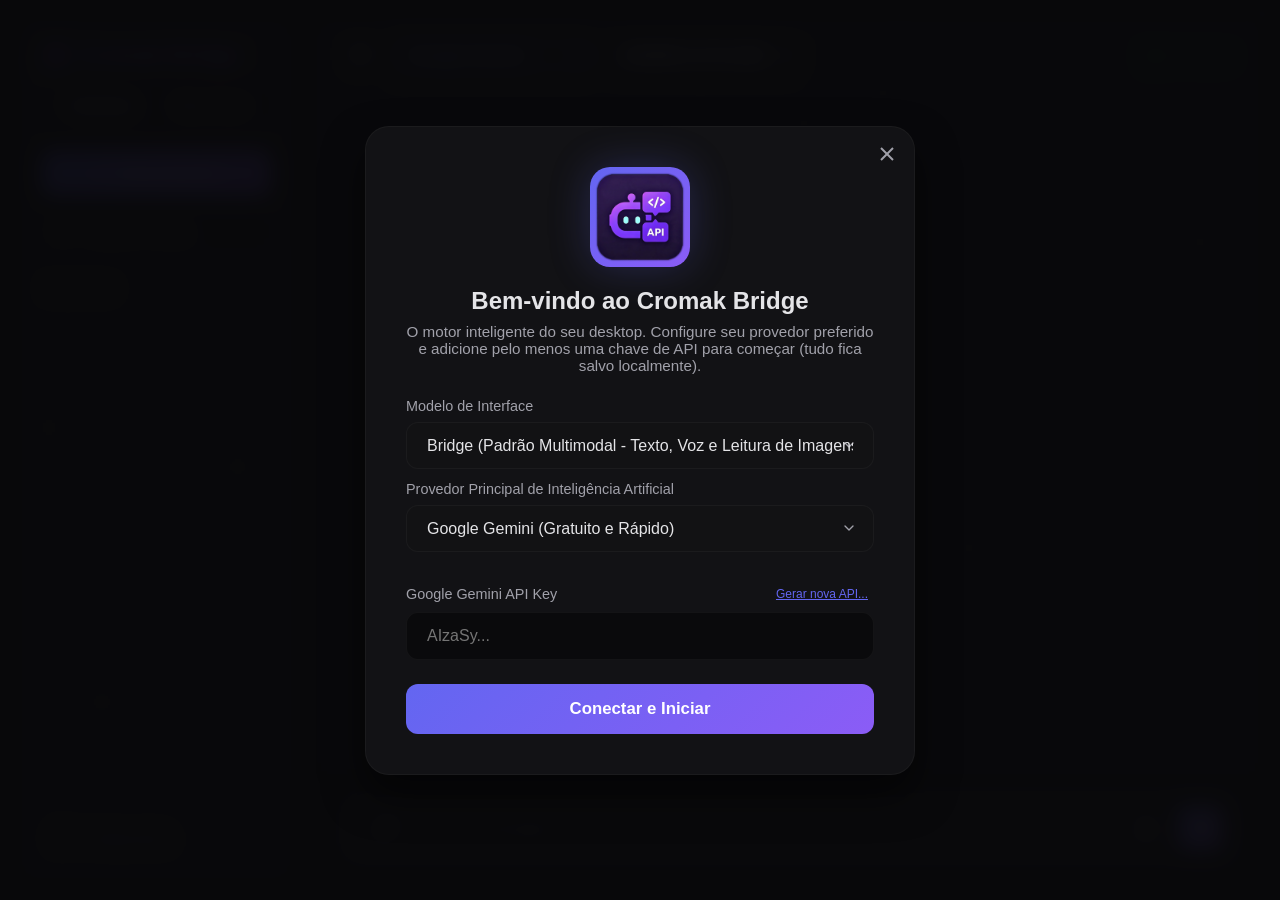
==== web/index.html @ 6aebefeb "feat: improve accessibility and Windows setup Add accessible keyboard shortcuts, focus management, a" ====
<!DOCTYPE html>
<html lang="pt-BR">
<head>
    <meta charset="UTF-8">
    <meta name="viewport" content="width=device-width, initial-scale=1.0">
    <title>Cromak Bridge</title>
    
    <link href="lib/fonts.googleapis.css" rel="stylesheet">
    <script src="lib/marked.min.js"></script>
    <link rel="stylesheet" href="lib/tokyo-night-dark.min.css">
    <script src="lib/highlight.min.js"></script>

    <link rel="stylesheet" href="lib/style.css">
    <link rel="stylesheet" href="lib/high-contrast.css">
    <script src="https://cdn.jsdelivr.net/npm/chart.js"></script>
</head>
<body role="application" aria-label="Cromak Bridge Vox">

    <canvas id="particleCanvas"></canvas>

    <!-- Região ao vivo invisível para o NVDA / Leitor de Telas anunciar novas respostas automaticamente -->
    <div id="a11yLiveAnnouncer" aria-live="polite" aria-atomic="true" class="sr-only"></div>

    <div class="api-setup-overlay" id="apiSetupOverlay">
        <div class="api-setup-box" style="position: relative; max-width: 550px; text-align: left;">
            <button onclick="document.getElementById('apiSetupOverlay').style.display='none'" style="position: absolute; top: 15px; right: 15px; background: transparent; border: none; color: var(--text-secondary); cursor: pointer;"><svg width="24" height="24" viewBox="0 0 24 24" fill="none" stroke="currentColor" stroke-width="2"><line x1="18" y1="6" x2="6" y2="18"></line><line x1="6" y1="6" x2="18" y2="18"></line></svg></button>
            <div style="display: flex; justify-content: center; margin-bottom: 20px;">
                <div class="empty-icon-glow" style="width: 100px; height: 100px; margin-bottom: 0;">
                    <img src="lib/cromak-bridge.png" alt="Cromak Bridge" style="width: 98px; height: 98px; object-fit: contain;" onerror="this.style.display='none'">
                </div>
            </div>
            <h2 style="text-align: center; margin-bottom: 8px;">Bem-vindo ao Cromak Bridge</h2>
            <p style="text-align: center; margin-bottom: 24px; font-size: 0.95rem; color: var(--text-secondary);">
                O motor inteligente do seu desktop. Configure seu provedor preferido e adicione pelo menos uma chave de API para começar (tudo fica salvo localmente).
            </p>
            
            <label class="settings-label" id="lblSetupInterface">Modelo de Interface</label>
            <select id="setupInterfaceMode" class="settings-input" style="margin-bottom: 12px;" aria-labelledby="lblSetupInterface" aria-label="Escolha a aparência e acessibilidade da interface">
                <option value="normal">Bridge (Padrão Multimodal - Texto, Voz e Leitura de Imagens)</option>
                <option value="high_contrast">Bridge Vox Alto Contraste (Para Baixa Visão - Cores em Preto e Amarelo)</option>
            </select>
            
            <label class="settings-label" id="lblSetupProvider">Provedor Principal de Inteligência Artificial</label>
            <select id="setupProvider" class="settings-input" onchange="atualizarProvedorSetup()" aria-labelledby="lblSetupProvider" aria-label="Selecione o motor de inteligência artificial principal: Google Gemini, OpenAI ChatGPT, Anthropic Claude ou Alibaba Qwen">
                <option value="gemini">Google Gemini (Gratuito e Rápido)</option>
                <option value="groq">Groq (Ultra-Rápido / LPU Instantâneo)</option>
                <option value="openai">OpenAI (ChatGPT)</option>
                <option value="claude">Anthropic Claude</option>
                <option value="qwen">Alibaba Qwen Cloud</option>
            </select>

            <div id="setupKeysContainer" style="margin-top: 16px;">
                <div id="setupBox_gemini">
                    <label class="settings-label" style="display: flex; justify-content: space-between; align-items: center;">
                        <span>Google Gemini API Key</span> 
                        <button type="button" class="btn-api-link" onclick="abrirLinkGerarApi('gemini')" aria-label="Abrir site oficial do Google AI Studio no navegador para gerar sua chave de API gratuita">Gerar nova API...</button>
                    </label>
                    <input type="password" id="setupKeyGemini" class="settings-input" placeholder="AIzaSy..." style="margin-bottom: 0;" aria-label="Campo de texto para colar a chave de API do Google Gemini. Se não tiver chave, pressione Tab para ir ao botão Gerar nova API">
                </div>
                <div id="setupBox_openai" style="display: none;">
                    <label class="settings-label" style="display: flex; justify-content: space-between; align-items: center;">
                        <span>OpenAI API Key</span> 
                        <button type="button" class="btn-api-link" onclick="abrirLinkGerarApi('openai')" aria-label="Abrir plataforma da OpenAI no navegador para gerar sua chave de API do ChatGPT">Gerar nova API...</button>
                    </label>
                    <input type="password" id="setupKeyOpenai" class="settings-input" placeholder="sk-..." style="margin-bottom: 0;" aria-label="Campo de texto para colar a chave de API da OpenAI ChatGPT. Se não tiver chave, pressione Tab para ir ao botão Gerar nova API">
                </div>
                <div id="setupBox_claude" style="display: none;">
                    <label class="settings-label" style="display: flex; justify-content: space-between; align-items: center;">
                        <span>Anthropic Claude API Key</span> 
                        <button type="button" class="btn-api-link" onclick="abrirLinkGerarApi('claude')" aria-label="Abrir console da Anthropic no navegador para gerar sua chave de API do Claude">Gerar nova API...</button>
                    </label>
                    <input type="password" id="setupKeyClaude" class="settings-input" placeholder="sk-ant-..." style="margin-bottom: 0;" aria-label="Campo de texto para colar a chave de API da Anthropic Claude. Se não tiver chave, pressione Tab para ir ao botão Gerar nova API">
                </div>
                <div id="setupBox_qwen" style="display: none;">
                    <label class="settings-label" style="display: flex; justify-content: space-between; align-items: center;">
                        <span>Alibaba Qwen API Key</span> 
                        <button type="button" class="btn-api-link" onclick="abrirLinkGerarApi('qwen')" aria-label="Abrir console da Alibaba Qwen no navegador para gerar sua chave de API">Gerar nova API...</button>
                    </label>
                    <input type="password" id="setupKeyQwen" class="settings-input" placeholder="sk-..." style="margin-bottom: 0;" aria-label="Campo de texto para colar a chave de API da Alibaba Qwen. Se não tiver chave, pressione Tab para ir ao botão Gerar nova API">
                </div>
                <div id="setupBox_groq" style="display: none;">
                    <label class="settings-label" style="display: flex; justify-content: space-between; align-items: center;">
                        <span>Groq API Key</span> 
                        <button type="button" class="btn-api-link" onclick="abrirLinkGerarApi('groq')" aria-label="Abrir console da Groq no navegador para gerar sua chave de API gratuita">Gerar nova API...</button>
                    </label>
                    <input type="password" id="setupKeyGroq" class="settings-input" placeholder="gsk_..." style="margin-bottom: 0;" aria-label="Campo de texto para colar a chave de API da Groq. Se não tiver chave, pressione Tab para ir ao botão Gerar nova API">
                </div>
            </div>
            
            <script>
                function atualizarProvedorSetup() {
                    const provider = document.getElementById('setupProvider').value;
                    const boxes = ['gemini', 'openai', 'claude', 'qwen'];
                    boxes.forEach(b => {
                        document.getElementById('setupBox_' + b).style.display = (b === provider) ? 'block' : 'none';
                    });
                }
            </script>

            <button class="btn-new-chat" onclick="salvarConfiguracaoInicial()" style="margin-top: 24px; height: 50px; font-size: 1.05rem;">
                Conectar e Iniciar
            </button>
        </div>
    </div>

    <button class="hamburger-btn" id="hamburgerBtn" onclick="toggleSidebar()">
        <span class="hamburger-line"></span><span class="hamburger-line"></span><span class="hamburger-line"></span>
    </button>

    <div class="app-container">
        <aside class="sidebar" id="sidebar">
            <div class="logo">
                <img src="lib/cromak-bridge.png" alt="Cromak Bridge" class="logo-icon-img">
                Cromak Bridge
            </div>

            <!-- NOVO: Seletor de Modos -->
            <div class="mode-toggle">
                <button class="mode-btn active" id="btnConversa" onclick="alternarModo('conversa')" data-i18n="mode_chat">Conversa</button>
                <button class="mode-btn" id="btnDuelo" onclick="alternarModo('duelo')" data-i18n="mode_duel">Modo Duelo</button>
            </div>

            
            <button class="btn-new-chat" onclick="criarSessao()" aria-label="Iniciar nova conversa">
                <svg width="18" height="18" viewBox="0 0 24 24" fill="none" stroke="currentColor" stroke-width="2" stroke-linecap="round" stroke-linejoin="round" aria-hidden="true"><line x1="12" y1="5" x2="12" y2="19"></line><line x1="5" y1="12" x2="19" y2="12"></line></svg>
                <span data-i18n="btn_new_chat">Nova Conversa</span>
            </button>
            
            <div class="search-container">
                <svg width="16" height="16" viewBox="0 0 24 24" fill="none" stroke="currentColor" stroke-width="2" stroke-linecap="round" stroke-linejoin="round" aria-hidden="true"><circle cx="11" cy="11" r="8"></circle><line x1="21" y1="21" x2="16.65" y2="16.65"></line></svg>
                <input type="text" class="search-bar" id="searchSession" placeholder="Pesquisar sessão..." data-i18n-placeholder="search_session" autocomplete="off" onkeyup="filtrarSessoes()" aria-label="Pesquisar histórico de conversas">
            </div>
            
            <div style="font-size: 0.75rem; color: #52525b; font-weight: 600; text-transform: uppercase; margin: 16px 0 8px 4px; letter-spacing: 0.5px;" data-i18n="recent_sessions">Recentes</div>
            <div class="session-list" id="sessionList" role="navigation" aria-label="Histórico de conversas recentes"></div>
            
            <div style="margin-top: auto; padding-top: 16px; border-top: 1px solid var(--border-glass); position: relative;">
                
                <!-- O Menu Pop-up Escondido -->
                <div class="settings-popup" id="settingsPopup" role="menu" aria-label="Menu de opções">
                    <button onclick="abrirPreferencias()" role="menuitem">
                        <svg width="16" height="16" viewBox="0 0 24 24" fill="none" stroke="currentColor" stroke-width="2" stroke-linecap="round" stroke-linejoin="round" aria-hidden="true"><circle cx="12" cy="12" r="3"></circle><path d="M19.4 15a1.65 1.65 0 0 0 .33 1.82l.06.06a2 2 0 0 1 0 2.83 2 2 0 0 1-2.83 0l-.06-.06a1.65 1.65 0 0 0-1.82-.33 1.65 1.65 0 0 0-1 1.51V21a2 2 0 0 1-2 2 2 2 0 0 1-2-2v-.09A1.65 1.65 0 0 0 9 19.4a1.65 1.65 0 0 0-1.82.33l-.06.06a2 2 0 0 1-2.83 0 2 2 0 0 1 0-2.83l.06-.06a1.65 1.65 0 0 0 .33-1.82 1.65 1.65 0 0 0-1.51-1H3a2 2 0 0 1-2-2 2 2 0 0 1 2-2h.09A1.65 1.65 0 0 0 4.6 9a1.65 1.65 0 0 0-.33-1.82l-.06-.06a2 2 0 0 1 0-2.83 2 2 0 0 1 2.83 0l.06.06a1.65 1.65 0 0 0 1.82.33H9a1.65 1.65 0 0 0 1-1.51V3a2 2 0 0 1 2-2 2 2 0 0 1 2 2v.09a1.65 1.65 0 0 0 1 1.51 1.65 1.65 0 0 0 1.82-.33l.06-.06a2 2 0 0 1 2.83 0 2 2 0 0 1 0 2.83l-.06.06a1.65 1.65 0 0 0-.33 1.82V9a1.65 1.65 0 0 0 1.51 1H21a2 2 0 0 1 2 2 2 2 0 0 1-2 2h-.09a1.65 1.65 0 0 0-1.51 1z"></path></svg>
                        <span data-i18n="menu_preferences">Preferências</span>
                    </button>
                    <button onclick="abrirAjuda()" role="menuitem">
                        <svg width="16" height="16" viewBox="0 0 24 24" fill="none" stroke="currentColor" stroke-width="2" stroke-linecap="round" stroke-linejoin="round" aria-hidden="true"><circle cx="12" cy="12" r="10"></circle><path d="M9.09 9a3 3 0 0 1 5.83 1c0 2-3 3-3 3"></path><line x1="12" y1="17" x2="12.01" y2="17"></line></svg>
                        <span data-i18n="menu_help">Ajuda</span>
                    </button>
                    <div class="popup-divider"></div>
                    <button onclick="abrirSobre()" role="menuitem">
                        <svg width="16" height="16" viewBox="0 0 24 24" fill="none" stroke="currentColor" stroke-width="2" stroke-linecap="round" stroke-linejoin="round" aria-hidden="true"><circle cx="12" cy="12" r="10"></circle><line x1="12" y1="16" x2="12" y2="12"></line><line x1="12" y1="8" x2="12.01" y2="8"></line></svg>
                        <span data-i18n="menu_about">Sobre</span>
                    </button>
                </div>

                <!-- O Botão Principal que abre o Pop-up -->
                <button class="settings-btn" id="btnMainConfig" onclick="toggleSettingsMenu(event)" aria-label="Abrir menu de configurações">
                    <svg width="18" height="18" viewBox="0 0 24 24" fill="none" stroke="currentColor" stroke-width="2" stroke-linecap="round" stroke-linejoin="round" aria-hidden="true"><line x1="3" y1="12" x2="21" y2="12"></line><line x1="3" y1="6" x2="21" y2="6"></line><line x1="3" y1="18" x2="21" y2="18"></line></svg>
                    <span data-i18n="btn_settings">Configurações</span>
                </button>
            </div>
        </aside>

        <!-- CHAT PADRÃO -->
        <main class="chat-area" id="mainConversa">
            <div class="drag-overlay">
                <svg width="48" height="48" viewBox="0 0 24 24" fill="none" stroke="currentColor" stroke-width="2" stroke-linecap="round" stroke-linejoin="round" style="margin-bottom: 12px;">
                    <path d="M21 15v4a2 2 0 0 1-2 2H5a2 2 0 0 1-2-2v-4"></path>
                    <polyline points="17 8 12 3 7 8"></polyline>
                    <line x1="12" y1="3" x2="12" y2="15"></line>
                </svg>
                <span data-i18n="drag_drop_file">Solte o arquivo aqui</span>
            </div>
            <header class="chat-header">
                <div style="display: flex; gap: 10px; align-items: center;">
                    <button class="s-action-btn" id="toggleDesktopSidebarBtn" onclick="toggleSidebarDesktop()" style="padding: 6px; margin-right: 2px;" title="Alternar Painel Lateral">
                        <svg width="20" height="20" viewBox="0 0 24 24" fill="none" stroke="currentColor" stroke-width="2" stroke-linecap="round" stroke-linejoin="round">
                            <rect x="3" y="3" width="18" height="18" rx="2" ry="2"></rect>
                            <line x1="9" y1="3" x2="9" y2="21"></line>
                        </svg>
                    </button>
                    <select id="quickProviderSelector" class="model-dropdown" style="border-color: var(--accent-1); color: var(--accent-1);" onchange="mudarProvedorRapido()">
                        <option value="gemini">Google Gemini</option>
                        <option value="groq">Groq (Ultra-Rápido)</option>
                        <option value="qwen">Alibaba Qwen</option>
                        <option value="openai">OpenAI (ChatGPT)</option>
                        <option value="claude">Anthropic Claude</option>
                    </select>
                    <select id="modelSelector" class="model-dropdown" onchange="mudarModelo()" aria-label="Selecione o modelo de Inteligência Artificial">
                        <option value="gemini-2.5-flash">GEMINI 2.5 FLASH</option>
                        <option value="gemini-2.5-pro">GEMINI 2.5 PRO</option>
                        <option value="gemini-1.5-flash">GEMINI 1.5 FLASH</option>
                        <option value="gemini-1.5-pro">GEMINI 1.5 PRO</option>
                    </select>
                </div>
                <div style="color: var(--success); font-size: 0.85rem; display: flex; align-items: center; gap: 8px;">
                    <span style="width: 8px; height: 8px; background: var(--success); border-radius: 50%; box-shadow: 0 0 8px var(--success);"></span> <span data-i18n="status_connected">Conectado</span>
                </div>
            </header>

            <div class="messages-container" id="messagesContainer"></div>

            <footer class="input-area">
                <div id="imagePreview" style="display: none; margin-bottom: 12px; padding: 0 10px;">
                    <div style="display: inline-flex; align-items: center; background: rgba(99, 102, 241, 0.1); color: var(--text-primary); font-size: 0.85rem; font-weight: 500; padding: 6px 12px; border-radius: 8px; border: 1px solid rgba(99, 102, 241, 0.3);">
                        <!-- Ícone de Anexo -->
                        <svg width="16" height="16" viewBox="0 0 24 24" fill="none" stroke="var(--accent-1)" stroke-width="2" stroke-linecap="round" stroke-linejoin="round" style="margin-right: 8px;">
                            <rect x="3" y="3" width="18" height="18" rx="2" ry="2"></rect>
                            <circle cx="8.5" cy="8.5" r="1.5"></circle>
                            <polyline points="21 15 16 10 5 21"></polyline>
                        </svg>
                        
                        <span id="imageName" style="margin-right: 12px;"></span>
                        
                        <!-- Botão Remover SVG -->
                        <button onclick="removerImagem()" title="Remover anexo" style="background: transparent; border: none; color: #ef4444; cursor: pointer; display: flex; align-items: center; justify-content: center; padding: 4px; border-radius: 4px; transition: 0.2s;" onmouseover="this.style.background='rgba(239, 68, 68, 0.15)'" onmouseout="this.style.background='transparent'">
                            <svg width="16" height="16" viewBox="0 0 24 24" fill="none" stroke="currentColor" stroke-width="2" stroke-linecap="round" stroke-linejoin="round">
                                <line x1="18" y1="6" x2="6" y2="18"></line>
                                <line x1="6" y1="6" x2="18" y2="18"></line>
                            </svg>
                        </button>
                    </div>
                </div>
                
                <div class="input-container" style="position: relative;">
                    <!-- Menu Flutuante de Anexos -->
                    <div class="attachment-menu" id="attachmentMenu" role="menu" aria-label="Opções de anexo e envio">
                        <div class="attachment-menu-header" aria-hidden="true">Enviar</div>
                        <button onclick="selecionarProjeto()" role="menuitem" aria-label="Pasta de Projeto: Anexar uma pasta de projeto inteira para contexto da IA">
                            <svg width="18" height="18" viewBox="0 0 24 24" fill="none" stroke="currentColor" stroke-width="2" stroke-linecap="round" stroke-linejoin="round" aria-hidden="true"><path d="M22 19a2 2 0 0 1-2 2H4a2 2 0 0 1-2-2V5a2 2 0 0 1 2-2h5l2 3h9a2 2 0 0 1 2 2z"></path></svg>
                            Pasta de Projeto (Contexto)
                        </button>
                        <button onclick="capturarTela()" role="menuitem" aria-label="Capturar Tela: Tirar uma foto do seu monitor atual para a IA analisar">
                            <svg width="18" height="18" viewBox="0 0 24 24" fill="none" stroke="currentColor" stroke-width="2" stroke-linecap="round" stroke-linejoin="round" aria-hidden="true"><rect x="2" y="3" width="20" height="14" rx="2" ry="2"></rect><line x1="8" y1="21" x2="16" y2="21"></line><line x1="12" y1="17" x2="12" y2="21"></line></svg>
                            Capturar Tela
                        </button>
                        <button onclick="anexarArquivo('imagem')" role="menuitem" aria-label="Imagem: Anexar uma foto, print ou arquivo PNG e JPEG">
                            <svg width="18" height="18" viewBox="0 0 24 24" fill="none" stroke="currentColor" stroke-width="2" stroke-linecap="round" stroke-linejoin="round" aria-hidden="true"><rect x="3" y="3" width="18" height="18" rx="2" ry="2"></rect><circle cx="8.5" cy="8.5" r="1.5"></circle><polyline points="21 15 16 10 5 21"></polyline></svg>
                            Imagem
                        </button>
                        <button onclick="anexarArquivo('documento')" role="menuitem" aria-label="Documento: Anexar arquivo de texto, PDF, DOCX ou Word">
                            <svg width="18" height="18" viewBox="0 0 24 24" fill="none" stroke="currentColor" stroke-width="2" stroke-linecap="round" stroke-linejoin="round" aria-hidden="true"><path d="M14 2H6a2 2 0 0 0-2 2v16a2 2 0 0 0 2 2h12a2 2 0 0 0 2-2V8z"></path><polyline points="14 2 14 8 20 8"></polyline><line x1="16" y1="13" x2="8" y2="13"></line><line x1="16" y1="17" x2="8" y2="17"></line><polyline points="10 9 9 9 8 9"></polyline></svg>
                            Documento
                        </button>
                        <button onclick="anexarArquivo('codigo')" role="menuitem" aria-label="Código Fonte: Anexar script Python, JavaScript, HTML ou outro arquivo de código">
                            <svg width="18" height="18" viewBox="0 0 24 24" fill="none" stroke="currentColor" stroke-width="2" stroke-linecap="round" stroke-linejoin="round" aria-hidden="true"><polyline points="16 18 22 12 16 6"></polyline><polyline points="8 6 2 12 8 18"></polyline></svg>
                            Código Fonte
                        </button>
                    </div>

                    <button class="icon-btn" id="btnAttachment" onclick="toggleAttachmentMenu(event)" title="Anexar Arquivo" data-i18n-title="btn_attach" aria-label="Anexar arquivo ou capturar tela">
                        <svg width="20" height="20" viewBox="0 0 24 24" fill="none" stroke="currentColor" stroke-width="2" stroke-linecap="round" stroke-linejoin="round" aria-hidden="true"><path d="M21.44 11.05l-9.19 9.19a6 6 0 0 1-8.49-8.49l9.19-9.19a4 4 0 0 1 5.66 5.66l-9.2 9.19a2 2 0 0 1-2.83-2.83l8.49-8.48"></path></svg>
                    </button>
                    <input type="text" placeholder="Envie uma mensagem..." data-i18n-placeholder="input_placeholder" id="userInput" onkeypress="handleEnter(event)" autocomplete="off" autofocus aria-label="Digite sua mensagem para a inteligência artificial">
                    <button class="icon-btn" id="micBtn" onclick="toggleAudio()" title="Entrada por voz" data-i18n-title="btn_voice_input" aria-label="Gravar áudio pelo microfone">
                        <svg width="20" height="20" viewBox="0 0 24 24" fill="none" stroke="currentColor" stroke-width="2" stroke-linecap="round" stroke-linejoin="round" aria-hidden="true"><path d="M12 2a3 3 0 0 0-3 3v7a3 3 0 0 0 6 0V5a3 3 0 0 0-3-3z"></path><path d="M19 10v2a7 7 0 0 1-14 0v-2"></path><line x1="12" y1="19" x2="12" y2="23"></line><line x1="8" y1="23" x2="16" y2="23"></line></svg>
                    </button>
                    <button class="btn-stop" id="stopBtn" onclick="interromperIA()" title="Interromper geração" data-i18n-title="btn_stop_generation" aria-label="Interromper resposta da IA" style="display: none;">
                        <svg width="20" height="20" viewBox="0 0 24 24" fill="none" stroke="currentColor" stroke-width="2" stroke-linecap="round" stroke-linejoin="round" aria-hidden="true"><rect x="6" y="6" width="12" height="12" rx="2" ry="2"></rect></svg>
                    </button>
                    <button class="btn-send" id="sendBtn" onclick="sendMessage()" title="Enviar" data-i18n-title="btn_send" aria-label="Enviar mensagem">
                        <svg width="20" height="20" viewBox="0 0 24 24" fill="none" stroke="currentColor" stroke-width="2" stroke-linecap="round" stroke-linejoin="round" aria-hidden="true"><line x1="22" y1="2" x2="11" y2="13"></line><polygon points="22 2 15 22 11 13 2 9 22 2"></polygon></svg>
                    </button>
                </div>
            </footer>
        </main>

        <!-- MODO DUELO (NOVA TELA) -->
        <main class="chat-area" id="mainDuelo" style="display: none;">
            <header class="chat-header">
                <div style="display: flex; gap: 10px; align-items: center;">
                    <button class="s-action-btn" onclick="toggleSidebarDesktop()" style="padding: 6px; margin-right: 2px;" title="Alternar Painel Lateral">
                        <svg width="20" height="20" viewBox="0 0 24 24" fill="none" stroke="currentColor" stroke-width="2" stroke-linecap="round" stroke-linejoin="round">
                            <rect x="3" y="3" width="18" height="18" rx="2" ry="2"></rect>
                            <line x1="9" y1="3" x2="9" y2="21"></line>
                        </svg>
                    </button>
                </div>
                <div style="display: flex; justify-content: center; align-items: center; gap: 8px; flex: 1; padding-right: 32px;">
                    <svg width="22" height="22" viewBox="0 0 24 24" fill="none" stroke="var(--accent-1)" stroke-width="2" stroke-linecap="round" stroke-linejoin="round"><path d="M14.5 2H6a2 2 0 0 0-2 2v16a2 2 0 0 0 2 2h12a2 2 0 0 0 2-2V7.5L14.5 2z"></path><polyline points="14 2 14 8 20 8"></polyline><line x1="16" y1="13" x2="8" y2="13"></line><line x1="16" y1="17" x2="8" y2="17"></line><polyline points="10 9 9 9 8 9"></polyline></svg>
                    <h3 style="font-size: 1.1rem; font-weight: 600; color: var(--text-primary); margin: 0;">Pergunte a Outros Modelos</h3>
                </div>
            </header>

            <div class="duel-board">
                <!-- Coluna IA 1 -->
                <div class="duel-column">
                    <div style="padding: 12px; border-bottom: 1px solid var(--border-glass); text-align: center; display: flex; flex-direction: column; gap: 8px; align-items: center;">
                        <select id="duelProv1" class="model-dropdown" style="border-color: var(--accent-1); color: var(--text-primary); font-size: 0.9rem; padding: 4px 10px; width: 80%;" onchange="carregarModelosDuelo(1)">
                            <option value="gemini" selected>Google Gemini</option>
                            <option value="qwen">Alibaba Qwen</option>
                            <option value="openai">OpenAI (ChatGPT)</option>
                            <option value="claude">Anthropic Claude</option>
                        </select>
                        <select id="duelMod1" class="model-dropdown" onchange="salvarDueloLocal()" style="border-color: var(--border-glass); color: var(--text-secondary); font-size: 0.8rem; padding: 2px 8px; width: 80%;">
                            <option value="gemini-1.5-flash">gemini-1.5-flash</option>
                        </select>
                    </div>
                    <div style="flex: 1; padding: 16px; overflow-y: auto; color: var(--text-secondary); display: flex; align-items: center; justify-content: center;">Aguardando prompt...</div>
                </div>

                <!-- Coluna IA 2 -->
                <div class="duel-column">
                    <div style="padding: 12px; border-bottom: 1px solid var(--border-glass); text-align: center; display: flex; flex-direction: column; gap: 8px; align-items: center;">
                        <select id="duelProv2" class="model-dropdown" style="border-color: var(--accent-1); color: var(--text-primary); font-size: 0.9rem; padding: 4px 10px; width: 80%;" onchange="carregarModelosDuelo(2)">
                            <option value="gemini">Google Gemini</option>
                            <option value="qwen">Alibaba Qwen</option>
                            <option value="openai">OpenAI (ChatGPT)</option>
                            <option value="claude" selected>Anthropic Claude</option>
                        </select>
                        <select id="duelMod2" class="model-dropdown" onchange="salvarDueloLocal()" style="border-color: var(--border-glass); color: var(--text-secondary); font-size: 0.8rem; padding: 2px 8px; width: 80%;">
                            <option value="claude-3-5-sonnet-20240620">claude-3-5-sonnet-20240620</option>
                        </select>
                    </div>
                    <div style="flex: 1; padding: 16px; overflow-y: auto; color: var(--text-secondary); display: flex; align-items: center; justify-content: center;">Aguardando prompt...</div>
                </div>
            </div>

            <footer class="input-area">
                <div id="imagePreviewDuel" style="display: none; margin-bottom: 12px; padding: 0 10px;">
                    <div style="display: inline-flex; align-items: center; background: rgba(99, 102, 241, 0.1); color: var(--text-primary); font-size: 0.85rem; font-weight: 500; padding: 6px 12px; border-radius: 8px; border: 1px solid rgba(99, 102, 241, 0.3);">
                        <svg width="16" height="16" viewBox="0 0 24 24" fill="none" stroke="var(--accent-1)" stroke-width="2" stroke-linecap="round" stroke-linejoin="round" style="margin-right: 8px;">
                            <rect x="3" y="3" width="18" height="18" rx="2" ry="2"></rect>
                            <circle cx="8.5" cy="8.5" r="1.5"></circle>
                            <polyline points="21 15 16 10 5 21"></polyline>
                        </svg>
                        <span id="imageNameDuel" style="margin-right: 12px;"></span>
                        <button onclick="removerImagemDuelo()" title="Remover anexo" style="background: transparent; border: none; color: #ef4444; cursor: pointer; display: flex; align-items: center; justify-content: center; padding: 4px; border-radius: 4px; transition: 0.2s;" onmouseover="this.style.background='rgba(239, 68, 68, 0.15)'" onmouseout="this.style.background='transparent'">
                            <svg width="16" height="16" viewBox="0 0 24 24" fill="none" stroke="currentColor" stroke-width="2" stroke-linecap="round" stroke-linejoin="round">
                                <line x1="18" y1="6" x2="6" y2="18"></line>
                                <line x1="6" y1="6" x2="18" y2="18"></line>
                            </svg>
                        </button>
                    </div>
                </div>

                <div class="input-container" style="position: relative;">
                    <div class="attachment-menu" id="attachmentMenuDuel">
                        <div class="attachment-menu-header">Enviar</div>
                        <button onclick="capturarTelaDuelo()">
                            <svg width="18" height="18" viewBox="0 0 24 24" fill="none" stroke="currentColor" stroke-width="2" stroke-linecap="round" stroke-linejoin="round"><rect x="2" y="3" width="20" height="14" rx="2" ry="2"></rect><line x1="8" y1="21" x2="16" y2="21"></line><line x1="12" y1="17" x2="12" y2="21"></line></svg>
                            Capturar Tela
                        </button>
                        <button onclick="anexarArquivoDuelo('imagem')">
                            <svg width="18" height="18" viewBox="0 0 24 24" fill="none" stroke="currentColor" stroke-width="2" stroke-linecap="round" stroke-linejoin="round"><rect x="3" y="3" width="18" height="18" rx="2" ry="2"></rect><circle cx="8.5" cy="8.5" r="1.5"></circle><polyline points="21 15 16 10 5 21"></polyline></svg>
                            Imagem
                        </button>
                        <button onclick="anexarArquivoDuelo('documento')">
                            <svg width="18" height="18" viewBox="0 0 24 24" fill="none" stroke="currentColor" stroke-width="2" stroke-linecap="round" stroke-linejoin="round"><path d="M14 2H6a2 2 0 0 0-2 2v16a2 2 0 0 0 2 2h12a2 2 0 0 0 2-2V8z"></path><polyline points="14 2 14 8 20 8"></polyline><line x1="16" y1="13" x2="8" y2="13"></line><line x1="16" y1="17" x2="8" y2="17"></line><polyline points="10 9 9 9 8 9"></polyline></svg>
                            Documento
                        </button>
                        <button onclick="anexarArquivoDuelo('codigo')">
                            <svg width="18" height="18" viewBox="0 0 24 24" fill="none" stroke="currentColor" stroke-width="2" stroke-linecap="round" stroke-linejoin="round"><polyline points="16 18 22 12 16 6"></polyline><polyline points="8 6 2 12 8 18"></polyline></svg>
                            Código Fonte
                        </button>
                    </div>
                    
                    <button class="icon-btn" onclick="toggleAttachmentMenuDuel(event)" id="btnAttachmentDuel" title="Anexar Arquivo">
                        <svg width="20" height="20" viewBox="0 0 24 24" fill="none" stroke="currentColor" stroke-width="2" stroke-linecap="round" stroke-linejoin="round"><path d="M21.44 11.05l-9.19 9.19a6 6 0 0 1-8.49-8.49l9.19-9.19a4 4 0 0 1 5.66 5.66l-9.2 9.19a2 2 0 0 1-2.83-2.83l8.49-8.48"></path></svg>
                    </button>
                    <input type="text" placeholder="Pergunte às IAs simultaneamente..." id="duelInput" autocomplete="off" onkeypress="if(event.key === 'Enter') enviarDuelo()">
                    <button class="icon-btn" onclick="toggleAudioDuel()" title="Entrada por voz">
                        <svg width="20" height="20" viewBox="0 0 24 24" fill="none" stroke="currentColor" stroke-width="2" stroke-linecap="round" stroke-linejoin="round"><path d="M12 2a3 3 0 0 0-3 3v7a3 3 0 0 0 6 0V5a3 3 0 0 0-3-3z"></path><path d="M19 10v2a7 7 0 0 1-14 0v-2"></path><line x1="12" y1="19" x2="12" y2="23"></line><line x1="8" y1="23" x2="16" y2="23"></line></svg>
                    </button>
                    <button class="btn-send" title="Disparar para todos" onclick="enviarDuelo()">
                        <svg width="20" height="20" viewBox="0 0 24 24" fill="none" stroke="currentColor" stroke-width="2" stroke-linecap="round" stroke-linejoin="round"><line x1="22" y1="2" x2="11" y2="13"></line><polygon points="22 2 15 22 11 13 2 9 22 2"></polygon></svg>
                    </button>
                </div>
            </footer>
        </main>
    </div>

    <!-- Modal de Visualização de Imagem em Tela Cheia -->
    <div id="imageModal" onclick="fecharImageModal()">
        <img id="imageModalSrc" src="">
    </div>

    <!-- Dialog Customizado (Confirm/Prompt) - Acessibilidade Total NVDA -->
    <div class="custom-dialog-overlay" id="customDialog" role="alertdialog" aria-modal="true" aria-labelledby="dialogTitle" aria-describedby="dialogMessage">
        <div class="custom-dialog-box" tabindex="-1">
            <h3 id="dialogTitle">Título</h3>
            <p id="dialogMessage">Mensagem</p>
            <input type="text" id="dialogInput" class="settings-input" style="display: none; margin-top: 15px;">
            <div class="dialog-actions">
                <button class="dialog-btn cancel" id="dialogCancelBtn" onclick="closeCustomDialog(false)">Cancelar</button>
                <button class="dialog-btn confirm" id="dialogConfirmBtn" onclick="closeCustomDialog(true)">OK</button>
            </div>
        </div>
    </div>

    <!-- Menu de Contexto (Botão Direito) -->
    <div id="customContextMenu" style="display: none; position: fixed; background: var(--bg-glass); backdrop-filter: blur(12px); border: 1px solid var(--border-glass); border-radius: 8px; padding: 6px; z-index: 9999; box-shadow: 0 4px 15px rgba(0,0,0,0.5);">
        <button onclick="copiarTextoSelecionado()" style="background: transparent; border: none; color: var(--text-primary); padding: 8px 16px; cursor: pointer; border-radius: 6px; width: 100%; text-align: left; display: flex; gap: 8px; align-items: center; font-size: 0.9rem; transition: 0.2s;">
            <svg width="14" height="14" viewBox="0 0 24 24" fill="none" stroke="currentColor" stroke-width="2" stroke-linecap="round" stroke-linejoin="round"><rect x="9" y="9" width="13" height="13" rx="2" ry="2"></rect><path d="M5 15H4a2 2 0 0 1-2-2V4a2 2 0 0 1 2-2h9a2 2 0 0 1 2 2v1"></path></svg>
            Copiar Texto
        </button>
    </div>

    <!-- Janela de Configurações Aprimorada -->
    <div class="settings-modal" id="settingsModal" role="dialog" aria-modal="true" aria-labelledby="settingsModalTitle">
        <div class="settings-content">
            <div class="settings-header">
                <h2 id="settingsModalTitle" style="font-size: 1.2rem;"><svg width="16" height="16" viewBox="0 0 24 24" fill="none" stroke="currentColor" stroke-width="2" stroke-linecap="round" stroke-linejoin="round" aria-hidden="true"><circle cx="12" cy="12" r="3"></circle><path d="M19.4 15a1.65 1.65 0 0 0 .33 1.82l.06.06a2 2 0 0 1 0 2.83 2 2 0 0 1-2.83 0l-.06-.06a1.65 1.65 0 0 0-1.82-.33 1.65 1.65 0 0 0-1 1.51V21a2 2 0 0 1-2 2 2 2 0 0 1-2-2v-.09A1.65 1.65 0 0 0 9 19.4a1.65 1.65 0 0 0-1.82.33l-.06.06a2 2 0 0 1-2.83 0 2 2 0 0 1 0-2.83l.06-.06a1.65 1.65 0 0 0 .33-1.82 1.65 1.65 0 0 0-1.51-1H3a2 2 0 0 1-2-2 2 2 0 0 1 2-2h.09A1.65 1.65 0 0 0 4.6 9a1.65 1.65 0 0 0-.33-1.82l-.06-.06a2 2 0 0 1 0-2.83 2 2 0 0 1 2.83 0l.06.06a1.65 1.65 0 0 0 1.82.33H9a1.65 1.65 0 0 0 1-1.51V3a2 2 0 0 1 2-2 2 2 0 0 1 2 2v.09a1.65 1.65 0 0 0 1 1.51 1.65 1.65 0 0 0 1.82-.33l.06-.06a2 2 0 0 1 2.83 0 2 2 0 0 1 0 2.83l-.06.06a1.65 1.65 0 0 0-.33 1.82V9a1.65 1.65 0 0 0 1.51 1H21a2 2 0 0 1 2 2 2 2 0 0 1-2 2h-.09a1.65 1.65 0 0 0-1.51 1z"></path></svg>
                     <span data-i18n="settings_title">Configurações e Preferências</span></h2>
                <button class="close-btn" onclick="fecharConfiguracoes()" aria-label="Fechar configurações">&times;</button>
            </div>
            
            <div class="settings-modal-wrapper">
                <div class="settings-sidebar" role="tablist" aria-label="Seções de configurações">
                    <button class="tab-btn active" role="tab" aria-selected="true" onclick="switchSettingsTab(event, 'geral')" data-i18n="tab_general">Geral</button>
                    <button class="tab-btn" role="tab" aria-selected="false" onclick="switchSettingsTab(event, 'apis')" data-i18n="tab_apis">Chaves de API</button>
                    <button class="tab-btn" role="tab" aria-selected="false" onclick="switchSettingsTab(event, 'comportamento')" data-i18n="tab_behavior">Comportamento</button>
                    <button class="tab-btn" role="tab" aria-selected="false" onclick="switchSettingsTab(event, 'ambiente')" data-i18n="tab_workspace">Ambiente de Trabalho</button>
                    <button class="tab-btn" role="tab" aria-selected="false" onclick="switchSettingsTab(event, 'email')" data-i18n="tab_email">E-mail</button>
                    <button class="tab-btn" role="tab" aria-selected="false" onclick="switchSettingsTab(event, 'atalhos')" data-i18n="tab_shortcuts">Atalhos</button>
                </div>
                
                <div class="settings-content-area">

            <!-- ABA 1: GERAL -->
            <div id="tab-geral" class="settings-tab">
                
                <!-- GRUPO: MODELO E IDIOMA -->
                <div style="border: 1px solid var(--border-glass); border-radius: 8px; padding: 16px; margin-bottom: 20px;">
                    <div style="font-size: 0.80rem; color: var(--accent-1); font-weight: 600; margin-bottom: 12px; text-transform: uppercase; letter-spacing: 0.5px;">Interface e Idioma</div>
                    
                    <label class="settings-label">Modelo de Interface (Exige reinício)</label>
                    <select id="configInterfaceMode" class="settings-input" style="margin-bottom: 16px;">
                        <option value="normal">Bridge (Padrão Multimodal)</option>
                        <option value="high_contrast">Bridge Vox Alto Contraste (Para Baixa Visão)</option>
                    </select>

                    <label class="settings-label">Idioma da Interface</label>
                    <select id="configLanguage" class="settings-input" style="margin-bottom: 0;">
                        <option value="pt_BR">Português (Brasil)</option>
                        <option value="en_US">English (US)</option>
                        <option value="es_ES">Español</option>
                    </select>
                </div>

                <!-- GRUPO: RECURSOS -->
                <div style="border: 1px solid var(--border-glass); border-radius: 8px; padding: 16px; margin-bottom: 20px;">
                    <div style="font-size: 0.80rem; color: var(--accent-1); font-weight: 600; margin-bottom: 12px; text-transform: uppercase; letter-spacing: 0.5px;">Recursos de IA e Voz</div>

                    <label class="settings-label" style="display: flex; align-items: center; gap: 10px; cursor: pointer; color: var(--text-primary); font-size: 0.85rem;">
                        <input type="checkbox" id="configAgente" style="width: 18px; height: 18px; cursor: pointer; accent-color: #6366f1;">
                        Modo Agente (Auto-Coder) - Permite à IA ler e editar arquivos
                    </label>
                    <label class="settings-label" style="display: flex; align-items: center; gap: 10px; margin-top: 16px; cursor: pointer; color: var(--text-primary); font-size: 0.85rem;">
                        <input type="checkbox" id="configAutoVoz" style="width: 18px; height: 18px; cursor: pointer; accent-color: #6366f1;">
                        Resposta por Voz Automática (A IA responde falando)
                    </label>
                    <label class="settings-label" style="display: flex; align-items: center; gap: 10px; margin-top: 16px; cursor: pointer; color: var(--text-primary); font-size: 0.85rem;">
                        <input type="checkbox" id="configBridgeVox" style="width: 18px; height: 18px; cursor: pointer; accent-color: #6366f1;">
                        Modo Always-Voice (Escuta o microfone diretamente)
                    </label>
                </div>

                <!-- GRUPO: COMPORTAMENTO -->
                <div style="border: 1px solid var(--border-glass); border-radius: 8px; padding: 16px; margin-bottom: 10px;">
                    <div style="font-size: 0.80rem; color: var(--accent-1); font-weight: 600; margin-bottom: 12px; text-transform: uppercase; letter-spacing: 0.5px;">Comportamento do Sistema</div>

                    <label class="settings-label" style="display: flex; align-items: center; gap: 10px; cursor: pointer; color: var(--text-primary); font-size: 0.85rem;">
                        <input type="checkbox" id="configFullscreen" style="width: 18px; height: 18px; cursor: pointer; accent-color: #6366f1;">
                        Sempre iniciar o Bridge em tela cheia (F11 para alternar)
                    </label>
                    <label class="settings-label" style="display: flex; align-items: center; gap: 10px; margin-top: 16px; cursor: pointer; color: var(--text-primary); font-size: 0.85rem;">
                        <input type="checkbox" id="configStartup" style="width: 18px; height: 18px; cursor: pointer; accent-color: #6366f1;">
                        Iniciar Cromak Bridge junto com o Windows
                    </label>
                    <label class="settings-label" style="display: flex; align-items: center; gap: 10px; margin-top: 16px; cursor: pointer; color: var(--text-primary); font-size: 0.85rem;">
                        <input type="checkbox" id="configTray" style="width: 18px; height: 18px; cursor: pointer; accent-color: #6366f1;">
                        Minimizar para a bandeja do sistema ao fechar (Tray)
                    </label>
                </div>
            </div>
            
            <!-- ABA 2: CHAVES DE API -->
            <div id="tab-apis" class="settings-tab" style="display: none;">
                <label class="settings-label">Provedor de IA Ativo</label>
                <select id="configProvider" class="settings-input" style="margin-bottom: 20px; border-color: var(--accent-1);">
                    <option value="gemini">Google Gemini</option>
                    <option value="groq">Groq (Ultra-Rápido)</option>
                    <option value="qwen">Alibaba Qwen Cloud</option>
                    <option value="openai">OpenAI (ChatGPT)</option>
                    <option value="claude">Anthropic Claude</option>
                </select>

                <!-- Gemini -->
                <label class="settings-label" style="display: flex; justify-content: space-between; align-items: center;"><span>Google Gemini API Key</span> <button type="button" class="btn-api-link" onclick="abrirLinkGerarApi('gemini')" aria-label="Abrir site oficial do Google AI Studio para gerar sua chave de API do Gemini">Gerar nova API...</button></label>
                <div class="api-input-group">
                    <input type="password" id="keyGemini" class="settings-input" placeholder="AIzaSy...">
                    <div class="api-actions">
                        <button type="button" class="inline-icon-btn" onclick="colarTexto('keyGemini')" title="Colar Área de Transferência">
                            <svg width="18" height="18" viewBox="0 0 24 24" fill="none" stroke="currentColor" stroke-width="2" stroke-linecap="round" stroke-linejoin="round"><rect x="9" y="9" width="13" height="13" rx="2" ry="2"></rect><path d="M5 15H4a2 2 0 0 1-2-2V4a2 2 0 0 1 2-2h9a2 2 0 0 1 2 2v1"></path></svg>
                        </button>
                        <button type="button" class="inline-icon-btn" onclick="alternarVisibilidade('keyGemini')" title="Mostrar/Ocultar">
                            <svg width="18" height="18" viewBox="0 0 24 24" fill="none" stroke="currentColor" stroke-width="2" stroke-linecap="round" stroke-linejoin="round"><path d="M1 12s4-8 11-8 11 8 11 8-4 8-11 8-11-8-11-8z"></path><circle cx="12" cy="12" r="3"></circle></svg>
                        </button>
                    </div>
                </div>
                
                <!-- Qwen -->
                <label class="settings-label" style="display: flex; justify-content: space-between; align-items: center;"><span>Alibaba Qwen API Key</span> <button type="button" class="btn-api-link" onclick="abrirLinkGerarApi('qwen')" aria-label="Abrir console da Alibaba Qwen para gerar sua chave de API">Gerar nova API...</button></label>
                <div class="api-input-group">
                    <input type="password" id="keyQwen" class="settings-input" placeholder="sk-...">
                    <div class="api-actions">
                        <button type="button" class="inline-icon-btn" onclick="colarTexto('keyQwen')">
                            <svg width="18" height="18" viewBox="0 0 24 24" fill="none" stroke="currentColor" stroke-width="2" stroke-linecap="round" stroke-linejoin="round"><rect x="9" y="9" width="13" height="13" rx="2" ry="2"></rect><path d="M5 15H4a2 2 0 0 1-2-2V4a2 2 0 0 1 2-2h9a2 2 0 0 1 2 2v1"></path></svg>
                        </button>
                        <button type="button" class="inline-icon-btn" onclick="alternarVisibilidade('keyQwen')">
                            <svg width="18" height="18" viewBox="0 0 24 24" fill="none" stroke="currentColor" stroke-width="2" stroke-linecap="round" stroke-linejoin="round"><path d="M1 12s4-8 11-8 11 8 11 8-4 8-11 8-11-8-11-8z"></path><circle cx="12" cy="12" r="3"></circle></svg>
                        </button>
                    </div>
                </div>
                
                <!-- OpenAI -->
                <label class="settings-label" style="display: flex; justify-content: space-between; align-items: center;"><span>OpenAI API Key</span> <button type="button" class="btn-api-link" onclick="abrirLinkGerarApi('openai')" aria-label="Abrir site da OpenAI para gerar sua chave de API do ChatGPT">Gerar nova API...</button></label>
                <div class="api-input-group">
                    <input type="password" id="keyOpenai" class="settings-input" placeholder="sk-...">
                    <div class="api-actions">
                        <button type="button" class="inline-icon-btn" onclick="colarTexto('keyOpenai')">
                            <svg width="18" height="18" viewBox="0 0 24 24" fill="none" stroke="currentColor" stroke-width="2" stroke-linecap="round" stroke-linejoin="round"><rect x="9" y="9" width="13" height="13" rx="2" ry="2"></rect><path d="M5 15H4a2 2 0 0 1-2-2V4a2 2 0 0 1 2-2h9a2 2 0 0 1 2 2v1"></path></svg>
                        </button>
                        <button type="button" class="inline-icon-btn" onclick="alternarVisibilidade('keyOpenai')">
                            <svg width="18" height="18" viewBox="0 0 24 24" fill="none" stroke="currentColor" stroke-width="2" stroke-linecap="round" stroke-linejoin="round"><path d="M1 12s4-8 11-8 11 8 11 8-4 8-11 8-11-8-11-8z"></path><circle cx="12" cy="12" r="3"></circle></svg>
                        </button>
                    </div>
                </div>

                <!-- Groq -->
                <label class="settings-label" style="display: flex; justify-content: space-between; align-items: center;"><span>Groq API Key (Ultra-Rápido)</span> <button type="button" class="btn-api-link" onclick="abrirLinkGerarApi('groq')" aria-label="Abrir console da Groq para gerar sua chave de API">Gerar nova API...</button></label>
                <div class="api-input-group">
                    <input type="password" id="keyGroq" class="settings-input" placeholder="gsk_...">
                    <div class="api-actions">
                        <button type="button" class="inline-icon-btn" onclick="colarTexto('keyGroq')">
                            <svg width="18" height="18" viewBox="0 0 24 24" fill="none" stroke="currentColor" stroke-width="2" stroke-linecap="round" stroke-linejoin="round"><rect x="9" y="9" width="13" height="13" rx="2" ry="2"></rect><path d="M5 15H4a2 2 0 0 1-2-2V4a2 2 0 0 1 2-2h9a2 2 0 0 1 2 2v1"></path></svg>
                        </button>
                        <button type="button" class="inline-icon-btn" onclick="alternarVisibilidade('keyGroq')">
                            <svg width="18" height="18" viewBox="0 0 24 24" fill="none" stroke="currentColor" stroke-width="2" stroke-linecap="round" stroke-linejoin="round"><path d="M1 12s4-8 11-8 11 8 11 8-4 8-11 8-11-8-11-8z"></path><circle cx="12" cy="12" r="3"></circle></svg>
                        </button>
                    </div>
                </div>

                <!-- Claude -->
                <label class="settings-label" style="display: flex; justify-content: space-between; align-items: center;"><span>Anthropic Claude API Key</span> <button type="button" class="btn-api-link" onclick="abrirLinkGerarApi('claude')" aria-label="Abrir console da Anthropic para gerar sua chave de API do Claude">Gerar nova API...</button></label>
                <div class="api-input-group">
                    <input type="password" id="keyClaude" class="settings-input" placeholder="sk-ant-...">
                    <div class="api-actions">
                        <button type="button" class="inline-icon-btn" onclick="colarTexto('keyClaude')">
                            <svg width="18" height="18" viewBox="0 0 24 24" fill="none" stroke="currentColor" stroke-width="2" stroke-linecap="round" stroke-linejoin="round"><rect x="9" y="9" width="13" height="13" rx="2" ry="2"></rect><path d="M5 15H4a2 2 0 0 1-2-2V4a2 2 0 0 1 2-2h9a2 2 0 0 1 2 2v1"></path></svg>
                        </button>
                        <button type="button" class="inline-icon-btn" onclick="alternarVisibilidade('keyClaude')">
                            <svg width="18" height="18" viewBox="0 0 24 24" fill="none" stroke="currentColor" stroke-width="2" stroke-linecap="round" stroke-linejoin="round"><path d="M1 12s4-8 11-8 11 8 11 8-4 8-11 8-11-8-11-8z"></path><circle cx="12" cy="12" r="3"></circle></svg>
                        </button>
                    </div>
                </div>

                <p style="font-size: 0.8rem; color: var(--text-secondary); text-align: left;">As chaves são salvas localmente no seu dispositivo.</p>
            </div>

            <!-- ABA 3: COMPORTAMENTO -->
            <div id="tab-comportamento" class="settings-tab" style="display: none;">
                <label class="settings-label">Perfil de Resposta (Predefinições)</label>
                <select id="presetComportamento" class="settings-input" style="margin-bottom: 16px;" onchange="aplicarPresetComportamento()">
                    <option value="">Personalizado (Escreva abaixo)</option>
                    <option value="assistente">Assistente Padrão (Objetivo e direto)</option>
                    <option value="programador">Programador Sênior (Foco em Clean Code)</option>
                    <option value="escritor">Escritor Criativo (Foco em Copywriting e Persuasão)</option>
                </select>

                <label class="settings-label">Instruções Customizadas (System Prompt)</label>
                <textarea id="configSystemPrompt" class="settings-input" style="height: 120px; resize: none; font-family: inherit;" placeholder="Defina regras globais de comportamento para a IA responder..."></textarea>
                
            </div>
            
            <!-- ABA: AMBIENTE DE TRABALHO -->
            <div id="tab-ambiente" class="settings-tab" style="display: none;">
                <div style="margin-bottom: 20px;">
                    <h3 style="color: var(--text-primary); font-size: 1.1rem; margin-bottom: 4px;">Rotas Locais do Usuário (Escopo Seguro / Sandboxed)</h3>
                    <p style="font-size: 0.85rem; color: var(--text-secondary);">O Bridge detecta automaticamente as pastas reais do seu Windows (mesmo em outras partições como D: ou E:). A busca inteligente de arquivos da IA atua exclusivamente dentro dessas 6 pastas para máxima velocidade e segurança.</p>
                </div>
                
                <label class="settings-label" for="pathDesktop">Pasta Área de Trabalho (Desktop)</label>
                <input type="text" id="pathDesktop" class="settings-input" style="margin-bottom: 14px;" placeholder="Ex: D:\Users\Marcos\Área de Trabalho">
                
                <label class="settings-label" for="pathDocuments">Pasta Documentos</label>
                <input type="text" id="pathDocuments" class="settings-input" style="margin-bottom: 14px;" placeholder="Ex: D:\Users\Marcos\Documentos">
                
                <label class="settings-label" for="pathDownloads">Pasta Downloads</label>
                <input type="text" id="pathDownloads" class="settings-input" style="margin-bottom: 14px;" placeholder="Ex: D:\Users\Marcos\Downloads">

                <label class="settings-label" for="pathMusic">Pasta Músicas</label>
                <input type="text" id="pathMusic" class="settings-input" style="margin-bottom: 14px;" placeholder="Ex: E:\Users\Marcos\Músicas">

                <label class="settings-label" for="pathPictures">Pasta Imagens</label>
                <input type="text" id="pathPictures" class="settings-input" style="margin-bottom: 14px;" placeholder="Ex: D:\Users\Marcos\Imagens">

                <label class="settings-label" for="pathVideos">Pasta Vídeos</label>
                <input type="text" id="pathVideos" class="settings-input" style="margin-bottom: 14px;" placeholder="Ex: E:\Users\Marcos\Vídeos">
            </div>

            <!-- ABA 4: E-MAIL -->
            <div id="tab-email" class="settings-tab" style="display: none;">
                <div style="text-align: center; margin-bottom: 24px;">
                    <div style="width: 60px; height: 60px; background: var(--surface-2); border-radius: 50%; display: flex; align-items: center; justify-content: center; margin: 0 auto 12px; border: 1px solid var(--border-glass); box-shadow: 0 4px 20px rgba(0,0,0,0.2);">
                        <svg width="28" height="28" viewBox="0 0 24 24" fill="none" stroke="var(--accent-1)" stroke-width="2" stroke-linecap="round" stroke-linejoin="round"><path d="M4 4h16c1.1 0 2 .9 2 2v12c0 1.1-.9 2-2 2H4c-1.1 0-2-.9-2-2V6c0-1.1.9-2 2-2z"></path><polyline points="22,6 12,13 2,6"></polyline></svg>
                    </div>
                    <h3 style="color: var(--text-primary); font-size: 1.1rem; margin-bottom: 4px;">Configuração de E-mail</h3>
                    <p style="font-size: 0.85rem; color: var(--text-secondary); max-width: 80%; margin: 0 auto;">Preencha para permitir que a IA envie e leia e-mails ocultamente na sua conta.</p>
                </div>
                
                <label class="settings-label">Seu E-mail (Gmail)</label>
                <div class="api-input-group" style="margin-bottom: 16px;">
                    <input type="email" id="keyEmail" class="settings-input" placeholder="seuemail@gmail.com">
                </div>

                <label class="settings-label">Senha de Aplicativo (16 dígitos)</label>
                <div class="api-input-group">
                    <input type="password" id="keyEmailPass" class="settings-input" placeholder="xxxx xxxx xxxx xxxx">
                    <div class="api-actions">
                        <button type="button" class="inline-icon-btn" onclick="colarTexto('keyEmailPass')" title="Colar">
                            <svg width="18" height="18" viewBox="0 0 24 24" fill="none" stroke="currentColor" stroke-width="2" stroke-linecap="round" stroke-linejoin="round"><rect x="9" y="9" width="13" height="13" rx="2" ry="2"></rect><path d="M5 15H4a2 2 0 0 1-2-2V4a2 2 0 0 1 2-2h9a2 2 0 0 1 2 2v1"></path></svg>
                        </button>
                        <button type="button" class="inline-icon-btn" onclick="alternarVisibilidade('keyEmailPass')" title="Mostrar">
                            <svg width="18" height="18" viewBox="0 0 24 24" fill="none" stroke="currentColor" stroke-width="2" stroke-linecap="round" stroke-linejoin="round"><path d="M1 12s4-8 11-8 11 8 11 8-4 8-11 8-11-8-11-8z"></path><circle cx="12" cy="12" r="3"></circle></svg>
                        </button>
                    </div>
                </div>
            </div>

            <!-- ABA: ATALHOS -->
            <div id="tab-atalhos" class="settings-tab" style="display: none; max-height: 400px; overflow-y: auto; padding-right: 10px;">
                <div style="border: 1px solid var(--border-glass); border-radius: 8px; padding: 16px; margin-bottom: 20px;">
                    <div style="font-size: 0.80rem; color: var(--accent-1); font-weight: 600; margin-bottom: 12px; text-transform: uppercase; letter-spacing: 0.5px;">Atalhos Principais</div>
                    <p style="font-size: 0.85rem; color: var(--text-dim); margin-bottom: 16px;">Clique no campo e pressione a tecla desejada.</p>
                    
                    <div style="display: grid; grid-template-columns: 1fr 1fr; gap: 15px;">
                        <div>
                            <label class="settings-label">Ligar Microfone</label>
                            <input type="text" id="shortMic" class="settings-input shortcut-input" readonly value="F2">
                        </div>
                        <div>
                            <label class="settings-label">Parar Áudio (Calar boca)</label>
                            <input type="text" id="shortStop" class="settings-input shortcut-input" readonly value="Escape">
                        </div>
                        <div>
                            <label class="settings-label">Ajuda Contextual</label>
                            <input type="text" id="shortHelp" class="settings-input shortcut-input" readonly value="F1">
                        </div>
                        <div>
                            <label class="settings-label">Encerrar Sistema</label>
                            <input type="text" id="shortExit" class="settings-input shortcut-input" readonly value="F4">
                        </div>
                        <div>
                            <label class="settings-label">Limpar Chat</label>
                            <input type="text" id="shortClear" class="settings-input shortcut-input" readonly value="F5">
                        </div>
                        <div>
                            <label class="settings-label">Abrir Configurações</label>
                            <input type="text" id="shortConfig" class="settings-input shortcut-input" readonly value="F10">
                        </div>
                        <div>
                            <label class="settings-label">Restaurar da Bandeja (Global)</label>
                            <input type="text" class="settings-input" readonly value="Ctrl + Espaço / Alt + Espaço" style="color: var(--accent-1); font-weight: bold; background: rgba(0,0,0,0.3); border-color: rgba(255,255,255,0.15);">
                        </div>
                        <div>
                            <label class="settings-label">Reler Resposta da IA (NVDA)</label>
                            <input type="text" class="settings-input" readonly value="F3 / Ctrl + L" style="color: var(--accent-1); font-weight: bold; background: rgba(0,0,0,0.3); border-color: rgba(255,255,255,0.15);">
                        </div>
                        <div>
                            <label class="settings-label">Alternar Tela Cheia</label>
                            <input type="text" class="settings-input" readonly value="F11" style="color: var(--accent-1); font-weight: bold; background: rgba(0,0,0,0.3); border-color: rgba(255,255,255,0.15);">
                        </div>
                        <div>
                            <label class="settings-label">Navegar no Chat (NVDA)</label>
                            <input type="text" class="settings-input" readonly value="Seta Cima / Baixo" style="color: var(--accent-1); font-weight: bold; background: rgba(0,0,0,0.3); border-color: rgba(255,255,255,0.15);">
                        </div>
                    </div>
                </div>

                <div style="border: 1px solid var(--border-glass); border-radius: 8px; padding: 16px; margin-bottom: 20px;">
                    <div style="font-size: 0.80rem; color: var(--accent-1); font-weight: 600; margin-bottom: 12px; text-transform: uppercase; letter-spacing: 0.5px;">Atalhos de Acesso Rápido (Vox Mode)</div>
                    <div style="display: grid; grid-template-columns: 1fr 1fr; gap: 15px;">
                        <div>
                            <label class="settings-label">Editor de Texto</label>
                            <input type="text" id="shortTxt" class="settings-input shortcut-input" readonly value="T">
                        </div>
                        <div>
                            <label class="settings-label">E-mail</label>
                            <input type="text" id="shortMail" class="settings-input shortcut-input" readonly value="R">
                        </div>
                        <div>
                            <label class="settings-label">Pesquisa Web</label>
                            <input type="text" id="shortWeb" class="settings-input shortcut-input" readonly value="I">
                        </div>
                        <div>
                            <label class="settings-label">Arquivos</label>
                            <input type="text" id="shortFiles" class="settings-input shortcut-input" readonly value="A">
                        </div>
                        <div>
                            <label class="settings-label">Calculadora</label>
                            <input type="text" id="shortCalc" class="settings-input shortcut-input" readonly value="C">
                        </div>
                        <div>
                            <label class="settings-label">WhatsApp</label>
                            <input type="text" id="shortWhats" class="settings-input shortcut-input" readonly value="Z">
                        </div>
                    </div>
                    <button class="dialog-btn cancel" onclick="resetShortcuts()" style="margin-top: 20px; width: 100%;">Restaurar Todos os Padrões</button>
                </div>
            </div>


            <div style="display: flex; justify-content: flex-end; gap: 12px; margin-top: auto; padding-top: 24px;">
                <button class="dialog-btn cancel" onclick="fecharConfiguracoes()" data-i18n="btn_cancel">Cancelar</button>
                <button class="dialog-btn confirm" onclick="salvarConfiguracoes()" data-i18n="btn_save_changes">Salvar Alterações</button>
            </div>
            </div> <!-- Fim de settings-content-area -->
        </div>
    </div>
</div>

    <!-- SPOTLIGHT OVERLAY -->
    <div id="spotlightOverlay" style="display: none; position: fixed; top: 0; left: 0; width: 100vw; height: 100vh; background: rgba(0,0,0,0.6); backdrop-filter: blur(10px); z-index: 100000; align-items: flex-start; justify-content: center; padding-top: 15vh;">
        <div style="background: rgba(15, 15, 20, 0.9); border: 1px solid var(--border-glass); border-radius: 12px; width: 90%; max-width: 700px; box-shadow: 0 20px 50px rgba(0,0,0,0.5); display: flex; flex-direction: column; overflow: hidden;">
            <div style="display: flex; align-items: center; padding: 16px 24px; border-bottom: 1px solid var(--border-glass);">
                <svg width="24" height="24" viewBox="0 0 24 24" fill="none" stroke="var(--accent-1)" stroke-width="2" stroke-linecap="round" stroke-linejoin="round" style="margin-right: 16px;"><circle cx="11" cy="11" r="8"></circle><line x1="21" y1="21" x2="16.65" y2="16.65"></line></svg>
                <input type="text" id="spotlightInput" placeholder="Faça uma pergunta rápida para o Cromak Bridge..." style="flex: 1; background: transparent; border: none; color: white; font-size: 1.2rem; outline: none;" onkeydown="handleSpotlightKey(event)" autocomplete="off">
                <button onclick="fecharSpotlight()" style="background: transparent; border: none; color: var(--text-secondary); cursor: pointer; padding: 4px;">
                    <svg width="20" height="20" viewBox="0 0 24 24" fill="none" stroke="currentColor" stroke-width="2" stroke-linecap="round" stroke-linejoin="round"><line x1="18" y1="6" x2="6" y2="18"></line><line x1="6" y1="6" x2="18" y2="18"></line></svg>
                </button>
            </div>
            <div id="spotlightResult" style="padding: 0; max-height: 50vh; overflow-y: auto; color: var(--text-primary); font-size: 1rem; line-height: 1.5; display: none;">
                <!-- Conteúdo da resposta será injetado aqui -->
            </div>
        </div>
    </div>


        <!-- ABOUT MODAL -->
    <div id="aboutModal" onclick="if(event.target === this) this.style.display='none'" style="display: none; position: fixed; top: 0; left: 0; width: 100vw; height: 100vh; background: rgba(0,0,0,0.75); backdrop-filter: blur(10px); z-index: 10000; align-items: center; justify-content: center; padding: 24px; box-sizing: border-box;">
        <div style="background: rgba(15, 15, 20, 0.97); border: 1px solid var(--border-glass); border-radius: 16px; width: 880px; max-width: 94vw; max-height: 90vh; box-shadow: 0 30px 60px rgba(0,0,0,0.6); display: flex; flex-direction: column; overflow-y: auto; position: relative;">
            <div style="padding: 36px 40px; display: flex; flex-direction: column; gap: 24px;">
                <button onclick="document.getElementById('aboutModal').style.display='none'" aria-label="Fechar janela Sobre" style="position: absolute; top: 20px; right: 20px; background: transparent; border: none; color: var(--text-secondary); cursor: pointer; transition: color 0.2s;" onmouseover="this.style.color='var(--text-primary)'" onmouseout="this.style.color='var(--text-secondary)'"><svg width="24" height="24" viewBox="0 0 24 24" fill="none" stroke="currentColor" stroke-width="2"><line x1="18" y1="6" x2="6" y2="18"></line><line x1="6" y1="6" x2="18" y2="18"></line></svg></button>
                
                <div style="display: flex; gap: 32px; align-items: flex-start;">
                    <!-- Info -->
                    <div style="flex: 1;">
                        <h2 style="margin: 0 0 6px 0; font-size: 1.9rem; color: var(--text-primary); font-weight: 600; letter-spacing: -0.5px;">CROMAK Bridge</h2>
                        <p id="aboutAppVersion" style="margin: 0 0 22px 0; color: var(--text-secondary); font-size: 0.92rem;">Version 1.3.5 (build 2026.10) | Matrix Core</p>
                        
                        <div style="display: grid; grid-template-columns: 140px 1fr; gap: 10px; margin-bottom: 22px; font-size: 0.92rem; align-items: center;">
                            <div style="color: var(--text-secondary);">License:</div>
                            <div><span id="aboutStatusLicenca" style="background: rgba(34, 197, 94, 0.2); color: #22c55e; padding: 4px 12px; border-radius: 4px; font-weight: bold; font-size: 0.82rem; border: 1px solid rgba(34, 197, 94, 0.3);">Grátis para Usar</span></div>
                            
                            <div style="color: var(--text-secondary);">Registered to:</div>
                            <div style="color: #a1a1aa; font-weight: bold;">Unregistered</div>
                            
                            <div style="color: var(--text-secondary);">Serial Number:</div>
                            <div><input type="text" id="aboutSerialKey" class="settings-input" style="padding: 7px 12px; font-size: 0.88rem; width: 240px; text-align: center; font-family: monospace; background: rgba(0,0,0,0.5); border: 1px solid var(--border-glass); color: #a1a1aa; margin-bottom: 0;" value="NO-KEY-REGISTERED" readonly></div>
                        </div>
                        
                        <p style="font-size: 0.9rem; color: var(--text-secondary); line-height: 1.6; margin-bottom: 16px;">O Cromak Bridge é o motor de IA onipresente da suíte Matrix Core. Projetado para integração avançada de fluxo de trabalho, o sistema atua na camada estrutural do Windows, oferecendo execução autônoma de scripts (Auto-Coder) e iteração multimodal através das APIs mais avançadas do mundo.</p>
                        <p style="font-size: 0.84rem; color: #ef4444; background: rgba(239, 68, 68, 0.1); padding: 12px 16px; border-radius: 8px; border: 1px solid rgba(239, 68, 68, 0.2); text-align: center; margin-bottom: 22px; line-height: 1.5;">Aviso: A execução de comandos do Modo Agente atua diretamente no sistema hospedeiro. Verifique as configurações de segurança recomendadas.</p>

                        <div style="margin-top: 14px; margin-bottom: 24px; padding: 14px 18px; background: rgba(99, 102, 241, 0.05); border: 1px solid rgba(99, 102, 241, 0.2); border-radius: 8px; font-size: 0.88rem; color: var(--text-secondary); line-height: 1.6;">
                            <strong style="color: var(--accent-1); display: block; margin-bottom: 6px;">Validação Técnica e Acessibilidade</strong>
                            Agradecimento especial a <strong style="color: var(--text-primary);"><a href="https://torniero.com.br" target="_blank" style="color: inherit; text-decoration: underline;">Gustavo Torniero</a></strong> (Jornalista e Consultor em Acessibilidade Digital) pelo suporte técnico voluntário na validação prática da navegação por leitor de telas (NVDA) no Bridge Vox 1.3.5.
                        </div>
                        
                        <!-- Buttons -->
                        <div style="display: flex; gap: 14px; margin-bottom: 25px; flex-wrap: wrap;">
                            <button class="dialog-btn" style="flex: 1; min-width: 190px; padding: 11px 16px; font-size: 0.88rem; border-color: var(--accent-1); color: var(--accent-1); background: rgba(255, 255, 0, 0.08); white-space: nowrap; cursor: pointer;" onclick="pywebview.api.abrir_link('https://cromaktechnology.github.io/pt/donate.html')">Apoiar Projeto / Doações</button>
                            <button id="btnVerificarUpdate" class="dialog-btn" style="flex: 1; min-width: 190px; padding: 11px 16px; font-size: 0.88rem; background: #27272a; color: #e4e4e7; border-color: #3f3f46; white-space: nowrap; cursor: pointer;" onclick="verificarAtualizacaoOnline()" aria-label="Verificar se há atualizações do Cromak Bridge online">Verificar Atualizações</button>
                            <button class="dialog-btn" style="flex: 1; min-width: 190px; padding: 11px 16px; font-size: 0.88rem; background: #27272a; color: #e4e4e7; border-color: #3f3f46; white-space: nowrap; cursor: pointer;" onclick="pywebview.api.abrir_link('https://cromaktechnology.github.io/pt/suporte.html')">Suporte Técnico</button>
                        </div>
                        
                        <!-- Links -->
                        <div style="display: flex; gap: 24px; justify-content: center; margin-bottom: 25px;">
                            <a href="#" onclick="pywebview.api.abrir_arquivo('docs/eula.txt')" style="color: var(--accent-2); text-decoration: underline; font-size: 0.9rem;">EULA</a>
                            <a href="#" onclick="pywebview.api.abrir_arquivo('docs/privacy.txt')" style="color: var(--accent-2); text-decoration: underline; font-size: 0.9rem;">Privacy Policy</a>
                            <a href="#" onclick="pywebview.api.abrir_arquivo('docs/readme.txt')" style="color: var(--accent-2); text-decoration: underline; font-size: 0.9rem;">Readme File</a>
                        </div>
                        
                        <!-- Footer -->
                        <div style="font-size: 0.82rem; color: #71717a; border-top: 1px solid var(--border-glass); padding-top: 16px; text-align: center;">
                            © 2026 Cromak Technology. All rights reserved.
                        </div>
                    </div>

                    <!-- Logo -->
                    <div style="width: 120px; height: 120px; flex-shrink: 0; display: flex; align-items: center; justify-content: center; background: rgba(255, 255, 255, 0.03); border: 1px solid var(--border-glass); border-radius: 16px; padding: 12px; box-sizing: border-box;">
                        <img src="lib/cromak-bridge.png" alt="Logo" style="width: 100%; height: 100%; object-fit: contain; filter: drop-shadow(0 4px 15px rgba(0,0,0,0.3));">
                    </div>
                </div>
            </div>
        </div>
    </div>

    <script src="lib/script.js"></script>
</body>
</html>
---- web/lib/fonts.googleapis.css ----
/* cyrillic-ext */
@font-face {
  font-family: 'Inter';
  font-style: normal;
  font-weight: 300;
  font-display: swap;
  src: url(https://fonts.gstatic.com/s/inter/v20/UcCO3FwrK3iLTeHuS_nVMrMxCp50SjIw2boKoduKmMEVuOKfAZJhiI2B.woff2) format('woff2');
  unicode-range: U+0460-052F, U+1C80-1C8A, U+20B4, U+2DE0-2DFF, U+A640-A69F, U+FE2E-FE2F;
}
/* cyrillic */
@font-face {
  font-family: 'Inter';
  font-style: normal;
  font-weight: 300;
  font-display: swap;
  src: url(https://fonts.gstatic.com/s/inter/v20/UcCO3FwrK3iLTeHuS_nVMrMxCp50SjIw2boKoduKmMEVuOKfAZthiI2B.woff2) format('woff2');
  unicode-range: U+0301, U+0400-045F, U+0490-0491, U+04B0-04B1, U+2116;
}
/* greek-ext */
@font-face {
  font-family: 'Inter';
  font-style: normal;
  font-weight: 300;
  font-display: swap;
  src: url(https://fonts.gstatic.com/s/inter/v20/UcCO3FwrK3iLTeHuS_nVMrMxCp50SjIw2boKoduKmMEVuOKfAZNhiI2B.woff2) format('woff2');
  unicode-range: U+1F00-1FFF;
}
/* greek */
@font-face {
  font-family: 'Inter';
  font-style: normal;
  font-weight: 300;
  font-display: swap;
  src: url(https://fonts.gstatic.com/s/inter/v20/UcCO3FwrK3iLTeHuS_nVMrMxCp50SjIw2boKoduKmMEVuOKfAZxhiI2B.woff2) format('woff2');
  unicode-range: U+0370-0377, U+037A-037F, U+0384-038A, U+038C, U+038E-03A1, U+03A3-03FF;
}
/* vietnamese */
@font-face {
  font-family: 'Inter';
  font-style: normal;
  font-weight: 300;
  font-display: swap;
  src: url(https://fonts.gstatic.com/s/inter/v20/UcCO3FwrK3iLTeHuS_nVMrMxCp50SjIw2boKoduKmMEVuOKfAZBhiI2B.woff2) format('woff2');
  unicode-range: U+0102-0103, U+0110-0111, U+0128-0129, U+0168-0169, U+01A0-01A1, U+01AF-01B0, U+0300-0301, U+0303-0304, U+0308-0309, U+0323, U+0329, U+1EA0-1EF9, U+20AB;
}
/* latin-ext */
@font-face {
  font-family: 'Inter';
  font-style: normal;
  font-weight: 300;
  font-display: swap;
  src: url(https://fonts.gstatic.com/s/inter/v20/UcCO3FwrK3iLTeHuS_nVMrMxCp50SjIw2boKoduKmMEVuOKfAZFhiI2B.woff2) format('woff2');
  unicode-range: U+0100-02BA, U+02BD-02C5, U+02C7-02CC, U+02CE-02D7, U+02DD-02FF, U+0304, U+0308, U+0329, U+1D00-1DBF, U+1E00-1E9F, U+1EF2-1EFF, U+2020, U+20A0-20AB, U+20AD-20C0, U+2113, U+2C60-2C7F, U+A720-A7FF;
}
/* latin */
@font-face {
  font-family: 'Inter';
  font-style: normal;
  font-weight: 300;
  font-display: swap;
  src: url(https://fonts.gstatic.com/s/inter/v20/UcCO3FwrK3iLTeHuS_nVMrMxCp50SjIw2boKoduKmMEVuOKfAZ9hiA.woff2) format('woff2');
  unicode-range: U+0000-00FF, U+0131, U+0152-0153, U+02BB-02BC, U+02C6, U+02DA, U+02DC, U+0304, U+0308, U+0329, U+2000-206F, U+20AC, U+2122, U+2191, U+2193, U+2212, U+2215, U+FEFF, U+FFFD;
}
/* cyrillic-ext */
@font-face {
  font-family: 'Inter';
  font-style: normal;
  font-weight: 400;
  font-display: swap;
  src: url(https://fonts.gstatic.com/s/inter/v20/UcCO3FwrK3iLTeHuS_nVMrMxCp50SjIw2boKoduKmMEVuLyfAZJhiI2B.woff2) format('woff2');
  unicode-range: U+0460-052F, U+1C80-1C8A, U+20B4, U+2DE0-2DFF, U+A640-A69F, U+FE2E-FE2F;
}
/* cyrillic */
@font-face {
  font-family: 'Inter';
  font-style: normal;
  font-weight: 400;
  font-display: swap;
  src: url(https://fonts.gstatic.com/s/inter/v20/UcCO3FwrK3iLTeHuS_nVMrMxCp50SjIw2boKoduKmMEVuLyfAZthiI2B.woff2) format('woff2');
  unicode-range: U+0301, U+0400-045F, U+0490-0491, U+04B0-04B1, U+2116;
}
/* greek-ext */
@font-face {
  font-family: 'Inter';
  font-style: normal;
  font-weight: 400;
  font-display: swap;
  src: url(https://fonts.gstatic.com/s/inter/v20/UcCO3FwrK3iLTeHuS_nVMrMxCp50SjIw2boKoduKmMEVuLyfAZNhiI2B.woff2) format('woff2');
  unicode-range: U+1F00-1FFF;
}
/* greek */
@font-face {
  font-family: 'Inter';
  font-style: normal;
  font-weight: 400;
  font-display: swap;
  src: url(https://fonts.gstatic.com/s/inter/v20/UcCO3FwrK3iLTeHuS_nVMrMxCp50SjIw2boKoduKmMEVuLyfAZxhiI2B.woff2) format('woff2');
  unicode-range: U+0370-0377, U+037A-037F, U+0384-038A, U+038C, U+038E-03A1, U+03A3-03FF;
}
/* vietnamese */
@font-face {
  font-family: 'Inter';
  font-style: normal;
  font-weight: 400;
  font-display: swap;
  src: url(https://fonts.gstatic.com/s/inter/v20/UcCO3FwrK3iLTeHuS_nVMrMxCp50SjIw2boKoduKmMEVuLyfAZBhiI2B.woff2) format('woff2');
  unicode-range: U+0102-0103, U+0110-0111, U+0128-0129, U+0168-0169, U+01A0-01A1, U+01AF-01B0, U+0300-0301, U+0303-0304, U+0308-0309, U+0323, U+0329, U+1EA0-1EF9, U+20AB;
}
/* latin-ext */
@font-face {
  font-family: 'Inter';
  font-style: normal;
  font-weight: 400;
  font-display: swap;
  src: url(https://fonts.gstatic.com/s/inter/v20/UcCO3FwrK3iLTeHuS_nVMrMxCp50SjIw2boKoduKmMEVuLyfAZFhiI2B.woff2) format('woff2');
  unicode-range: U+0100-02BA, U+02BD-02C5, U+02C7-02CC, U+02CE-02D7, U+02DD-02FF, U+0304, U+0308, U+0329, U+1D00-1DBF, U+1E00-1E9F, U+1EF2-1EFF, U+2020, U+20A0-20AB, U+20AD-20C0, U+2113, U+2C60-2C7F, U+A720-A7FF;
}
/* latin */
@font-face {
  font-family: 'Inter';
  font-style: normal;
  font-weight: 400;
  font-display: swap;
  src: url(https://fonts.gstatic.com/s/inter/v20/UcCO3FwrK3iLTeHuS_nVMrMxCp50SjIw2boKoduKmMEVuLyfAZ9hiA.woff2) format('woff2');
  unicode-range: U+0000-00FF, U+0131, U+0152-0153, U+02BB-02BC, U+02C6, U+02DA, U+02DC, U+0304, U+0308, U+0329, U+2000-206F, U+20AC, U+2122, U+2191, U+2193, U+2212, U+2215, U+FEFF, U+FFFD;
}
/* cyrillic-ext */
@font-face {
  font-family: 'Inter';
  font-style: normal;
  font-weight: 500;
  font-display: swap;
  src: url(https://fonts.gstatic.com/s/inter/v20/UcCO3FwrK3iLTeHuS_nVMrMxCp50SjIw2boKoduKmMEVuI6fAZJhiI2B.woff2) format('woff2');
  unicode-range: U+0460-052F, U+1C80-1C8A, U+20B4, U+2DE0-2DFF, U+A640-A69F, U+FE2E-FE2F;
}
/* cyrillic */
@font-face {
  font-family: 'Inter';
  font-style: normal;
  font-weight: 500;
  font-display: swap;
  src: url(https://fonts.gstatic.com/s/inter/v20/UcCO3FwrK3iLTeHuS_nVMrMxCp50SjIw2boKoduKmMEVuI6fAZthiI2B.woff2) format('woff2');
  unicode-range: U+0301, U+0400-045F, U+0490-0491, U+04B0-04B1, U+2116;
}
/* greek-ext */
@font-face {
  font-family: 'Inter';
  font-style: normal;
  font-weight: 500;
  font-display: swap;
  src: url(https://fonts.gstatic.com/s/inter/v20/UcCO3FwrK3iLTeHuS_nVMrMxCp50SjIw2boKoduKmMEVuI6fAZNhiI2B.woff2) format('woff2');
  unicode-range: U+1F00-1FFF;
}
/* greek */
@font-face {
  font-family: 'Inter';
  font-style: normal;
  font-weight: 500;
  font-display: swap;
  src: url(https://fonts.gstatic.com/s/inter/v20/UcCO3FwrK3iLTeHuS_nVMrMxCp50SjIw2boKoduKmMEVuI6fAZxhiI2B.woff2) format('woff2');
  unicode-range: U+0370-0377, U+037A-037F, U+0384-038A, U+038C, U+038E-03A1, U+03A3-03FF;
}
/* vietnamese */
@font-face {
  font-family: 'Inter';
  font-style: normal;
  font-weight: 500;
  font-display: swap;
  src: url(https://fonts.gstatic.com/s/inter/v20/UcCO3FwrK3iLTeHuS_nVMrMxCp50SjIw2boKoduKmMEVuI6fAZBhiI2B.woff2) format('woff2');
  unicode-range: U+0102-0103, U+0110-0111, U+0128-0129, U+0168-0169, U+01A0-01A1, U+01AF-01B0, U+0300-0301, U+0303-0304, U+0308-0309, U+0323, U+0329, U+1EA0-1EF9, U+20AB;
}
/* latin-ext */
@font-face {
  font-family: 'Inter';
  font-style: normal;
  font-weight: 500;
  font-display: swap;
  src: url(https://fonts.gstatic.com/s/inter/v20/UcCO3FwrK3iLTeHuS_nVMrMxCp50SjIw2boKoduKmMEVuI6fAZFhiI2B.woff2) format('woff2');
  unicode-range: U+0100-02BA, U+02BD-02C5, U+02C7-02CC, U+02CE-02D7, U+02DD-02FF, U+0304, U+0308, U+0329, U+1D00-1DBF, U+1E00-1E9F, U+1EF2-1EFF, U+2020, U+20A0-20AB, U+20AD-20C0, U+2113, U+2C60-2C7F, U+A720-A7FF;
}
/* latin */
@font-face {
  font-family: 'Inter';
  font-style: normal;
  font-weight: 500;
  font-display: swap;
  src: url(https://fonts.gstatic.com/s/inter/v20/UcCO3FwrK3iLTeHuS_nVMrMxCp50SjIw2boKoduKmMEVuI6fAZ9hiA.woff2) format('woff2');
  unicode-range: U+0000-00FF, U+0131, U+0152-0153, U+02BB-02BC, U+02C6, U+02DA, U+02DC, U+0304, U+0308, U+0329, U+2000-206F, U+20AC, U+2122, U+2191, U+2193, U+2212, U+2215, U+FEFF, U+FFFD;
}
/* cyrillic-ext */
@font-face {
  font-family: 'Inter';
  font-style: normal;
  font-weight: 600;
  font-display: swap;
  src: url(https://fonts.gstatic.com/s/inter/v20/UcCO3FwrK3iLTeHuS_nVMrMxCp50SjIw2boKoduKmMEVuGKYAZJhiI2B.woff2) format('woff2');
  unicode-range: U+0460-052F, U+1C80-1C8A, U+20B4, U+2DE0-2DFF, U+A640-A69F, U+FE2E-FE2F;
}
/* cyrillic */
@font-face {
  font-family: 'Inter';
  font-style: normal;
  font-weight: 600;
  font-display: swap;
  src: url(https://fonts.gstatic.com/s/inter/v20/UcCO3FwrK3iLTeHuS_nVMrMxCp50SjIw2boKoduKmMEVuGKYAZthiI2B.woff2) format('woff2');
  unicode-range: U+0301, U+0400-045F, U+0490-0491, U+04B0-04B1, U+2116;
}
/* greek-ext */
@font-face {
  font-family: 'Inter';
  font-style: normal;
  font-weight: 600;
  font-display: swap;
  src: url(https://fonts.gstatic.com/s/inter/v20/UcCO3FwrK3iLTeHuS_nVMrMxCp50SjIw2boKoduKmMEVuGKYAZNhiI2B.woff2) format('woff2');
  unicode-range: U+1F00-1FFF;
}
/* greek */
@font-face {
  font-family: 'Inter';
  font-style: normal;
  font-weight: 600;
  font-display: swap;
  src: url(https://fonts.gstatic.com/s/inter/v20/UcCO3FwrK3iLTeHuS_nVMrMxCp50SjIw2boKoduKmMEVuGKYAZxhiI2B.woff2) format('woff2');
  unicode-range: U+0370-0377, U+037A-037F, U+0384-038A, U+038C, U+038E-03A1, U+03A3-03FF;
}
/* vietnamese */
@font-face {
  font-family: 'Inter';
  font-style: normal;
  font-weight: 600;
  font-display: swap;
  src: url(https://fonts.gstatic.com/s/inter/v20/UcCO3FwrK3iLTeHuS_nVMrMxCp50SjIw2boKoduKmMEVuGKYAZBhiI2B.woff2) format('woff2');
  unicode-range: U+0102-0103, U+0110-0111, U+0128-0129, U+0168-0169, U+01A0-01A1, U+01AF-01B0, U+0300-0301, U+0303-0304, U+0308-0309, U+0323, U+0329, U+1EA0-1EF9, U+20AB;
}
/* latin-ext */
@font-face {
  font-family: 'Inter';
  font-style: normal;
  font-weight: 600;
  font-display: swap;
  src: url(https://fonts.gstatic.com/s/inter/v20/UcCO3FwrK3iLTeHuS_nVMrMxCp50SjIw2boKoduKmMEVuGKYAZFhiI2B.woff2) format('woff2');
  unicode-range: U+0100-02BA, U+02BD-02C5, U+02C7-02CC, U+02CE-02D7, U+02DD-02FF, U+0304, U+0308, U+0329, U+1D00-1DBF, U+1E00-1E9F, U+1EF2-1EFF, U+2020, U+20A0-20AB, U+20AD-20C0, U+2113, U+2C60-2C7F, U+A720-A7FF;
}
/* latin */
@font-face {
  font-family: 'Inter';
  font-style: normal;
  font-weight: 600;
  font-display: swap;
  src: url(https://fonts.gstatic.com/s/inter/v20/UcCO3FwrK3iLTeHuS_nVMrMxCp50SjIw2boKoduKmMEVuGKYAZ9hiA.woff2) format('woff2');
  unicode-range: U+0000-00FF, U+0131, U+0152-0153, U+02BB-02BC, U+02C6, U+02DA, U+02DC, U+0304, U+0308, U+0329, U+2000-206F, U+20AC, U+2122, U+2191, U+2193, U+2212, U+2215, U+FEFF, U+FFFD;
}
/* cyrillic-ext */
@font-face {
  font-family: 'Inter';
  font-style: normal;
  font-weight: 700;
  font-display: swap;
  src: url(https://fonts.gstatic.com/s/inter/v20/UcCO3FwrK3iLTeHuS_nVMrMxCp50SjIw2boKoduKmMEVuFuYAZJhiI2B.woff2) format('woff2');
  unicode-range: U+0460-052F, U+1C80-1C8A, U+20B4, U+2DE0-2DFF, U+A640-A69F, U+FE2E-FE2F;
}
/* cyrillic */
@font-face {
  font-family: 'Inter';
  font-style: normal;
  font-weight: 700;
  font-display: swap;
  src: url(https://fonts.gstatic.com/s/inter/v20/UcCO3FwrK3iLTeHuS_nVMrMxCp50SjIw2boKoduKmMEVuFuYAZthiI2B.woff2) format('woff2');
  unicode-range: U+0301, U+0400-045F, U+0490-0491, U+04B0-04B1, U+2116;
}
/* greek-ext */
@font-face {
  font-family: 'Inter';
  font-style: normal;
  font-weight: 700;
  font-display: swap;
  src: url(https://fonts.gstatic.com/s/inter/v20/UcCO3FwrK3iLTeHuS_nVMrMxCp50SjIw2boKoduKmMEVuFuYAZNhiI2B.woff2) format('woff2');
  unicode-range: U+1F00-1FFF;
}
/* greek */
@font-face {
  font-family: 'Inter';
  font-style: normal;
  font-weight: 700;
  font-display: swap;
  src: url(https://fonts.gstatic.com/s/inter/v20/UcCO3FwrK3iLTeHuS_nVMrMxCp50SjIw2boKoduKmMEVuFuYAZxhiI2B.woff2) format('woff2');
  unicode-range: U+0370-0377, U+037A-037F, U+0384-038A, U+038C, U+038E-03A1, U+03A3-03FF;
}
/* vietnamese */
@font-face {
  font-family: 'Inter';
  font-style: normal;
  font-weight: 700;
  font-display: swap;
  src: url(https://fonts.gstatic.com/s/inter/v20/UcCO3FwrK3iLTeHuS_nVMrMxCp50SjIw2boKoduKmMEVuFuYAZBhiI2B.woff2) format('woff2');
  unicode-range: U+0102-0103, U+0110-0111, U+0128-0129, U+0168-0169, U+01A0-01A1, U+01AF-01B0, U+0300-0301, U+0303-0304, U+0308-0309, U+0323, U+0329, U+1EA0-1EF9, U+20AB;
}
/* latin-ext */
@font-face {
  font-family: 'Inter';
  font-style: normal;
  font-weight: 700;
  font-display: swap;
  src: url(https://fonts.gstatic.com/s/inter/v20/UcCO3FwrK3iLTeHuS_nVMrMxCp50SjIw2boKoduKmMEVuFuYAZFhiI2B.woff2) format('woff2');
  unicode-range: U+0100-02BA, U+02BD-02C5, U+02C7-02CC, U+02CE-02D7, U+02DD-02FF, U+0304, U+0308, U+0329, U+1D00-1DBF, U+1E00-1E9F, U+1EF2-1EFF, U+2020, U+20A0-20AB, U+20AD-20C0, U+2113, U+2C60-2C7F, U+A720-A7FF;
}
/* latin */
@font-face {
  font-family: 'Inter';
  font-style: normal;
  font-weight: 700;
  font-display: swap;
  src: url(https://fonts.gstatic.com/s/inter/v20/UcCO3FwrK3iLTeHuS_nVMrMxCp50SjIw2boKoduKmMEVuFuYAZ9hiA.woff2) format('woff2');
  unicode-range: U+0000-00FF, U+0131, U+0152-0153, U+02BB-02BC, U+02C6, U+02DA, U+02DC, U+0304, U+0308, U+0329, U+2000-206F, U+20AC, U+2122, U+2191, U+2193, U+2212, U+2215, U+FEFF, U+FFFD;
}
---- web/lib/tokyo-night-dark.min.css ----
pre code.hljs{display:block;overflow-x:auto;padding:1em}code.hljs{padding:3px 5px}/*!
  Theme: Tokyo-night-Dark
  origin: https://github.com/enkia/tokyo-night-vscode-theme
  Description: Original highlight.js style
  Author: (c) Henri Vandersleyen <hvandersleyen@gmail.com>
  License: see project LICENSE
  Touched: 2022
*/.hljs-comment,.hljs-meta{color:#565f89}.hljs-deletion,.hljs-doctag,.hljs-regexp,.hljs-selector-attr,.hljs-selector-class,.hljs-selector-id,.hljs-selector-pseudo,.hljs-tag,.hljs-template-tag,.hljs-variable.language_{color:#f7768e}.hljs-link,.hljs-literal,.hljs-number,.hljs-params,.hljs-template-variable,.hljs-type,.hljs-variable{color:#ff9e64}.hljs-attribute,.hljs-built_in{color:#e0af68}.hljs-keyword,.hljs-property,.hljs-subst,.hljs-title,.hljs-title.class_,.hljs-title.class_.inherited__,.hljs-title.function_{color:#7dcfff}.hljs-selector-tag{color:#73daca}.hljs-addition,.hljs-bullet,.hljs-quote,.hljs-string,.hljs-symbol{color:#9ece6a}.hljs-code,.hljs-formula,.hljs-section{color:#7aa2f7}.hljs-attr,.hljs-char.escape_,.hljs-keyword,.hljs-name,.hljs-operator{color:#bb9af7}.hljs-punctuation{color:#c0caf5}.hljs{background:#1a1b26;color:#9aa5ce}.hljs-emphasis{font-style:italic}.hljs-strong{font-weight:700}
---- web/lib/style.css ----
/* 1. VARIÁVEIS E CORES GLOBAIS */
        :root { --bg-primary: #09090b; --bg-glass: rgba(24, 24, 27, 0.7); --border-glass: rgba(255, 255, 255, 0.04); --text-primary: #e4e4e7; --text-secondary: #a1a1aa; --accent-1: #6366f1; --accent-gradient: linear-gradient(135deg, #6366f1 0%, #8b5cf6 100%); --success: #10b981; --radius: 16px; --transition: all 0.3s ease; }
        
        /* 2. BASE E TIPOGRAFIA */
        * { margin: 0; padding: 0; box-sizing: border-box; }
        body { font-family: 'Inter', sans-serif; background-color: var(--bg-primary); color: var(--text-primary); height: 100vh; overflow: hidden; display: flex; user-select: text; -webkit-user-select: text; }
        a { color: var(--accent-1); text-decoration: none; border-bottom: 1px dashed transparent; transition: var(--transition); }
        a:hover { color: #8b5cf6; border-bottom: 1px dashed #8b5cf6; }
        ::-webkit-scrollbar { width: 6px; }
        ::-webkit-scrollbar-thumb { background: rgba(255,255,255,0.1); border-radius: 10px; }
        
        /* 3. ESTRUTURA E BACKGROUND */
        #particleCanvas { position: fixed; top: 0; left: 0; width: 100%; height: 100%; z-index: 0; pointer-events: none; }
        .app-container { position: relative; z-index: 1; display: flex; width: 100%; height: 100%; padding: 16px; gap: 16px; }
        
        /* 4. MENU LATERAL (SIDEBAR) */
        .sidebar { width: 280px; background: var(--bg-glass); backdrop-filter: blur(6px); border: 1px solid var(--border-glass); border-radius: var(--radius); padding: 24px; display: flex; flex-direction: column; gap: 16px; transition: all 0.3s cubic-bezier(0.4, 0, 0.2, 1); }
.sidebar.desktop-hidden { width: 0 !important; padding-left: 0 !important; padding-right: 0 !important; border-width: 0 !important; margin-right: -16px; opacity: 0; overflow: hidden; }
        .logo-icon { display: none; }
        .logo-icon-img { width: 28px; height: 28px; border-radius: 6px; object-fit: cover; box-shadow: 0 4px 12px rgba(99, 102, 241, 0.4); flex-shrink: 0; }
        .logo { display: flex; align-items: center; gap: 10px; font-size: 1.4rem; font-weight: 700; background: var(--accent-gradient); -webkit-background-clip: text; background-clip: text; -webkit-text-fill-color: transparent; }
        .btn-new-chat { background: var(--accent-gradient); color: white; border: none; padding: 14px 20px; border-radius: 12px; font-weight: 600; cursor: pointer; transition: var(--transition); display: flex; align-items: center; justify-content: center; gap: 8px; width: 100%; }
        .btn-new-chat:hover { transform: translateY(-2px); box-shadow: 0 8px 25px rgba(99, 102, 241, 0.5); }
        .search-container { position: relative; width: 100%; }
        .search-container svg { position: absolute; left: 12px; top: 50%; transform: translateY(-50%); color: var(--text-secondary); pointer-events: none; }
        .search-bar { background: rgba(0,0,0,0.2); border: 1px solid var(--border-glass); color: white; padding: 10px 15px 10px 36px; border-radius: 8px; width: 100%; outline: none; font-size: 0.9rem; transition: var(--transition); }
        .search-bar:focus { border-color: var(--accent-1); }
        .session-list { flex: 1; overflow-y: auto; display: flex; flex-direction: column; gap: 5px; }
        .session-item { display: flex; justify-content: space-between; align-items: center; padding: 12px; border-radius: 8px; cursor: pointer; font-size: 0.9rem; color: var(--text-secondary); transition: 0.2s; border-left: 3px solid transparent; }
        .session-item:hover { background: rgba(255,255,255,0.05); color: var(--text-primary); }
        .session-item.active { background: rgba(99, 102, 241, 0.15); color: var(--text-primary); border-left-color: var(--accent-1); }
        .session-title { flex: 1; white-space: nowrap; overflow: hidden; text-overflow: ellipsis; }
        .session-actions { display: none; gap: 6px; }
        .session-item:hover .session-actions { display: flex; }
        .s-action-btn { background: transparent; border: none; color: var(--text-muted); cursor: pointer; font-size: 14px; padding: 2px; border-radius: 4px; }
        .s-action-btn:hover { background: rgba(255,255,255,0.1); color: white; }
        .settings-btn { background: transparent; color: var(--text-secondary); border: none; width: 100%; padding: 12px; border-radius: 8px; cursor: pointer; display: flex; align-items: center; gap: 10px; font-size: 0.85rem; transition: var(--transition); font-weight: 500; }
        .settings-btn:hover { background: rgba(255,255,255,0.05); color: var(--text-primary); }
        
        /* 5. ÁREA DE CHAT (MENSAGENS) */
        .chat-area { position: relative; flex: 1; display: flex; flex-direction: column; background: var(--bg-glass); backdrop-filter: blur(4px); border: 1px solid var(--border-glass); border-radius: var(--radius); overflow: hidden; }
        .chat-header { padding: 20px 32px; border-bottom: 1px solid var(--border-glass); display: flex; align-items: center; justify-content: space-between; }
        .model-dropdown { background: rgba(255, 255, 255, 0.05); border: 1px solid var(--border-glass); color: var(--text-primary); padding: 8px 16px; border-radius: 12px; font-size: 1rem; font-weight: 600; outline: none; cursor: pointer; transition: var(--transition); }
        .model-dropdown:hover { border-color: var(--accent-1); }
        .model-dropdown option { background: var(--bg-primary); }
        .messages-container { flex: 1; padding: 32px; overflow-y: auto; display: flex; flex-direction: column; gap: 10px; }
        .message-wrapper { display: flex; flex-direction: column; margin-bottom: 5px; animation: fadeIn 0.3s ease; }
        .wrapper-user { align-items: flex-end; }
        .wrapper-ia { align-items: flex-start; }
        .message { max-width: 75%; padding: 16px 20px; border-radius: 16px; font-size: 0.85rem; line-height: 1.6; word-wrap: break-word; cursor: text; }
        .message.user { background: var(--accent-gradient); color: white; border-bottom-right-radius: 4px; box-shadow: 0 4px 15px rgba(99, 102, 241, 0.2); }
        .message.ia { background: rgba(255,255,255,0.05); border: 1px solid var(--border-glass); border-bottom-left-radius: 4px; }
        .message pre { background-color: #1a1b26; padding: 15px; border-radius: 8px; overflow-x: auto; margin: 10px 0; border: 1px solid var(--border-glass); }
        .message code { font-family: 'Consolas', monospace; font-size: 0.9rem; }
        .message img { max-width: 100%; max-height: 350px; object-fit: contain; border-radius: 8px; margin-bottom: 8px; }
        .message-actions { display: flex; gap: 8px; padding: 4px 8px; opacity: 0; transition: opacity 0.2s ease; }
        .message-wrapper:hover .message-actions { opacity: 1; }
        .action-btn { background: transparent; border: none; color: var(--text-secondary); cursor: pointer; display: flex; align-items: center; justify-content: center; width: 32px; height: 32px; border-radius: 8px; transition: all 0.2s; }
        .action-btn:hover { background: rgba(255,255,255,0.1); color: var(--text-primary); }
        
        /* 6. ÁREA DE INPUT E BOTÕES */
        .input-area { padding: 24px 32px; border-top: 1px solid var(--border-glass); background: rgba(0,0,0,0.2); }
        .input-container { display: flex; align-items: center; gap: 12px; background: rgba(255,255,255,0.05); border: 1px solid var(--border-glass); border-radius: 14px; padding: 8px 8px 8px 20px; }
        .input-container input { flex: 1; background: transparent; border: none; outline: none; color: var(--text-primary); font-size: 0.85rem; }
        .icon-btn { width: 40px; height: 40px; display: flex; align-items: center; justify-content: center; background: transparent; border: none; border-radius: 10px; color: var(--text-secondary); cursor: pointer; transition: var(--transition); }
        .icon-btn:hover { background: rgba(255,255,255,0.1); color: var(--text-primary); }
        
.btn-stop { background: #ef4444; color: white; border: none; width: 44px; height: 44px; border-radius: 10px; display: flex; align-items: center; justify-content: center; cursor: pointer; transition: var(--transition); }
.btn-stop:hover { transform: scale(1.05); }
.btn-send { background: var(--accent-gradient); color: white; border: none; width: 44px; height: 44px; border-radius: 10px; display: flex; align-items: center; justify-content: center; cursor: pointer; transition: var(--transition); }
        .btn-send:hover { transform: scale(1.05); }
        .btn-send:disabled { opacity: 0.5; cursor: not-allowed; transform: none; }
        .suggestion-chip { background: transparent; border: 1px solid var(--border-glass); color: var(--text-primary); padding: 12px 20px; border-radius: 12px; font-size: 0.9rem; cursor: pointer; transition: var(--transition); }
        .suggestion-chip:hover { background: rgba(255,255,255,0.05); border-color: var(--accent-1); transform: translateY(-2px); }
        
        /* 7. ANIMAÇÕES E MODAIS */
        .typing-indicator { display: flex; gap: 6px; padding: 4px 8px; align-items: center; justify-content: center; height: 24px; }
        .typing-dot { width: 8px; height: 8px; background: var(--text-secondary); border-radius: 50%; animation: typing 1.4s infinite ease-in-out both; }
        .typing-dot:nth-child(1) { animation-delay: -0.32s; }
        .typing-dot:nth-child(2) { animation-delay: -0.16s; }
        @keyframes typing { 0%, 80%, 100% { transform: scale(0); opacity: 0.5; } 40% { transform: scale(1); opacity: 1; } }
        @keyframes fadeIn { from { opacity: 0; transform: translateY(10px); } to { opacity: 1; transform: translateY(0); } }
        .api-setup-overlay, .settings-modal { position: fixed; top: 0; left: 0; width: 100%; height: 100%; background: rgba(9, 9, 11, 0.95); backdrop-filter: blur(10px); z-index: 2000; display: flex; align-items: center; justify-content: center; transition: opacity 0.4s ease; }
        .settings-modal { display: none; opacity: 0; background: rgba(9, 9, 11, 0.8); z-index: 3000; }
        .api-setup-box, .settings-content { background: var(--bg-glass); border: 1px solid var(--border-glass); border-radius: 24px; padding: 40px; max-width: 450px; width: 90%; text-align: center; box-shadow: 0 20px 40px rgba(0,0,0,0.5); }
        .api-setup-box input, .settings-input { width: 100%; padding: 14px 20px; background: rgba(0,0,0,0.2); border: 1px solid var(--border-glass); border-radius: 12px; color: white; font-size: 1rem; outline: none; transition: var(--transition); margin-bottom: 16px; }
        .api-setup-box input:focus, .settings-input:focus { border-color: var(--accent-1); }
        .settings-header { display: flex; justify-content: space-between; align-items: center; padding: 20px 24px; border-bottom: 1px solid var(--border-glass); margin-bottom: 0; }
        .close-btn { background: transparent; border: none; color: var(--text-secondary); font-size: 1.5rem; cursor: pointer; transition: 0.2s; }
        .close-btn:hover { color: #ef4444; }
        
        /* 8. MOBILE (RESPONSIVIDADE) */
        .hamburger-btn { display: none; position: fixed; top: 20px; left: 20px; z-index: 1000; width: 44px; height: 44px; background: var(--bg-glass); border: 1px solid var(--border-glass); border-radius: 12px; cursor: pointer; flex-direction: column; align-items: center; justify-content: center; gap: 5px; }
        .hamburger-line { width: 20px; height: 2px; background: var(--text-primary); border-radius: 2px; transition: var(--transition); }
        @media (max-width: 768px) { .hamburger-btn { display: flex; } .sidebar { position: fixed; top: 0; left: 0; height: 100%; z-index: 999; background: var(--bg-primary); transform: translateX(-100%); } .sidebar.active { transform: translateX(0); } .logo { padding-left: 50px; } .chat-header { padding: 20px 20px 20px 70px; } .messages-container { padding: 20px; } .input-area { padding: 16px; } }
        
        /* 9. CUSTOM DIALOGS (ALERTS & PROMPTS) */
        .custom-dialog-overlay { position: fixed; top: 0; left: 0; width: 100%; height: 100%; background: rgba(9, 9, 11, 0.85); backdrop-filter: blur(5px); z-index: 4000; display: none; align-items: center; justify-content: center; opacity: 0; transition: opacity 0.2s ease; }
        .custom-dialog-box { background: var(--bg-glass); border: 1px solid var(--border-glass); border-radius: 16px; padding: 24px; width: 90%; max-width: 480px; box-shadow: 0 10px 30px rgba(0,0,0,0.5); text-align: left; transform: scale(0.95); transition: transform 0.2s ease; }
        .custom-dialog-box h3 { font-size: 1.1rem; margin-bottom: 8px; color: var(--text-primary); }
        .custom-dialog-box p { font-size: 0.9rem; color: var(--text-secondary); line-height: 1.5; }
        .dialog-actions { display: flex; justify-content: flex-end; gap: 10px; margin-top: 24px; }
        .dialog-btn { padding: 8px 16px; border-radius: 8px; font-size: 0.9rem; font-weight: 500; cursor: pointer; transition: 0.2s; border: none; }
        .dialog-btn.cancel { background: transparent; color: var(--text-secondary); border: 1px solid var(--border-glass); }
        .dialog-btn.cancel:hover { background: rgba(255,255,255,0.05); color: var(--text-primary); }
        .dialog-btn.confirm { background: var(--accent-gradient); color: white; }
        .dialog-btn.confirm:hover { transform: translateY(-1px); box-shadow: 0 4px 12px rgba(99, 102, 241, 0.4); }
        .dialog-btn.danger { background: #ef4444; color: white; }
        .dialog-btn.danger:hover { background: #dc2626; box-shadow: 0 4px 12px rgba(239, 68, 68, 0.4); }
        
        /* 10. POP-UP MENU (CONFIGURAÇÕES) */
        .settings-popup { display: none; position: absolute; bottom: 65px; left: 0; width: 100%; background: var(--bg-glass); backdrop-filter: blur(16px); border: 1px solid var(--border-glass); border-radius: 12px; padding: 8px; box-shadow: 0 -10px 30px rgba(0,0,0,0.5); z-index: 100; opacity: 0; transform: translateY(10px); transition: all 0.2s ease; flex-direction: column; }
        .settings-popup.active { opacity: 1; transform: translateY(0); }
        .settings-popup button { background: transparent; border: none; color: var(--text-primary); padding: 12px; border-radius: 8px; display: flex; align-items: center; gap: 12px; font-size: 0.9rem; cursor: pointer; transition: 0.2s; width: 100%; text-align: left; }
        .settings-popup button:hover { background: rgba(255,255,255,0.05); color: var(--accent-1); }
        .popup-divider { height: 1px; background: var(--border-glass); margin: 4px 0; }
        
        /* 11. ANEXOS E DRAG & DROP */
        .attachment-menu { display: none; position: absolute; bottom: 85px; left: 32px; background: var(--bg-glass); backdrop-filter: blur(16px); border: 1px solid var(--border-glass); border-radius: 12px; padding: 12px; box-shadow: 0 -10px 30px rgba(0,0,0,0.5); z-index: 100; width: 220px; flex-direction: column; opacity: 0; transform: translateY(10px); transition: all 0.2s ease; }
        .attachment-menu.active { opacity: 1; transform: translateY(0); }
        .attachment-menu-header { font-size: 0.75rem; font-weight: 600; color: var(--text-secondary); margin-bottom: 8px; padding-left: 8px; text-transform: uppercase; letter-spacing: 0.5px; }
        .attachment-menu button { background: transparent; border: none; color: var(--text-primary); padding: 10px 8px; border-radius: 8px; display: flex; align-items: center; gap: 12px; font-size: 0.9rem; cursor: pointer; transition: 0.2s; text-align: left; }
        .attachment-menu button:hover { background: rgba(255,255,255,0.05); color: var(--accent-1); }
        .drag-overlay { display: none; position: absolute; top: 0; left: 0; width: 100%; height: 100%; background: rgba(99, 102, 241, 0.1); backdrop-filter: blur(4px); border: 2px dashed var(--accent-1); z-index: 5000; align-items: center; justify-content: center; flex-direction: column; color: var(--accent-1); font-size: 1.2rem; font-weight: 600; pointer-events: none; }
        .chat-area.drag-active .drag-overlay { display: flex; }
        
        /* NOVO: MENUS DROPDOWN CUSTOMIZADOS PARA SUBSTITUIR OS SELECTS */
        .custom-select-container { position: relative; display: inline-block; }
        .custom-select-trigger { display: inline-flex; align-items: center; justify-content: space-between; background: rgba(255, 255, 255, 0.05); border: 1px solid var(--border-glass); color: var(--text-primary); padding: 8px 16px; border-radius: 12px; font-size: 0.85rem; font-weight: 600; cursor: pointer; transition: var(--transition); user-select: none; }
        .custom-select-trigger:hover { border-color: var(--accent-1); }
        .custom-select-dropdown { display: none; position: absolute; top: calc(100% + 8px); left: 0; background: var(--bg-glass); backdrop-filter: blur(16px); border: 1px solid var(--border-glass); border-radius: 12px; padding: 6px; box-shadow: 0 10px 30px rgba(0,0,0,0.5); z-index: 9999; width: max-content; min-width: 100%; flex-direction: column; opacity: 0; transform: translateY(-10px); transition: all 0.2s ease; max-height: 350px; overflow-y: auto; }
        .custom-select-dropdown.active { opacity: 1; transform: translateY(0); }
        .custom-select-dropdown button { background: transparent; border: none; color: var(--text-primary); padding: 8px 16px; border-radius: 8px; font-size: 0.9rem; cursor: pointer; transition: 0.2s; text-align: left; width: 100%; }
        .custom-select-dropdown button:hover { background: rgba(255,255,255,0.05); color: var(--accent-1); }
        
        /* CHIPS DE ANEXO (DOCUMENTOS) E MODAL DE IMAGEM */
        .attachment-chip { display: inline-flex; align-items: center; background: rgba(0, 0, 0, 0.4); border: 1px solid var(--border-glass); border-radius: 8px; padding: 10px 14px; margin-bottom: 12px; font-size: 0.9rem; font-weight: 600; cursor: pointer; transition: var(--transition); color: var(--text-primary); box-shadow: 0 4px 10px rgba(0,0,0,0.2); }
        .attachment-chip:hover { background: rgba(255, 255, 255, 0.05); border-color: var(--accent-1); transform: translateY(-2px); }
        #imageModal { display: none; position: fixed; top: 0; left: 0; width: 100%; height: 100%; background: rgba(0, 0, 0, 0.9); z-index: 9999; align-items: center; justify-content: center; cursor: zoom-out; backdrop-filter: blur(4px); opacity: 0; transition: opacity 0.3s ease; }
        #imageModal.active { opacity: 1; }
        #imageModal img { max-width: 90%; max-height: 90%; object-fit: contain; border-radius: 8px; box-shadow: 0 20px 50px rgba(0,0,0,0.5); transform: scale(0.95); transition: transform 0.3s ease; }
        #imageModal.active img { transform: scale(1); }

        
        /* 12. MODIFICAÇÕES: PAINEL DE CONFIGURAÇÕES (ABAS) */
        .settings-content { max-width: 950px; width: 85vw; height: 75vh; min-height: 550px; padding: 0; display: flex; flex-direction: column; overflow: hidden; }
        .tabs-container { display: flex; gap: 10px; margin-bottom: 20px; border-bottom: 1px solid var(--border-glass); padding-bottom: 10px; }
        .tab-btn { background: transparent; border: none; color: var(--text-secondary); padding: 8px 16px; cursor: pointer; font-size: 0.85rem; border-radius: 8px; transition: var(--transition); }
        .tab-btn.active { background: rgba(255,255,255,0.1); color: var(--text-primary); font-weight: 600; }
        .tab-btn:hover:not(.active) { color: var(--text-primary); }
        .settings-label { display: block; font-size: 0.9rem; color: var(--text-secondary); margin-bottom: 8px; font-weight: 500; text-align: left; }
        
        /* CORREÇÃO: VISUAL DOS SELECTS (DROPDOWNS) */
        select.settings-input { background-color: #121214 !important; color: var(--text-primary); appearance: none; -webkit-appearance: none; background-image: url("data:image/svg+xml;charset=US-ASCII,%3Csvg%20xmlns%3D%22http%3A%2F%2Fwww.w3.org%2F2000%2Fsvg%22%20width%3D%2224%22%20height%3D%2224%22%20viewBox%3D%220%200%2024%2024%22%20fill%3D%22none%22%20stroke%3D%22%23a1a1aa%22%20stroke-width%3D%222%22%20stroke-linecap%3D%22round%22%20stroke-linejoin%3D%22round%22%3E%3Cpolyline%20points%3D%226%209%2012%2015%2018%209%22%3E%3C%2Fpolyline%3E%3C%2Fsvg%3E"); background-repeat: no-repeat; background-position: right 16px center; background-size: 16px; cursor: pointer; }
        select.settings-input:focus { border-color: var(--accent-1); box-shadow: 0 0 0 2px rgba(99, 102, 241, 0.2); }
        select.settings-input option { background-color: #18181b; color: #e4e4e7; padding: 12px; }
        input.settings-input, textarea.settings-input { background-color: rgba(0, 0, 0, 0.4); }
        
        /* TELA INICIAL (EMPTY STATE NOVA CONVERSA) */
        .empty-state { display: flex; flex-direction: column; align-items: center; justify-content: center; height: 100%; text-align: center; animation: fadeIn 0.5s ease; }
        .empty-icon-glow { width: 100px; height: 100px; background: var(--accent-gradient); border-radius: 20px; display: flex; align-items: center; justify-content: center; margin-bottom: 24px; box-shadow: 0 0 40px rgba(99, 102, 241, 0.25); }
        .empty-icon-glow img { width: 98px; height: 98px; object-fit: contain; }
        .empty-state h2 { font-size: 1.8rem; font-weight: 700; color: var(--text-primary); margin-bottom: 12px; }
        .empty-state p { font-size: 1rem; color: var(--text-secondary); margin-bottom: 32px; }
        .suggestions-grid { display: flex; gap: 12px; flex-wrap: wrap; justify-content: center; max-width: 800px; }
        .suggestion-btn { background: rgba(255, 255, 255, 0.03); border: 1px solid var(--border-glass); color: var(--text-primary); padding: 12px 20px; border-radius: 12px; font-size: 0.85rem; cursor: pointer; transition: var(--transition); }
        .suggestion-btn:hover { background: rgba(255, 255, 255, 0.08); border-color: var(--text-secondary); }
        input[type="password"]::-ms-reveal, input[type="password"]::-ms-clear { display: none; }
        .settings-tab { max-height: 45vh; overflow-y: auto; padding-right: 8px; }
        .api-input-group { position: relative; display: flex; align-items: center; margin-bottom: 16px; }
        .api-input-group input { margin-bottom: 0 !important; padding-right: 80px !important; }
        .api-actions { position: absolute; right: 8px; display: flex; gap: 6px; }
        .inline-icon-btn { background: transparent; border: none; color: #e4e4e7; cursor: pointer; display: flex; align-items: center; justify-content: center; padding: 6px; border-radius: 6px; transition: var(--transition); }
        .inline-icon-btn:hover { background: rgba(255, 255, 255, 0.15); color: #ffffff; }
        
        /* SELETOR DE MODOS (CONVERSA VS DUELO) */
        .mode-toggle { display: flex; background: rgba(0, 0, 0, 0.3); border: 1px solid var(--border-glass); border-radius: 20px; padding: 4px; margin-bottom: 8px; }
        .mode-btn { flex: 1; background: transparent; border: none; color: var(--text-secondary); padding: 8px 12px; border-radius: 16px; font-size: 0.85rem; font-weight: 600; cursor: pointer; transition: var(--transition); text-align: center; }
        .mode-btn.active { background: var(--bg-glass); color: var(--text-primary); box-shadow: 0 4px 12px rgba(0,0,0,0.3); }
        .mode-btn:hover:not(.active) { color: var(--text-primary); }
        .duel-board { flex: 1; display: flex; padding: 16px; gap: 16px; overflow: hidden; }
        .duel-column { flex: 1; display: flex; flex-direction: column; background: rgba(0, 0, 0, 0.2); border: 1px solid var(--border-glass); border-radius: 16px; overflow: hidden; }

/* ==========================================
   FIXES DE MARKDOWN (Links e Listas)
========================================== */

/* Links gerais no balão de mensagem */
.message a {
    color: #60a5fa;
    text-decoration: none;
    font-weight: 500;
    transition: opacity 0.2s;
}
.message a:hover {
    opacity: 0.8;
    text-decoration: underline;
}

/* Link dentro do balão Roxo do Usuário */
.message.user a {
    color: #ffffff;
    text-decoration: underline;
    font-weight: bold;
}

/* Link dentro do balão da IA */
.message.ia a {
    color: #a78bfa; /* Um roxo claro/lavanda para dar contraste no fundo escuro */
}
.message.ia a:hover {
    color: #c4b5fd;
}

/* Formatação de listas e espaçamento para bolinhas do Markdown */
.message ul, .message ol {
    padding-left: 24px;
    margin-top: 8px;
    margin-bottom: 12px;
}

.message li {
    margin-bottom: 6px;
    line-height: 1.6;
}

/* Cor da bolinha (bullet point) padrão do HTML */
.message li::marker {
    color: var(--accent-1);
}

.message p {
    margin-bottom: 12px;
}

.message p:last-child {
    margin-bottom: 0;
}
 
@keyframes spin { 100% { transform: rotate(360deg); } }
/* Add these new styles for the modal redesign to the end of style.css */

.settings-modal-wrapper { display: flex; flex-direction: row; width: 100%; flex: 1; overflow: hidden; }

.settings-sidebar {
    width: 240px;
    background: rgba(10, 10, 12, 0.4);
    border-right: 1px solid var(--border-glass);
    display: flex;
    flex-direction: column;
    padding: 20px 0;
}

.settings-sidebar .tab-btn {
    padding: 12px 24px;
    text-align: left;
    background: transparent;
    border: none;
    color: var(--text-secondary);
    font-size: 0.85rem;
    font-weight: 500;
    cursor: pointer;
    transition: all 0.2s ease;
    border-left: 3px solid transparent;
}

.settings-sidebar .tab-btn:hover {
    background: rgba(255, 255, 255, 0.05);
    color: var(--text-primary);
}

.settings-sidebar .tab-btn.active {
    background: rgba(99, 102, 241, 0.1);
    color: var(--accent-1);
    border-left: 3px solid var(--accent-1);
}

.settings-content-area {
    flex: 1;
    padding: 30px 40px;
    overflow-y: auto;
    display: flex;
    flex-direction: column;
}

/* Adjust the header inside the wrapper or above it */
.settings-header-top {
    display: flex;
    justify-content: space-between;
    align-items: center;
    padding: 16px 24px;
    border-bottom: 1px solid var(--border-glass);
    background: rgba(15, 15, 20, 0.95);
}


/* ========================================================
   ACESSIBILIDADE: LEITOR DE TELA (NVDA) & FOCO DE TECLADO
   ======================================================== */
.sr-only {
    position: absolute;
    width: 1px;
    height: 1px;
    padding: 0;
    margin: -1px;
    overflow: hidden;
    clip: rect(0, 0, 0, 0);
    white-space: nowrap;
    border: 0;
}

.message-wrapper:focus {
    outline: 2px solid var(--accent-1);
    outline-offset: 4px;
    border-radius: 8px;
    box-shadow: 0 0 12px rgba(99, 102, 241, 0.4);
}

.message-wrapper:focus .message-actions,
.message-wrapper:focus-within .message-actions {
    opacity: 1;
}

.btn-api-link {
    background: transparent;
    border: none;
    color: var(--accent-1);
    font-size: 0.75rem;
    font-weight: 500;
    text-decoration: underline;
    cursor: pointer;
    padding: 3px 6px;
    border-radius: 4px;
    transition: all 0.2s ease;
}
.btn-api-link:hover {
    color: #ffffff;
    background: rgba(99, 102, 241, 0.25);
}
.btn-api-link:focus {
    outline: 2px solid var(--accent-1);
    outline-offset: 2px;
}
---- web/lib/high-contrast.css ----
/* web/lib/high-contrast.css */

body.high-contrast-theme {
    --bg-main: #000000;
    --bg-sidebar: #000000;
    --bg-glass: #000000;
    --border-glass: #FFFF00;
    --text-primary: #FFFF00;
    --text-secondary: #FFFF00;
    --accent-1: #FFFF00;
    --accent-2: #FFFF00;
    --success: #00FF00;
    --warning: #FFFF00;
    --danger: #FF0000;
    font-size: 17px !important;
}

body.high-contrast-theme * {
    color: #FFFF00 !important;
}

/* Sidebar Logo Header */
body.high-contrast-theme .logo {
    background: none !important;
    -webkit-text-fill-color: #FFFF00 !important;
}

/* Ajustes da Sidebar */
body.high-contrast-theme .sidebar {
    width: 330px !important;
    border: 2px solid #FFFF00 !important;
    background: #000000 !important;
}
body.high-contrast-theme .logo-icon-img {
    box-shadow: none !important;
}

/* Modo Duelo e Conversa (Toggle) */
body.high-contrast-theme .mode-btn {
    border: 2px solid #FFFF00 !important;
    background: transparent !important;
    color: #FFFF00 !important;
}
body.high-contrast-theme .mode-btn.active,
body.high-contrast-theme .mode-btn.active * {
    background: #FFFF00 !important;
    color: #000000 !important;
}

/* Placeholders em Amarelo */
body.high-contrast-theme input::placeholder,
body.high-contrast-theme textarea::placeholder {
    color: #FFFF00 !important;
    opacity: 0.8 !important;
}

/* Baloes de Mensagem (Usuario e Bot) */
body.high-contrast-theme .message.user {
    background: #000000 !important;
    border: 2px solid #FFFF00 !important;
    box-shadow: none !important;
}

body.high-contrast-theme .message.ia {
    background: #000000 !important;
    border: 2px solid #FFFF00 !important;
}



/* Inputs gerais */
body.high-contrast-theme input, 
body.high-contrast-theme select,
body.high-contrast-theme textarea {
    border: 2px solid #FFFF00 !important;
    background: #000000 !important;
}



/* Botoes especificos com borda */
body.high-contrast-theme .btn-primary,
body.high-contrast-theme .btn-new-chat,
body.high-contrast-theme .suggestion-btn {
    background: transparent !important;
    border: 2px solid #FFFF00 !important;
    font-weight: bold;
}

/* Botoes Modal Sobre */
body.high-contrast-theme #aboutModal button {
    background: #000000 !important;
    border: 2px solid #FFFF00 !important;
    color: #FFFF00 !important;
}

/* Botoes menores SEM borda */
body.high-contrast-theme button:not(.btn-primary):not(.btn-new-chat):not(.suggestion-btn):not(.dialog-btn):not(.mode-btn) {
    border: none !important;
    background: transparent !important;
}

/* Icones SVG em amarelo */
body.high-contrast-theme svg {
    stroke: #FFFF00 !important;
}
body.high-contrast-theme svg[fill="currentColor"] {
    fill: #FFFF00 !important;
}

/* Modal Sobre (aboutModal) - Removemos bordas originais inline para ficar limpo */
body.high-contrast-theme #aboutModal div[style*="border"],
body.high-contrast-theme #aboutModal span[style*="border"] {
    border: none !important;
    background: transparent !important;
}

/* Remove a bordinha roxa do icone central e ajusta tamanho */
body.high-contrast-theme .empty-icon-glow {
    border: none !important;
    background: transparent !important;
    box-shadow: none !important;
}
body.high-contrast-theme .empty-icon {
    width: 120px !important;
    height: 120px !important;
    border: none !important;
    border-radius: 0 !important;
}

/* Fix btn-new-chat glow and hover */
body.high-contrast-theme .btn-new-chat {
    box-shadow: none !important;
    text-shadow: none !important;
}
body.high-contrast-theme .btn-new-chat:hover {
    background: #FFFF00 !important;
    color: #000000 !important;
}



/* Remove a borda da caixa de texto interna para evitar borda dupla */
body.high-contrast-theme #userInput,
body.high-contrast-theme #userInputDuel,
body.high-contrast-theme #spotlightInput {
    border: none !important;
    outline: none !important;
    background: transparent !important;
}



/* Caixa principal de digitacao com borda amarela */
body.high-contrast-theme .input-container {
    border: 2px solid #FFFF00 !important;
    background: #000000 !important;
}

/* Remove a borda dupla do input interno */
body.high-contrast-theme .input-container input,
body.high-contrast-theme .input-container textarea {
    border: none !important;
    outline: none !important;
    background: transparent !important;
    box-shadow: none !important;
}

/* Botoes internos sem borda (para nao criar caixas dentro da caixa) */
body.high-contrast-theme .input-container .icon-btn {
    border: none !important;
    background: transparent !important;
}

/* Checkboxes Customizados */
body.high-contrast-theme input[type="checkbox"] {
    appearance: none;
    -webkit-appearance: none;
    width: 20px !important;
    height: 20px !important;
    background: #000000 !important;
    border: 2px solid #FFFF00 !important;
    border-radius: 4px;
    position: relative;
    cursor: pointer;
    display: inline-block;
    vertical-align: middle;
}
body.high-contrast-theme input[type="checkbox"]:checked {
    background: #FFFF00 !important;
}
body.high-contrast-theme input[type="checkbox"]:checked::after {
    content: '';
    position: absolute;
    left: 5px;
    top: 2px;
    width: 6px;
    height: 10px;
    border: solid #000000;
    border-width: 0 3px 3px 0;
    transform: rotate(45deg);
}

/* Fix "Salvar Alteracoes" do modal Settings */
body.high-contrast-theme .dialog-btn.confirm {
    background: #FFFF00 !important;
    color: #000000 !important;
    border: 2px solid #FFFF00 !important;
}

/* Sessões Recentes (Barra Lateral) */
body.high-contrast-theme .session-item.active {
    background: rgba(255, 255, 0, 0.15) !important;
    border-left: 3px solid #FFFF00 !important;
}

body.high-contrast-theme .session-item:hover {
    background: rgba(255, 255, 0, 0.15) !important;
}

/* Remover bordas fantasmas de botoes das sessoes para evitar bug de lagura */
body.high-contrast-theme .session-actions .s-action-btn {
    border: none !important;
    background: transparent !important;
    outline: none !important;
}

/* Previne pulos de layout */
body.high-contrast-theme .session-item {
    box-sizing: border-box !important;
    overflow: hidden;
}
body.high-contrast-theme .session-actions {
    flex-shrink: 0;
}
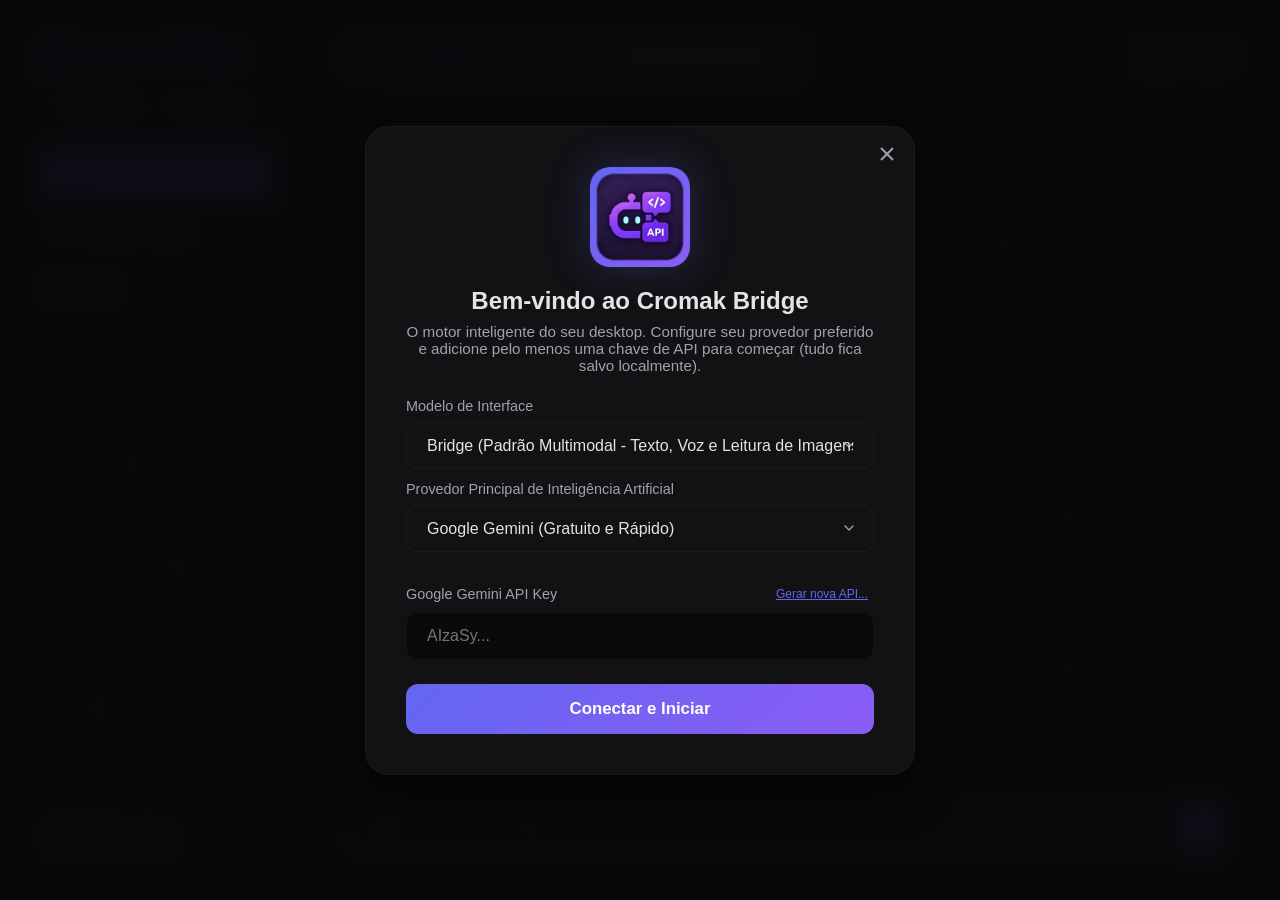
==== commit eba96ad5: "Reconhece contribuição de Gustavo Torniero Atualiza a documentação, a interface e as instruções do G" ====
--- a/web/index.html
+++ b/web/index.html
@@ -765,9 +765,9 @@
                         <p style="font-size: 0.84rem; color: #ef4444; background: rgba(239, 68, 68, 0.1); padding: 12px 16px; border-radius: 8px; border: 1px solid rgba(239, 68, 68, 0.2); text-align: center; margin-bottom: 22px; line-height: 1.5;">Aviso: A execução de comandos do Modo Agente atua diretamente no sistema hospedeiro. Verifique as configurações de segurança recomendadas.</p>
 
                         <div style="margin-top: 14px; margin-bottom: 24px; padding: 14px 18px; background: rgba(99, 102, 241, 0.05); border: 1px solid rgba(99, 102, 241, 0.2); border-radius: 8px; font-size: 0.88rem; color: var(--text-secondary); line-height: 1.6;">
-                            <strong style="color: var(--accent-1); display: block; margin-bottom: 6px;">Validação Técnica e Acessibilidade</strong>
-                            Agradecimento especial a <strong style="color: var(--text-primary);"><a href="https://torniero.com.br" target="_blank" style="color: inherit; text-decoration: underline;">Gustavo Torniero</a></strong> (Jornalista e Consultor em Acessibilidade Digital) pelo suporte técnico voluntário na validação prática da navegação por leitor de telas (NVDA) no Bridge Vox 1.3.5.
-                        </div>
+                            <strong style="color: var(--accent-1); display: block; margin-bottom: 6px;">Validação Técnica, Consultoria e Amizade</strong>
+Agradecimento especial e eterno ao jornalista e consultor em acessibilidade digital <strong style="color: var(--text-primary);"><a href="https://torniero.com.br" target="_blank" style="color: inherit; text-decoration: underline;">Gustavo Torniero</a></strong>. Amigo generoso que dedicou seu tempo valioso para auditar minuciosamente o Bridge Vox no leitor de telas (NVDA), apontando falhas críticas de usabilidade. Sem o seu apoio decisivo, este projeto jamais teria chegado até aqui.
+</div>
                         
                         <!-- Buttons -->
                         <div style="display: flex; gap: 14px; margin-bottom: 25px; flex-wrap: wrap;">
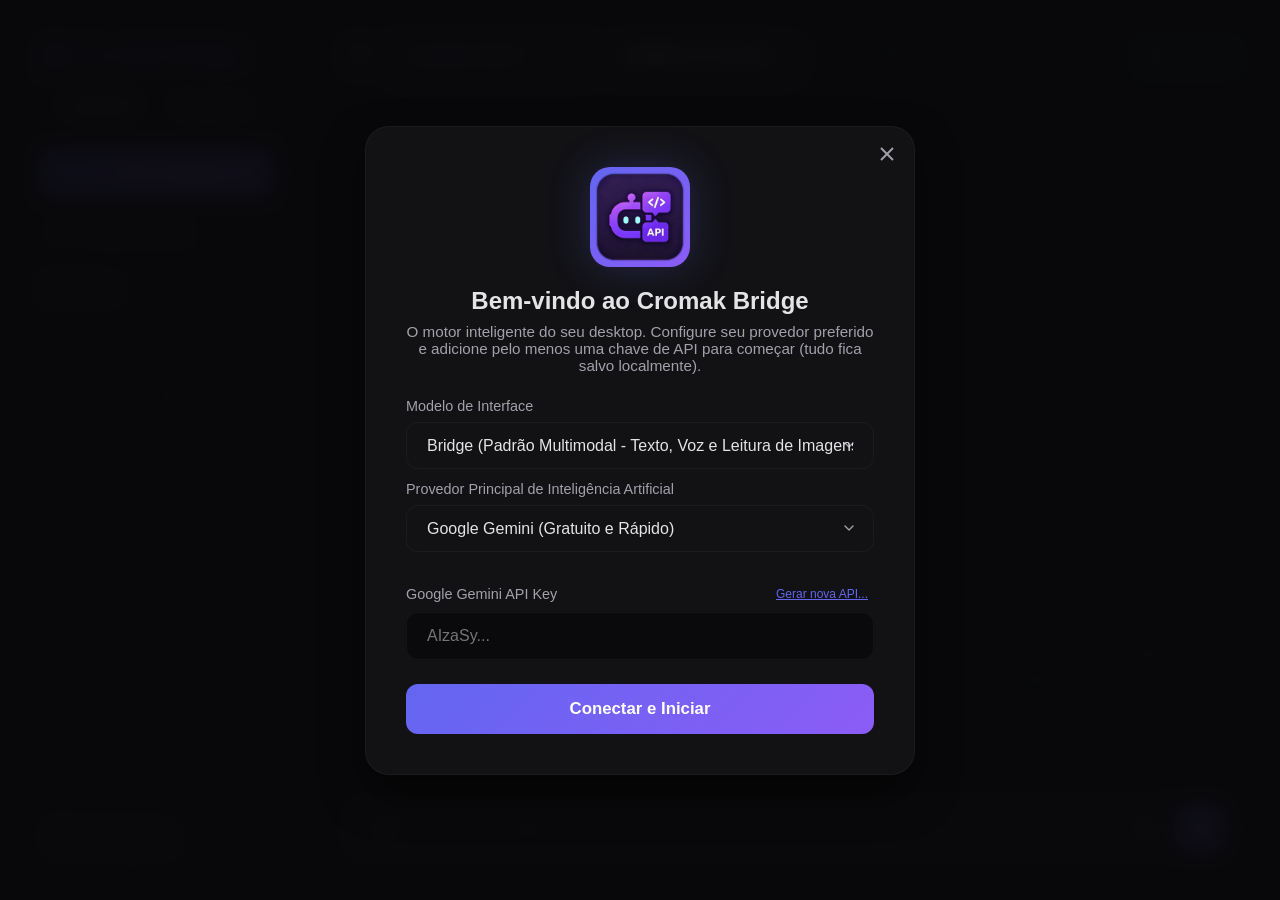
==== commit a542a9d1: "feat(diagnostics): add Privacy-First logger, consolidate Bridge Vox AppData and organize databases" ====
--- a/web/index.html
+++ b/web/index.html
@@ -473,6 +473,18 @@
                         Minimizar para a bandeja do sistema ao fechar (Tray)
                     </label>
                 </div>
+
+                <!-- GRUPO: DIAGNÓSTICO E PRIVACIDADE -->
+                <div style="border: 1px solid var(--border-glass); border-radius: 8px; padding: 16px; margin-bottom: 10px;">
+                    <div style="font-size: 0.80rem; color: var(--accent-1); font-weight: 600; margin-bottom: 8px; text-transform: uppercase; letter-spacing: 0.5px;">Diagnóstico e Privacidade</div>
+                    <p style="font-size: 0.82rem; color: var(--text-secondary); line-height: 1.4; margin-bottom: 12px;">
+                        Os logs registram métricas técnicas, tempo de resposta e eventuais rate-limits com chaves anonimizadas. Suas mensagens, áudios e conversas pessoais <strong>NUNCA</strong> são gravados em arquivo.
+                    </p>
+                    <button type="button" class="dialog-btn" style="padding: 9px 18px; font-size: 0.85rem; background: rgba(255,255,255,0.06); border: 1px solid var(--border-glass); color: var(--text-primary); cursor: pointer; border-radius: 6px; display: inline-flex; align-items: center; gap: 8px;" onclick="pywebview.api.abrir_pasta_logs()" aria-label="Abrir pasta de logs de diagnóstico técnico">
+                        <svg width="16" height="16" viewBox="0 0 24 24" fill="none" stroke="currentColor" stroke-width="2"><path d="M22 19a2 2 0 0 1-2 2H4a2 2 0 0 1-2-2V5a2 2 0 0 1 2-2h5l2 3h9a2 2 0 0 1 2 2z"></path></svg>
+                        Abrir Pasta de Logs
+                    </button>
+                </div>
             </div>
             
             <!-- ABA 2: CHAVES DE API -->
@@ -781,6 +793,7 @@
                             <a href="#" onclick="pywebview.api.abrir_arquivo('docs/eula.txt')" style="color: var(--accent-2); text-decoration: underline; font-size: 0.9rem;">EULA</a>
                             <a href="#" onclick="pywebview.api.abrir_arquivo('docs/privacy.txt')" style="color: var(--accent-2); text-decoration: underline; font-size: 0.9rem;">Privacy Policy</a>
                             <a href="#" onclick="pywebview.api.abrir_arquivo('docs/readme.txt')" style="color: var(--accent-2); text-decoration: underline; font-size: 0.9rem;">Readme File</a>
+                            <a href="#" onclick="pywebview.api.abrir_pasta_logs()" style="color: var(--accent-1); text-decoration: underline; font-size: 0.9rem;" aria-label="Abrir pasta de logs de diagnóstico técnico">Logs do Sistema</a>
                         </div>
                         
                         <!-- Footer -->
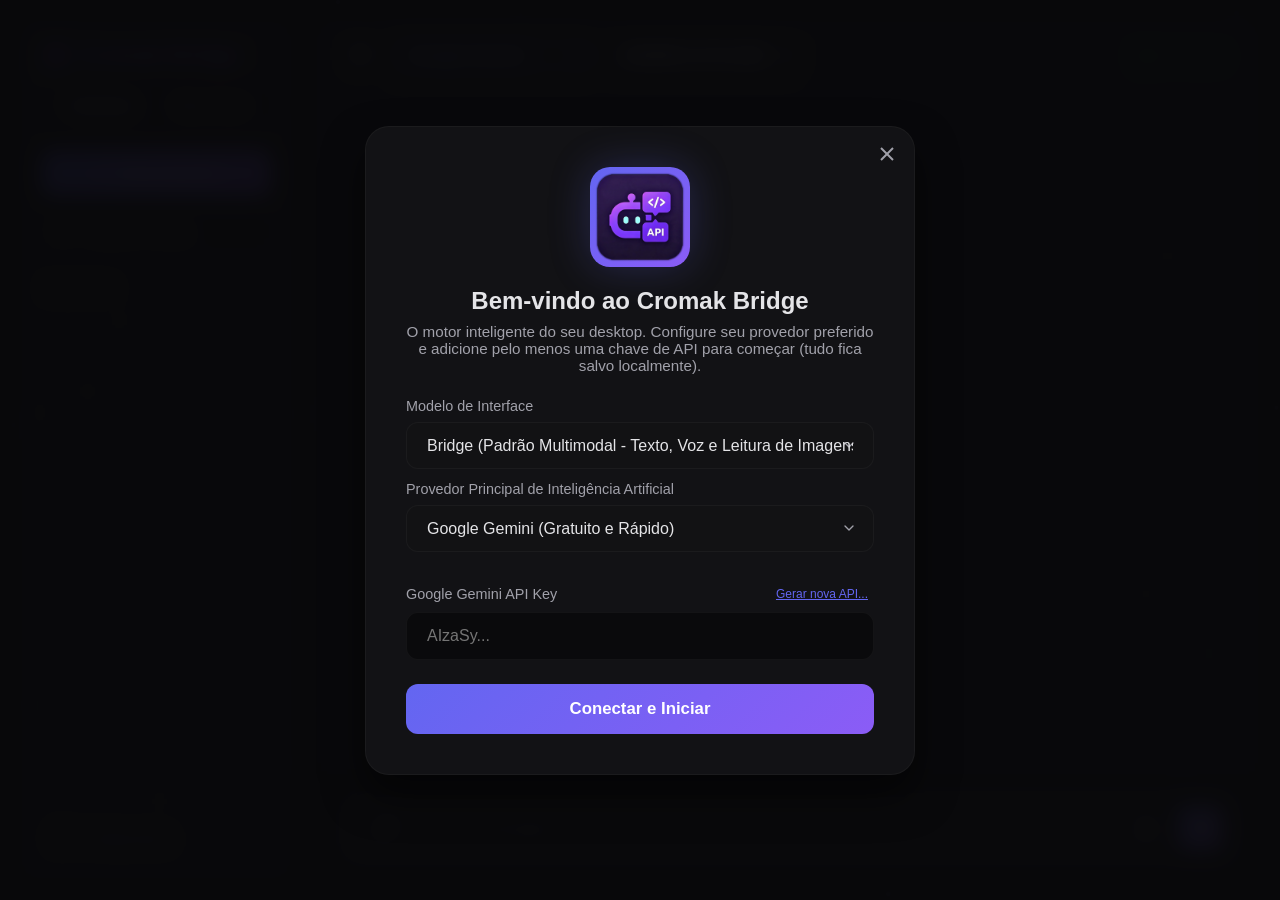
==== commit 1c2f1bae: "feat: real-time dynamic connection monitor & Groq Turbo prompt optimization" ====
--- a/web/index.html
+++ b/web/index.html
@@ -193,8 +193,9 @@
                         <option value="gemini-1.5-pro">GEMINI 1.5 PRO</option>
                     </select>
                 </div>
-                <div style="color: var(--success); font-size: 0.85rem; display: flex; align-items: center; gap: 8px;">
-                    <span style="width: 8px; height: 8px; background: var(--success); border-radius: 50%; box-shadow: 0 0 8px var(--success);"></span> <span data-i18n="status_connected">Conectado</span>
+                <div id="connectionStatusBadge" style="color: var(--success); font-size: 0.85rem; display: flex; align-items: center; gap: 8px; cursor: pointer; user-select: none; padding: 4px 8px; border-radius: 6px; transition: background 0.2s;" onclick="verificarOuAbrirConfigRede()" role="status" aria-live="polite" title="Verificando conexão de rede e motor de IA...">
+                    <span id="connectionDot" style="width: 8px; height: 8px; background: var(--success); border-radius: 50%; box-shadow: 0 0 8px var(--success); transition: all 0.3s ease;"></span>
+                    <span id="connectionText" data-i18n="status_connected">Conectado</span>
                 </div>
             </header>
 
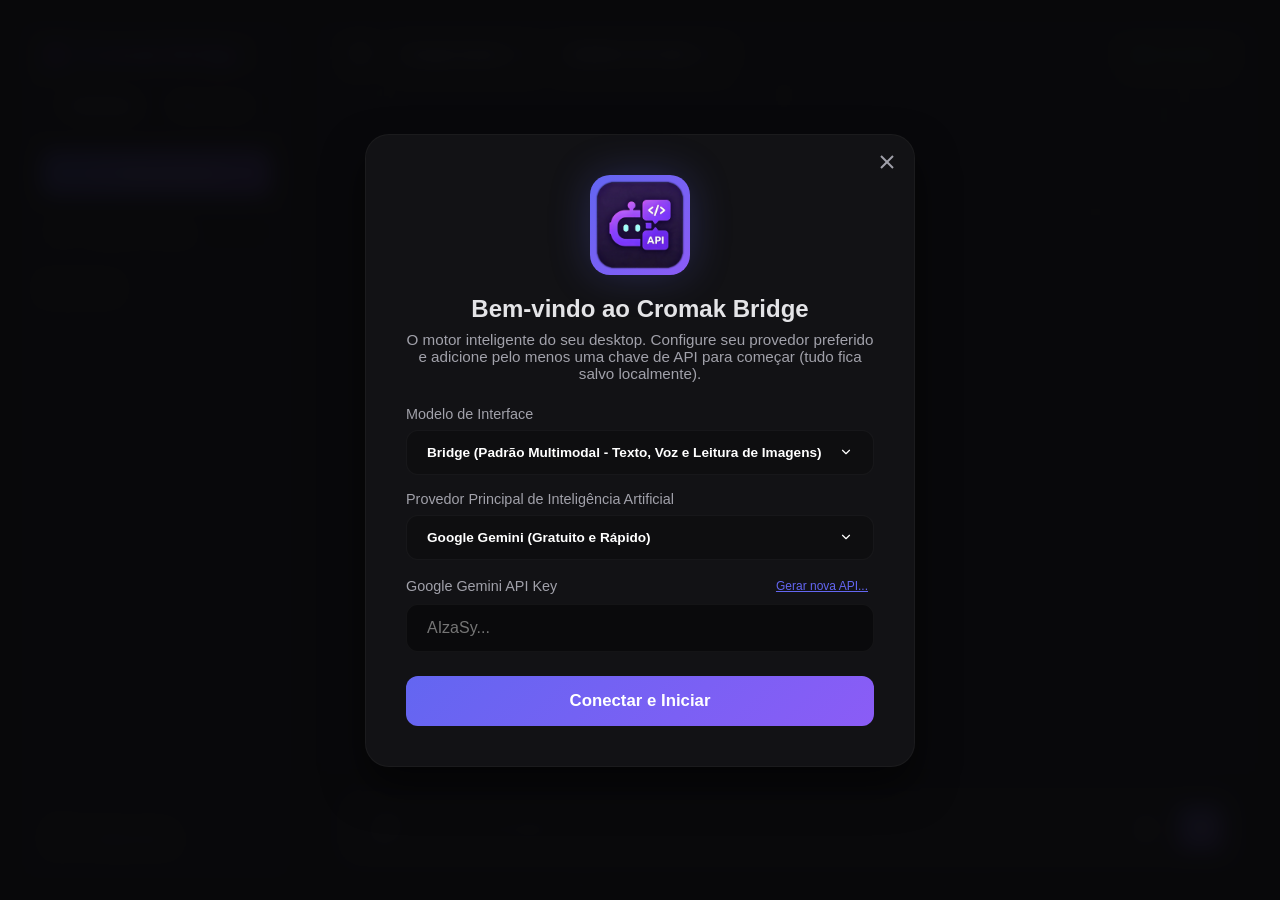
==== commit 32f81769: "fix(ui): sincroniza dropdowns de alto contraste e provedor ativo nas configuracoes e duelo v1.3.5" ====
--- a/web/index.html
+++ b/web/index.html
@@ -121,7 +121,7 @@
             </div>
 
             
-            <button class="btn-new-chat" onclick="criarSessao()" aria-label="Iniciar nova conversa">
+            <button class="btn-new-chat" id="btnNewChat" onclick="criarSessao()" aria-label="Iniciar nova conversa (Nova Conversa)">
                 <svg width="18" height="18" viewBox="0 0 24 24" fill="none" stroke="currentColor" stroke-width="2" stroke-linecap="round" stroke-linejoin="round" aria-hidden="true"><line x1="12" y1="5" x2="12" y2="19"></line><line x1="5" y1="12" x2="19" y2="12"></line></svg>
                 <span data-i18n="btn_new_chat">Nova Conversa</span>
             </button>
@@ -193,9 +193,25 @@
                         <option value="gemini-1.5-pro">GEMINI 1.5 PRO</option>
                     </select>
                 </div>
-                <div id="connectionStatusBadge" style="color: var(--success); font-size: 0.85rem; display: flex; align-items: center; gap: 8px; cursor: pointer; user-select: none; padding: 4px 8px; border-radius: 6px; transition: background 0.2s;" onclick="verificarOuAbrirConfigRede()" role="status" aria-live="polite" title="Verificando conexão de rede e motor de IA...">
-                    <span id="connectionDot" style="width: 8px; height: 8px; background: var(--success); border-radius: 50%; box-shadow: 0 0 8px var(--success); transition: all 0.3s ease;"></span>
-                    <span id="connectionText" data-i18n="status_connected">Conectado</span>
+                <div class="help-tooltip-container">
+                    <div id="connectionStatusBadge" tabindex="0" style="color: var(--success); font-size: 0.85rem; display: flex; align-items: center; gap: 8px; cursor: pointer; user-select: none; padding: 6px 12px; border-radius: 8px; background: rgba(255, 255, 255, 0.03); border: 1px solid var(--border-glass); transition: all 0.2s ease;" onclick="verificarOuAbrirConfigRede()" onkeydown="if(event.key==='Enter'||event.key===' ')verificarOuAbrirConfigRede()" role="button" aria-haspopup="true" aria-expanded="false" aria-live="polite" aria-label="Status da Conexão. Pressione Enter para diagnosticar">
+                        <span id="connectionDot" style="width: 8px; height: 8px; background: var(--success); border-radius: 50%; box-shadow: 0 0 8px var(--success); transition: all 0.3s ease;"></span>
+                        <span id="connectionText" data-i18n="status_connected">Conectado</span>
+                    </div>
+
+                    <!-- CAIXA HELP FLUTUANTE CUSTOMIZADA -->
+                    <div class="help-balloon" id="connectionHelpBalloon" role="tooltip" aria-hidden="true">
+                        <div style="display: flex; align-items: center; gap: 8px; font-weight: 600; color: var(--accent-1); margin-bottom: 6px; font-size: 0.86rem;">
+                            <svg width="15" height="15" viewBox="0 0 24 24" fill="none" stroke="currentColor" stroke-width="2" stroke-linecap="round" stroke-linejoin="round"><circle cx="12" cy="12" r="10"></circle><path d="M12 16v-4"></path><path d="M12 8h.01"></path></svg>
+                            <span id="balloonTitle" data-i18n="connection_diag_title">Diagnóstico de Conexão</span>
+                        </div>
+                        <div id="balloonDesc" data-i18n="connection_diag_desc" style="color: var(--text-secondary); font-size: 0.80rem; line-height: 1.45;">
+                            Conectado à Internet e ao motor atual com sucesso.
+                        </div>
+                        <div id="balloonHint" style="margin-top: 8px; padding-top: 6px; border-top: 1px solid rgba(255, 255, 255, 0.08); font-size: 0.74rem; color: #a1a1aa; display: flex; align-items: center; gap: 5px;">
+                            <span style="background: rgba(255,255,255,0.1); padding: 1px 5px; border-radius: 4px; font-family: monospace;">Clique</span> ou <span style="background: rgba(255,255,255,0.1); padding: 1px 5px; border-radius: 4px; font-family: monospace;">Enter</span> para verificar
+                        </div>
+                    </div>
                 </div>
             </header>
 
@@ -270,16 +286,34 @@
         <main class="chat-area" id="mainDuelo" style="display: none;">
             <header class="chat-header">
                 <div style="display: flex; gap: 10px; align-items: center;">
-                    <button class="s-action-btn" onclick="toggleSidebarDesktop()" style="padding: 6px; margin-right: 2px;" title="Alternar Painel Lateral">
+                    <button class="s-action-btn" id="toggleDesktopSidebarBtnDuel" onclick="toggleSidebarDesktop()" style="padding: 6px; margin-right: 2px;" title="Alternar Painel Lateral" aria-label="Alternar Painel Lateral">
                         <svg width="20" height="20" viewBox="0 0 24 24" fill="none" stroke="currentColor" stroke-width="2" stroke-linecap="round" stroke-linejoin="round">
                             <rect x="3" y="3" width="18" height="18" rx="2" ry="2"></rect>
                             <line x1="9" y1="3" x2="9" y2="21"></line>
                         </svg>
                     </button>
                 </div>
-                <div style="display: flex; justify-content: center; align-items: center; gap: 8px; flex: 1; padding-right: 32px;">
+                <div style="display: flex; justify-content: center; align-items: center; gap: 8px; flex: 1;">
                     <svg width="22" height="22" viewBox="0 0 24 24" fill="none" stroke="var(--accent-1)" stroke-width="2" stroke-linecap="round" stroke-linejoin="round"><path d="M14.5 2H6a2 2 0 0 0-2 2v16a2 2 0 0 0 2 2h12a2 2 0 0 0 2-2V7.5L14.5 2z"></path><polyline points="14 2 14 8 20 8"></polyline><line x1="16" y1="13" x2="8" y2="13"></line><line x1="16" y1="17" x2="8" y2="17"></line><polyline points="10 9 9 9 8 9"></polyline></svg>
-                    <h3 style="font-size: 1.1rem; font-weight: 600; color: var(--text-primary); margin: 0;">Pergunte a Outros Modelos</h3>
+                    <h3 style="font-size: 1.1rem; font-weight: 600; color: var(--text-primary); margin: 0;" data-i18n="duel_title">Pergunte a Outros Modelos</h3>
+                </div>
+                <div class="help-tooltip-container">
+                    <div id="connectionStatusBadgeDuel" tabindex="0" style="color: var(--success); font-size: 0.85rem; display: flex; align-items: center; gap: 8px; cursor: pointer; user-select: none; padding: 6px 12px; border-radius: 8px; background: rgba(255, 255, 255, 0.03); border: 1px solid var(--border-glass); transition: all 0.2s ease;" onclick="verificarOuAbrirConfigRede()" onkeydown="if(event.key==='Enter'||event.key===' ')verificarOuAbrirConfigRede()" role="button" aria-haspopup="true" aria-expanded="false" aria-live="polite" aria-label="Status da Conexão. Pressione Enter para diagnosticar">
+                        <span id="connectionDotDuel" style="width: 8px; height: 8px; background: var(--success); border-radius: 50%; box-shadow: 0 0 8px var(--success); transition: all 0.3s ease;"></span>
+                        <span id="connectionTextDuel" data-i18n="status_connected">Conectado</span>
+                    </div>
+                    <div class="help-balloon" id="connectionHelpBalloonDuel" role="tooltip" aria-hidden="true">
+                        <div style="display: flex; align-items: center; gap: 8px; font-weight: 600; color: var(--accent-1); margin-bottom: 6px; font-size: 0.86rem;">
+                            <svg width="15" height="15" viewBox="0 0 24 24" fill="none" stroke="currentColor" stroke-width="2" stroke-linecap="round" stroke-linejoin="round"><circle cx="12" cy="12" r="10"></circle><path d="M12 16v-4"></path><path d="M12 8h.01"></path></svg>
+                            <span id="balloonTitleDuel" data-i18n="connection_diag_title">Diagnóstico de Conexão</span>
+                        </div>
+                        <div id="balloonDescDuel" data-i18n="connection_diag_desc" style="color: var(--text-secondary); font-size: 0.80rem; line-height: 1.45;">
+                            Conectado à Internet e aos motores do duelo com sucesso.
+                        </div>
+                        <div id="balloonHintDuel" style="margin-top: 8px; padding-top: 6px; border-top: 1px solid rgba(255, 255, 255, 0.08); font-size: 0.74rem; color: #a1a1aa; display: flex; align-items: center; gap: 5px;">
+                            <span style="background: rgba(255,255,255,0.1); padding: 1px 5px; border-radius: 4px; font-family: monospace;">Clique</span> ou <span style="background: rgba(255,255,255,0.1); padding: 1px 5px; border-radius: 4px; font-family: monospace;">Enter</span> para verificar
+                        </div>
+                    </div>
                 </div>
             </header>
 
@@ -289,6 +323,7 @@
                     <div style="padding: 12px; border-bottom: 1px solid var(--border-glass); text-align: center; display: flex; flex-direction: column; gap: 8px; align-items: center;">
                         <select id="duelProv1" class="model-dropdown" style="border-color: var(--accent-1); color: var(--text-primary); font-size: 0.9rem; padding: 4px 10px; width: 80%;" onchange="carregarModelosDuelo(1)">
                             <option value="gemini" selected>Google Gemini</option>
+                            <option value="groq">Groq (Ultra-Rápido)</option>
                             <option value="qwen">Alibaba Qwen</option>
                             <option value="openai">OpenAI (ChatGPT)</option>
                             <option value="claude">Anthropic Claude</option>
@@ -305,6 +340,7 @@
                     <div style="padding: 12px; border-bottom: 1px solid var(--border-glass); text-align: center; display: flex; flex-direction: column; gap: 8px; align-items: center;">
                         <select id="duelProv2" class="model-dropdown" style="border-color: var(--accent-1); color: var(--text-primary); font-size: 0.9rem; padding: 4px 10px; width: 80%;" onchange="carregarModelosDuelo(2)">
                             <option value="gemini">Google Gemini</option>
+                            <option value="groq">Groq (Ultra-Rápido)</option>
                             <option value="qwen">Alibaba Qwen</option>
                             <option value="openai">OpenAI (ChatGPT)</option>
                             <option value="claude" selected>Anthropic Claude</option>
@@ -356,15 +392,18 @@
                         </button>
                     </div>
                     
-                    <button class="icon-btn" onclick="toggleAttachmentMenuDuel(event)" id="btnAttachmentDuel" title="Anexar Arquivo">
-                        <svg width="20" height="20" viewBox="0 0 24 24" fill="none" stroke="currentColor" stroke-width="2" stroke-linecap="round" stroke-linejoin="round"><path d="M21.44 11.05l-9.19 9.19a6 6 0 0 1-8.49-8.49l9.19-9.19a4 4 0 0 1 5.66 5.66l-9.2 9.19a2 2 0 0 1-2.83-2.83l8.49-8.48"></path></svg>
-                    </button>
-                    <input type="text" placeholder="Pergunte às IAs simultaneamente..." id="duelInput" autocomplete="off" onkeypress="if(event.key === 'Enter') enviarDuelo()">
-                    <button class="icon-btn" onclick="toggleAudioDuel()" title="Entrada por voz">
-                        <svg width="20" height="20" viewBox="0 0 24 24" fill="none" stroke="currentColor" stroke-width="2" stroke-linecap="round" stroke-linejoin="round"><path d="M12 2a3 3 0 0 0-3 3v7a3 3 0 0 0 6 0V5a3 3 0 0 0-3-3z"></path><path d="M19 10v2a7 7 0 0 1-14 0v-2"></path><line x1="12" y1="19" x2="12" y2="23"></line><line x1="8" y1="23" x2="16" y2="23"></line></svg>
-                    </button>
-                    <button class="btn-send" title="Disparar para todos" onclick="enviarDuelo()">
-                        <svg width="20" height="20" viewBox="0 0 24 24" fill="none" stroke="currentColor" stroke-width="2" stroke-linecap="round" stroke-linejoin="round"><line x1="22" y1="2" x2="11" y2="13"></line><polygon points="22 2 15 22 11 13 2 9 22 2"></polygon></svg>
+                    <button class="icon-btn" onclick="toggleAttachmentMenuDuel(event)" id="btnAttachmentDuel" title="Anexar Arquivo" data-i18n-title="btn_attach" aria-label="Anexar arquivo ou capturar tela">
+                        <svg width="20" height="20" viewBox="0 0 24 24" fill="none" stroke="currentColor" stroke-width="2" stroke-linecap="round" stroke-linejoin="round" aria-hidden="true"><path d="M21.44 11.05l-9.19 9.19a6 6 0 0 1-8.49-8.49l9.19-9.19a4 4 0 0 1 5.66 5.66l-9.2 9.19a2 2 0 0 1-2.83-2.83l8.49-8.48"></path></svg>
+                    </button>
+                    <input type="text" placeholder="Pergunte às IAs simultaneamente..." data-i18n-placeholder="duel_placeholder" id="duelInput" autocomplete="off" onkeypress="if(event.key === 'Enter') enviarDuelo()" aria-label="Digite sua mensagem para as IAs do modo duelo">
+                    <button class="icon-btn" id="micBtnDuel" onclick="toggleAudioDuel()" title="Entrada por voz" data-i18n-title="btn_voice_input" aria-label="Gravar áudio pelo microfone">
+                        <svg width="20" height="20" viewBox="0 0 24 24" fill="none" stroke="currentColor" stroke-width="2" stroke-linecap="round" stroke-linejoin="round" aria-hidden="true"><path d="M12 2a3 3 0 0 0-3 3v7a3 3 0 0 0 6 0V5a3 3 0 0 0-3-3z"></path><path d="M19 10v2a7 7 0 0 1-14 0v-2"></path><line x1="12" y1="19" x2="12" y2="23"></line><line x1="8" y1="23" x2="16" y2="23"></line></svg>
+                    </button>
+                    <button class="btn-stop" id="stopBtnDuel" onclick="interromperDuelo()" title="Interromper geração" data-i18n-title="btn_stop_generation" aria-label="Interromper resposta das IAs" style="display: none;">
+                        <svg width="20" height="20" viewBox="0 0 24 24" fill="none" stroke="currentColor" stroke-width="2" stroke-linecap="round" stroke-linejoin="round" aria-hidden="true"><rect x="6" y="6" width="12" height="12" rx="2" ry="2"></rect></svg>
+                    </button>
+                    <button class="btn-send" id="duelSendBtn" title="Disparar para todos" data-i18n-title="duel_btn_send" onclick="enviarDuelo()" aria-label="Disparar mensagem para todas as IAs">
+                        <svg width="20" height="20" viewBox="0 0 24 24" fill="none" stroke="currentColor" stroke-width="2" stroke-linecap="round" stroke-linejoin="round" aria-hidden="true"><line x1="22" y1="2" x2="11" y2="13"></line><polygon points="22 2 15 22 11 13 2 9 22 2"></polygon></svg>
                     </button>
                 </div>
             </footer>
--- a/web/lib/style.css
+++ b/web/lib/style.css
@@ -275,6 +275,15 @@
     border-left: 3px solid var(--accent-1);
 }
 
+.settings-sidebar .tab-btn:focus,
+.settings-sidebar .tab-btn:focus-visible {
+    outline: 2px solid var(--accent-1) !important;
+    outline-offset: -2px !important;
+    background: rgba(99, 102, 241, 0.25) !important;
+    color: #ffffff !important;
+    box-shadow: 0 0 12px rgba(99, 102, 241, 0.6) !important;
+}
+
 .settings-content-area {
     flex: 1;
     padding: 30px 40px;
@@ -341,3 +350,160 @@
     outline: 2px solid var(--accent-1);
     outline-offset: 2px;
 }
+
+/* ========================================================
+   BALÃO DE AJUDA / HELP FLUTUANTE CUSTOMIZADO
+   ======================================================== */
+.help-tooltip-container {
+    position: relative;
+    display: inline-flex;
+    align-items: center;
+}
+
+.help-balloon {
+    position: absolute;
+    top: calc(100% + 12px);
+    right: 0;
+    width: 290px;
+    background: rgba(14, 14, 22, 0.96);
+    backdrop-filter: blur(18px);
+    -webkit-backdrop-filter: blur(18px);
+    border: 1px solid rgba(99, 102, 241, 0.35);
+    border-radius: 12px;
+    padding: 12px 16px;
+    box-shadow: 0 16px 36px rgba(0, 0, 0, 0.75), 0 0 20px rgba(99, 102, 241, 0.2);
+    color: var(--text-primary);
+    z-index: 10000;
+    opacity: 0;
+    visibility: hidden;
+    transform: translateY(-8px) scale(0.97);
+    transition: all 0.22s cubic-bezier(0.16, 1, 0.3, 1);
+    pointer-events: none;
+    text-align: left;
+}
+
+/* Seta estilizada do balão */
+.help-balloon::before {
+    content: '';
+    position: absolute;
+    top: -6px;
+    right: 24px;
+    width: 10px;
+    height: 10px;
+    background: rgba(14, 14, 22, 0.96);
+    border-left: 1px solid rgba(99, 102, 241, 0.35);
+    border-top: 1px solid rgba(99, 102, 241, 0.35);
+    transform: rotate(45deg);
+}
+
+.help-tooltip-container:hover .help-balloon,
+.help-tooltip-container:focus-within .help-balloon,
+#connectionStatusBadge:focus .help-balloon,
+#connectionStatusBadge:focus-visible .help-balloon {
+    opacity: 1;
+    visibility: visible;
+    transform: translateY(0) scale(1);
+}
+
+/* ========================================================
+   NAVEGAÇÃO POR TECLADO & FOCO VISÍVEL DE ALTO CONTRASTE (WCAG)
+   ======================================================== */
+:focus-visible {
+    outline: 2px solid var(--accent-1) !important;
+    outline-offset: 2px !important;
+    box-shadow: 0 0 12px rgba(99, 102, 241, 0.6) !important;
+}
+
+/* 1. Caixas de digitação SEM borda ao receber foco (Conversa e Duelo) */
+#userInput,
+#userInput:focus,
+#userInput:focus-visible,
+#duelInput,
+#duelInput:focus,
+#duelInput:focus-visible {
+    outline: none !important;
+    outline-offset: 0 !important;
+    box-shadow: none !important;
+    border: none !important;
+}
+
+.input-container:focus-within {
+    border-color: rgba(99, 102, 241, 0.5) !important;
+}
+
+/* 2. Botões de Modo com foco visível nítido */
+.mode-btn:focus,
+.mode-btn:focus-visible {
+    outline: 2px solid var(--accent-1) !important;
+    outline-offset: 2px !important;
+    background: rgba(99, 102, 241, 0.3) !important;
+    color: #ffffff !important;
+    box-shadow: 0 0 14px rgba(99, 102, 241, 0.7) !important;
+}
+
+/* 3. Botão Nova Conversa com destaque luminoso */
+.btn-new-chat:focus,
+.btn-new-chat:focus-visible {
+    outline: 2px solid #ffffff !important;
+    outline-offset: 2px !important;
+    box-shadow: 0 0 25px rgba(99, 102, 241, 0.9) !important;
+    transform: translateY(-1px);
+}
+
+/* 4. Campo de pesquisa de conversas */
+.search-bar:focus,
+.search-bar:focus-visible {
+    outline: 2px solid var(--accent-1) !important;
+    outline-offset: 1px !important;
+    border-color: var(--accent-1) !important;
+    box-shadow: 0 0 14px rgba(99, 102, 241, 0.4) !important;
+}
+
+/* 5. Itens da lista de conversas recentes */
+.session-item:focus,
+.session-item:focus-visible {
+    outline: 2px solid var(--accent-1) !important;
+    outline-offset: -1px !important;
+    background: rgba(99, 102, 241, 0.25) !important;
+    color: #ffffff !important;
+}
+
+.session-item:focus-within .session-actions,
+.session-item:focus .session-actions {
+    display: flex !important;
+}
+
+/* 6. Ações, configurações, seletores e status de conexão */
+.settings-btn:focus,
+.settings-btn:focus-visible,
+.s-action-btn:focus,
+.s-action-btn:focus-visible,
+.icon-btn:focus,
+.icon-btn:focus-visible,
+.btn-send:focus,
+.btn-send:focus-visible,
+.model-dropdown:focus,
+.model-dropdown:focus-visible,
+.custom-select-trigger:focus,
+.custom-select-trigger:focus-visible,
+#connectionStatusBadge:focus,
+#connectionStatusBadge:focus-visible,
+#connectionStatusBadgeDuel:focus,
+#connectionStatusBadgeDuel:focus-visible,
+#btnAttachmentDuel:focus,
+#btnAttachmentDuel:focus-visible,
+#micBtnDuel:focus,
+#micBtnDuel:focus-visible,
+#duelSendBtn:focus,
+#duelSendBtn:focus-visible {
+    outline: 2px solid var(--accent-1) !important;
+    outline-offset: 2px !important;
+    box-shadow: 0 0 12px rgba(99, 102, 241, 0.6) !important;
+}
+
+#connectionStatusBadgeDuel:focus .help-balloon,
+#connectionStatusBadgeDuel:focus-visible .help-balloon {
+    opacity: 1;
+    visibility: visible;
+    transform: translateY(0) scale(1);
+}
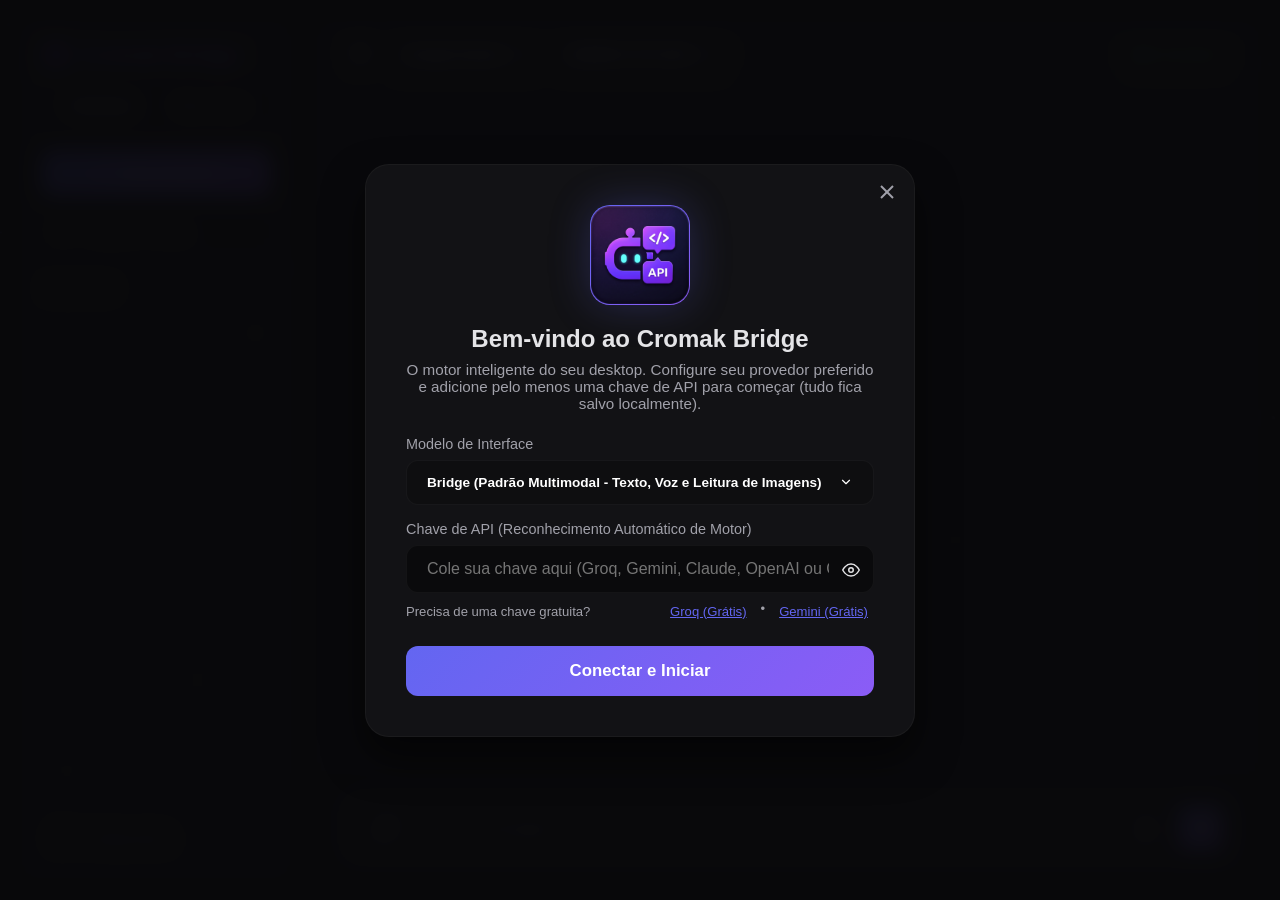
==== commit 320ccdaa: "feat(v1.3.7): caixa inteligente de api, remanejamento automatico, desativacao de provedores sem chav" ====
--- a/web/index.html
+++ b/web/index.html
@@ -40,62 +40,32 @@
                 <option value="high_contrast">Bridge Vox Alto Contraste (Para Baixa Visão - Cores em Preto e Amarelo)</option>
             </select>
             
-            <label class="settings-label" id="lblSetupProvider">Provedor Principal de Inteligência Artificial</label>
-            <select id="setupProvider" class="settings-input" onchange="atualizarProvedorSetup()" aria-labelledby="lblSetupProvider" aria-label="Selecione o motor de inteligência artificial principal: Google Gemini, OpenAI ChatGPT, Anthropic Claude ou Alibaba Qwen">
-                <option value="gemini">Google Gemini (Gratuito e Rápido)</option>
-                <option value="groq">Groq (Ultra-Rápido / LPU Instantâneo)</option>
-                <option value="openai">OpenAI (ChatGPT)</option>
-                <option value="claude">Anthropic Claude</option>
-                <option value="qwen">Alibaba Qwen Cloud</option>
-            </select>
-
-            <div id="setupKeysContainer" style="margin-top: 16px;">
-                <div id="setupBox_gemini">
-                    <label class="settings-label" style="display: flex; justify-content: space-between; align-items: center;">
-                        <span>Google Gemini API Key</span> 
-                        <button type="button" class="btn-api-link" onclick="abrirLinkGerarApi('gemini')" aria-label="Abrir site oficial do Google AI Studio no navegador para gerar sua chave de API gratuita">Gerar nova API...</button>
-                    </label>
-                    <input type="password" id="setupKeyGemini" class="settings-input" placeholder="AIzaSy..." style="margin-bottom: 0;" aria-label="Campo de texto para colar a chave de API do Google Gemini. Se não tiver chave, pressione Tab para ir ao botão Gerar nova API">
-                </div>
-                <div id="setupBox_openai" style="display: none;">
-                    <label class="settings-label" style="display: flex; justify-content: space-between; align-items: center;">
-                        <span>OpenAI API Key</span> 
-                        <button type="button" class="btn-api-link" onclick="abrirLinkGerarApi('openai')" aria-label="Abrir plataforma da OpenAI no navegador para gerar sua chave de API do ChatGPT">Gerar nova API...</button>
-                    </label>
-                    <input type="password" id="setupKeyOpenai" class="settings-input" placeholder="sk-..." style="margin-bottom: 0;" aria-label="Campo de texto para colar a chave de API da OpenAI ChatGPT. Se não tiver chave, pressione Tab para ir ao botão Gerar nova API">
-                </div>
-                <div id="setupBox_claude" style="display: none;">
-                    <label class="settings-label" style="display: flex; justify-content: space-between; align-items: center;">
-                        <span>Anthropic Claude API Key</span> 
-                        <button type="button" class="btn-api-link" onclick="abrirLinkGerarApi('claude')" aria-label="Abrir console da Anthropic no navegador para gerar sua chave de API do Claude">Gerar nova API...</button>
-                    </label>
-                    <input type="password" id="setupKeyClaude" class="settings-input" placeholder="sk-ant-..." style="margin-bottom: 0;" aria-label="Campo de texto para colar a chave de API da Anthropic Claude. Se não tiver chave, pressione Tab para ir ao botão Gerar nova API">
-                </div>
-                <div id="setupBox_qwen" style="display: none;">
-                    <label class="settings-label" style="display: flex; justify-content: space-between; align-items: center;">
-                        <span>Alibaba Qwen API Key</span> 
-                        <button type="button" class="btn-api-link" onclick="abrirLinkGerarApi('qwen')" aria-label="Abrir console da Alibaba Qwen no navegador para gerar sua chave de API">Gerar nova API...</button>
-                    </label>
-                    <input type="password" id="setupKeyQwen" class="settings-input" placeholder="sk-..." style="margin-bottom: 0;" aria-label="Campo de texto para colar a chave de API da Alibaba Qwen. Se não tiver chave, pressione Tab para ir ao botão Gerar nova API">
-                </div>
-                <div id="setupBox_groq" style="display: none;">
-                    <label class="settings-label" style="display: flex; justify-content: space-between; align-items: center;">
-                        <span>Groq API Key</span> 
-                        <button type="button" class="btn-api-link" onclick="abrirLinkGerarApi('groq')" aria-label="Abrir console da Groq no navegador para gerar sua chave de API gratuita">Gerar nova API...</button>
-                    </label>
-                    <input type="password" id="setupKeyGroq" class="settings-input" placeholder="gsk_..." style="margin-bottom: 0;" aria-label="Campo de texto para colar a chave de API da Groq. Se não tiver chave, pressione Tab para ir ao botão Gerar nova API">
-                </div>
-            </div>
-            
-            <script>
-                function atualizarProvedorSetup() {
-                    const provider = document.getElementById('setupProvider').value;
-                    const boxes = ['gemini', 'openai', 'claude', 'qwen'];
-                    boxes.forEach(b => {
-                        document.getElementById('setupBox_' + b).style.display = (b === provider) ? 'block' : 'none';
-                    });
-                }
-            </script>
+            <label class="settings-label" id="lblSetupSmartKey">Chave de API (Reconhecimento Automático de Motor)</label>
+            <div style="position: relative; margin-bottom: 8px;">
+                <input type="password" id="setupSmartKey" class="settings-input" 
+                       placeholder="Cole sua chave aqui (Groq, Gemini, Claude, OpenAI ou Qwen)..." 
+                       oninput="detectarChaveSetup()"
+                       style="margin-bottom: 0; padding-right: 44px;" 
+                       aria-label="Campo para colar a chave de API de qualquer inteligência artificial. O sistema identificará automaticamente seu motor.">
+                <button type="button" class="inline-icon-btn" onclick="alternarVisibilidade('setupSmartKey')" title="Mostrar/Ocultar" style="position: absolute; right: 8px; top: 10px;" aria-label="Mostrar ou ocultar chave de API">
+                    <svg width="18" height="18" viewBox="0 0 24 24" fill="none" stroke="currentColor" stroke-width="2" stroke-linecap="round" stroke-linejoin="round"><path d="M1 12s4-8 11-8 11 8 11 8-4 8-11 8-11-8-11-8z"></path><circle cx="12" cy="12" r="3"></circle></svg>
+                </button>
+            </div>
+
+            <!-- Badge de reconhecimento dinâmico -->
+            <div id="setupDetectionBadge" style="display: none; align-items: center; gap: 8px; font-size: 0.88rem; margin-bottom: 14px; padding: 10px 14px; border-radius: 8px; background: rgba(99,102,241,0.12); border: 1px solid var(--accent-1); color: var(--text-primary);">
+                <span id="setupDetectionIcon" style="font-size: 1.15rem;">⚡</span>
+                <span id="setupDetectionText" style="font-weight: 600;">Motor Detectado: Groq (Ultra-Rápido)</span>
+            </div>
+
+            <div style="display: flex; justify-content: space-between; align-items: center; margin-top: 6px; margin-bottom: 20px;">
+                <span style="font-size: 0.82rem; color: var(--text-secondary);">Precisa de uma chave gratuita?</span>
+                <div style="display: flex; gap: 8px;">
+                    <button type="button" class="btn-api-link" onclick="abrirLinkGerarApi('groq')" style="font-size: 0.82rem;" aria-label="Abrir site oficial do Groq para gerar chave gratuita">Groq (Grátis)</button>
+                    <span style="color: var(--text-secondary); font-size: 0.82rem;">•</span>
+                    <button type="button" class="btn-api-link" onclick="abrirLinkGerarApi('gemini')" style="font-size: 0.82rem;" aria-label="Abrir site oficial do Google AI Studio para gerar chave gratuita">Gemini (Grátis)</button>
+                </div>
+            </div>
 
             <button class="btn-new-chat" onclick="salvarConfiguracaoInicial()" style="margin-top: 24px; height: 50px; font-size: 1.05rem;">
                 Conectar e Iniciar
@@ -494,6 +464,10 @@
                         <input type="checkbox" id="configBridgeVox" style="width: 18px; height: 18px; cursor: pointer; accent-color: #6366f1;">
                         Modo Always-Voice (Escuta o microfone diretamente)
                     </label>
+                    <label class="settings-label" style="display: flex; align-items: center; gap: 10px; margin-top: 16px; cursor: pointer; color: var(--text-primary); font-size: 0.85rem;">
+                        <input type="checkbox" id="configEarcons" checked style="width: 18px; height: 18px; cursor: pointer; accent-color: #6366f1;">
+                        Sinais Sonoros Acessíveis (Bips distintos para microfone e respostas da IA)
+                    </label>
                 </div>
 
                 <!-- GRUPO: COMPORTAMENTO -->
@@ -529,7 +503,7 @@
             
             <!-- ABA 2: CHAVES DE API -->
             <div id="tab-apis" class="settings-tab" style="display: none;">
-                <label class="settings-label">Provedor de IA Ativo</label>
+                <label class="settings-label">Provedor Primário da Sessão (Carrega automaticamente)</label>
                 <select id="configProvider" class="settings-input" style="margin-bottom: 20px; border-color: var(--accent-1);">
                     <option value="gemini">Google Gemini</option>
                     <option value="groq">Groq (Ultra-Rápido)</option>
@@ -541,7 +515,7 @@
                 <!-- Gemini -->
                 <label class="settings-label" style="display: flex; justify-content: space-between; align-items: center;"><span>Google Gemini API Key</span> <button type="button" class="btn-api-link" onclick="abrirLinkGerarApi('gemini')" aria-label="Abrir site oficial do Google AI Studio para gerar sua chave de API do Gemini">Gerar nova API...</button></label>
                 <div class="api-input-group">
-                    <input type="password" id="keyGemini" class="settings-input" placeholder="AIzaSy...">
+                    <input type="password" id="keyGemini" class="settings-input" placeholder="AIzaSy..." oninput="verificarRemanejamentoChave(this, 'gemini')">
                     <div class="api-actions">
                         <button type="button" class="inline-icon-btn" onclick="colarTexto('keyGemini')" title="Colar Área de Transferência">
                             <svg width="18" height="18" viewBox="0 0 24 24" fill="none" stroke="currentColor" stroke-width="2" stroke-linecap="round" stroke-linejoin="round"><rect x="9" y="9" width="13" height="13" rx="2" ry="2"></rect><path d="M5 15H4a2 2 0 0 1-2-2V4a2 2 0 0 1 2-2h9a2 2 0 0 1 2 2v1"></path></svg>
@@ -555,7 +529,7 @@
                 <!-- Qwen -->
                 <label class="settings-label" style="display: flex; justify-content: space-between; align-items: center;"><span>Alibaba Qwen API Key</span> <button type="button" class="btn-api-link" onclick="abrirLinkGerarApi('qwen')" aria-label="Abrir console da Alibaba Qwen para gerar sua chave de API">Gerar nova API...</button></label>
                 <div class="api-input-group">
-                    <input type="password" id="keyQwen" class="settings-input" placeholder="sk-...">
+                    <input type="password" id="keyQwen" class="settings-input" placeholder="sk-..." oninput="verificarRemanejamentoChave(this, 'qwen')">
                     <div class="api-actions">
                         <button type="button" class="inline-icon-btn" onclick="colarTexto('keyQwen')">
                             <svg width="18" height="18" viewBox="0 0 24 24" fill="none" stroke="currentColor" stroke-width="2" stroke-linecap="round" stroke-linejoin="round"><rect x="9" y="9" width="13" height="13" rx="2" ry="2"></rect><path d="M5 15H4a2 2 0 0 1-2-2V4a2 2 0 0 1 2-2h9a2 2 0 0 1 2 2v1"></path></svg>
@@ -569,7 +543,7 @@
                 <!-- OpenAI -->
                 <label class="settings-label" style="display: flex; justify-content: space-between; align-items: center;"><span>OpenAI API Key</span> <button type="button" class="btn-api-link" onclick="abrirLinkGerarApi('openai')" aria-label="Abrir site da OpenAI para gerar sua chave de API do ChatGPT">Gerar nova API...</button></label>
                 <div class="api-input-group">
-                    <input type="password" id="keyOpenai" class="settings-input" placeholder="sk-...">
+                    <input type="password" id="keyOpenai" class="settings-input" placeholder="sk-..." oninput="verificarRemanejamentoChave(this, 'openai')">
                     <div class="api-actions">
                         <button type="button" class="inline-icon-btn" onclick="colarTexto('keyOpenai')">
                             <svg width="18" height="18" viewBox="0 0 24 24" fill="none" stroke="currentColor" stroke-width="2" stroke-linecap="round" stroke-linejoin="round"><rect x="9" y="9" width="13" height="13" rx="2" ry="2"></rect><path d="M5 15H4a2 2 0 0 1-2-2V4a2 2 0 0 1 2-2h9a2 2 0 0 1 2 2v1"></path></svg>
@@ -583,7 +557,7 @@
                 <!-- Groq -->
                 <label class="settings-label" style="display: flex; justify-content: space-between; align-items: center;"><span>Groq API Key (Ultra-Rápido)</span> <button type="button" class="btn-api-link" onclick="abrirLinkGerarApi('groq')" aria-label="Abrir console da Groq para gerar sua chave de API">Gerar nova API...</button></label>
                 <div class="api-input-group">
-                    <input type="password" id="keyGroq" class="settings-input" placeholder="gsk_...">
+                    <input type="password" id="keyGroq" class="settings-input" placeholder="gsk_..." oninput="verificarRemanejamentoChave(this, 'groq')">
                     <div class="api-actions">
                         <button type="button" class="inline-icon-btn" onclick="colarTexto('keyGroq')">
                             <svg width="18" height="18" viewBox="0 0 24 24" fill="none" stroke="currentColor" stroke-width="2" stroke-linecap="round" stroke-linejoin="round"><rect x="9" y="9" width="13" height="13" rx="2" ry="2"></rect><path d="M5 15H4a2 2 0 0 1-2-2V4a2 2 0 0 1 2-2h9a2 2 0 0 1 2 2v1"></path></svg>
@@ -597,7 +571,7 @@
                 <!-- Claude -->
                 <label class="settings-label" style="display: flex; justify-content: space-between; align-items: center;"><span>Anthropic Claude API Key</span> <button type="button" class="btn-api-link" onclick="abrirLinkGerarApi('claude')" aria-label="Abrir console da Anthropic para gerar sua chave de API do Claude">Gerar nova API...</button></label>
                 <div class="api-input-group">
-                    <input type="password" id="keyClaude" class="settings-input" placeholder="sk-ant-...">
+                    <input type="password" id="keyClaude" class="settings-input" placeholder="sk-ant-..." oninput="verificarRemanejamentoChave(this, 'claude')">
                     <div class="api-actions">
                         <button type="button" class="inline-icon-btn" onclick="colarTexto('keyClaude')">
                             <svg width="18" height="18" viewBox="0 0 24 24" fill="none" stroke="currentColor" stroke-width="2" stroke-linecap="round" stroke-linejoin="round"><rect x="9" y="9" width="13" height="13" rx="2" ry="2"></rect><path d="M5 15H4a2 2 0 0 1-2-2V4a2 2 0 0 1 2-2h9a2 2 0 0 1 2 2v1"></path></svg>
@@ -800,7 +774,7 @@
                     <!-- Info -->
                     <div style="flex: 1;">
                         <h2 style="margin: 0 0 6px 0; font-size: 1.9rem; color: var(--text-primary); font-weight: 600; letter-spacing: -0.5px;">CROMAK Bridge</h2>
-                        <p id="aboutAppVersion" style="margin: 0 0 22px 0; color: var(--text-secondary); font-size: 0.92rem;">Version 1.3.5 (build 2026.10) | Matrix Core</p>
+                        <p id="aboutAppVersion" style="margin: 0 0 22px 0; color: var(--text-secondary); font-size: 0.92rem;">Version 1.3.7 (build 2026.10) | Matrix Core</p>
                         
                         <div style="display: grid; grid-template-columns: 140px 1fr; gap: 10px; margin-bottom: 22px; font-size: 0.92rem; align-items: center;">
                             <div style="color: var(--text-secondary);">License:</div>
--- a/web/lib/style.css
+++ b/web/lib/style.css
@@ -132,6 +132,22 @@
         .custom-select-dropdown.active { opacity: 1; transform: translateY(0); }
         .custom-select-dropdown button { background: transparent; border: none; color: var(--text-primary); padding: 8px 16px; border-radius: 8px; font-size: 0.9rem; cursor: pointer; transition: 0.2s; text-align: left; width: 100%; }
         .custom-select-dropdown button:hover { background: rgba(255,255,255,0.05); color: var(--accent-1); }
+        .custom-select-dropdown button:disabled,
+        .custom-select-dropdown button[aria-disabled="true"],
+        .custom-select-dropdown button.option-disabled {
+            opacity: 0.35 !important;
+            cursor: not-allowed !important;
+            pointer-events: none !important;
+            color: var(--text-secondary) !important;
+            background: transparent !important;
+        }
+        body.high-contrast-theme .custom-select-dropdown button:disabled,
+        body.high-contrast-theme .custom-select-dropdown button[aria-disabled="true"],
+        body.high-contrast-theme .custom-select-dropdown button.option-disabled {
+            opacity: 0.35 !important;
+            color: #777 !important;
+            border-color: #333 !important;
+        }
         
         /* CHIPS DE ANEXO (DOCUMENTOS) E MODAL DE IMAGEM */
         .attachment-chip { display: inline-flex; align-items: center; background: rgba(0, 0, 0, 0.4); border: 1px solid var(--border-glass); border-radius: 8px; padding: 10px 14px; margin-bottom: 12px; font-size: 0.9rem; font-weight: 600; cursor: pointer; transition: var(--transition); color: var(--text-primary); box-shadow: 0 4px 10px rgba(0,0,0,0.2); }
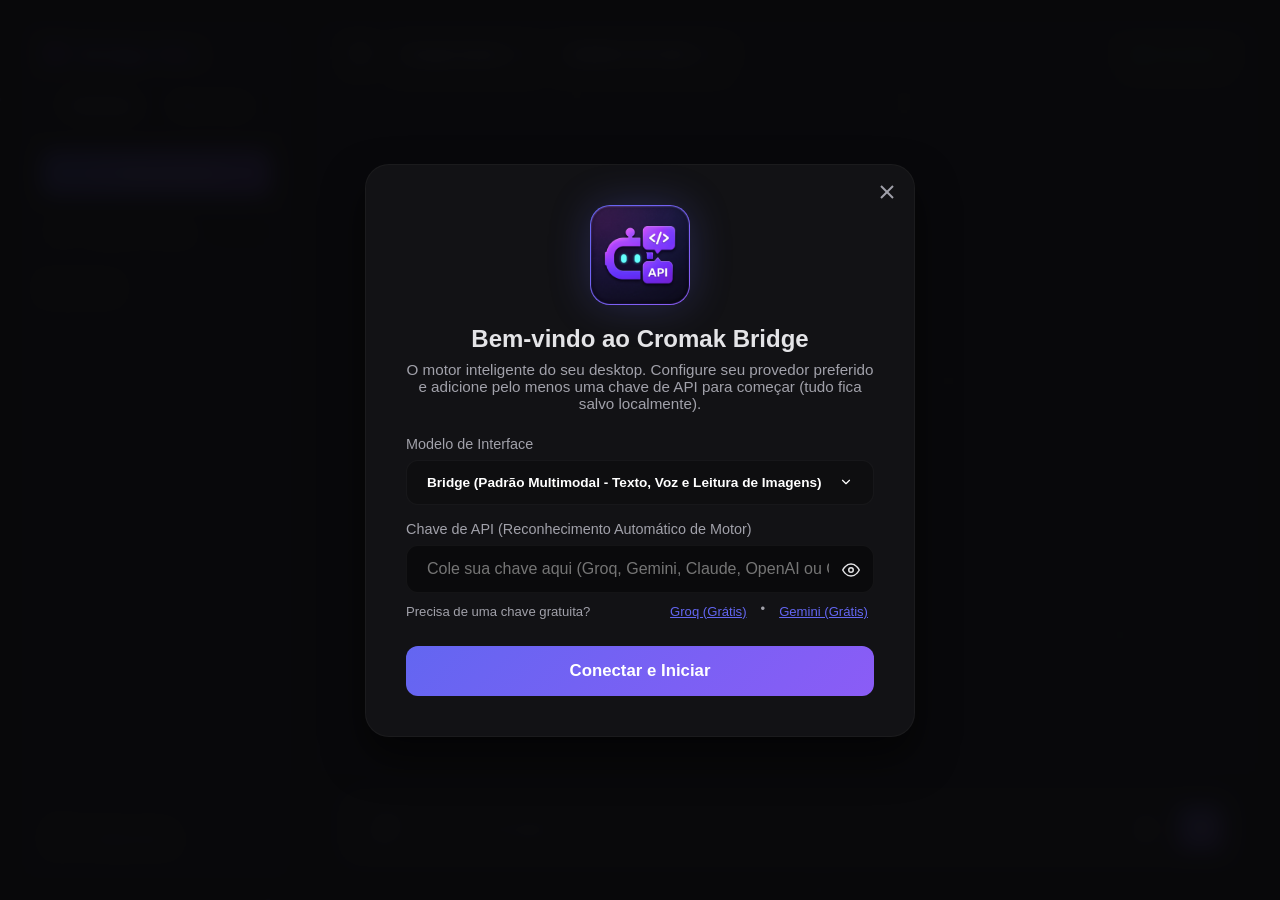
==== commit 4e11c5b9: "feat(ui): novo cabecalho Bridge Vox no modal Sobre, borda no logo sidebar, efeitos hover nos botoes " ====
--- a/web/index.html
+++ b/web/index.html
@@ -80,8 +80,8 @@
     <div class="app-container">
         <aside class="sidebar" id="sidebar">
             <div class="logo">
-                <img src="lib/cromak-bridge.png" alt="Cromak Bridge" class="logo-icon-img">
-                Cromak Bridge
+                <img src="lib/cromak-bridge.png" alt="Bridge Vox" class="logo-icon-img">
+                Bridge Vox
             </div>
 
             <!-- NOVO: Seletor de Modos -->
@@ -767,59 +767,66 @@
         <!-- ABOUT MODAL -->
     <div id="aboutModal" onclick="if(event.target === this) this.style.display='none'" style="display: none; position: fixed; top: 0; left: 0; width: 100vw; height: 100vh; background: rgba(0,0,0,0.75); backdrop-filter: blur(10px); z-index: 10000; align-items: center; justify-content: center; padding: 24px; box-sizing: border-box;">
         <div style="background: rgba(15, 15, 20, 0.97); border: 1px solid var(--border-glass); border-radius: 16px; width: 880px; max-width: 94vw; max-height: 90vh; box-shadow: 0 30px 60px rgba(0,0,0,0.6); display: flex; flex-direction: column; overflow-y: auto; position: relative;">
-            <div style="padding: 36px 40px; display: flex; flex-direction: column; gap: 24px;">
+            <div style="padding: 36px 40px; display: flex; flex-direction: column; gap: 20px;">
                 <button onclick="document.getElementById('aboutModal').style.display='none'" aria-label="Fechar janela Sobre" style="position: absolute; top: 20px; right: 20px; background: transparent; border: none; color: var(--text-secondary); cursor: pointer; transition: color 0.2s;" onmouseover="this.style.color='var(--text-primary)'" onmouseout="this.style.color='var(--text-secondary)'"><svg width="24" height="24" viewBox="0 0 24 24" fill="none" stroke="currentColor" stroke-width="2"><line x1="18" y1="6" x2="6" y2="18"></line><line x1="6" y1="6" x2="18" y2="18"></line></svg></button>
                 
-                <div style="display: flex; gap: 32px; align-items: flex-start;">
-                    <!-- Info -->
+                <!-- Cabeçalho Superior: Título + Metadados à esquerda, Card do Logo à direita -->
+                <div style="display: flex; justify-content: space-between; align-items: flex-start; gap: 24px; padding-bottom: 20px; border-bottom: 1px solid var(--border-glass);">
                     <div style="flex: 1;">
-                        <h2 style="margin: 0 0 6px 0; font-size: 1.9rem; color: var(--text-primary); font-weight: 600; letter-spacing: -0.5px;">CROMAK Bridge</h2>
-                        <p id="aboutAppVersion" style="margin: 0 0 22px 0; color: var(--text-secondary); font-size: 0.92rem;">Version 1.3.7 (build 2026.10) | Matrix Core</p>
+                        <h2 style="margin: 0 0 14px 0; font-size: 2.3rem; font-weight: 700; letter-spacing: -0.5px; background: var(--accent-gradient); -webkit-background-clip: text; background-clip: text; -webkit-text-fill-color: transparent;">Bridge Vox</h2>
                         
-                        <div style="display: grid; grid-template-columns: 140px 1fr; gap: 10px; margin-bottom: 22px; font-size: 0.92rem; align-items: center;">
-                            <div style="color: var(--text-secondary);">License:</div>
-                            <div><span id="aboutStatusLicenca" style="background: rgba(34, 197, 94, 0.2); color: #22c55e; padding: 4px 12px; border-radius: 4px; font-weight: bold; font-size: 0.82rem; border: 1px solid rgba(34, 197, 94, 0.3);">Grátis para Usar</span></div>
+                        <div style="display: grid; grid-template-columns: 85px auto; gap: 10px 16px; font-size: 0.95rem; align-items: center;">
+                            <div style="color: var(--text-secondary); font-weight: 500;">Licença:</div>
+                            <div><span id="aboutStatusLicenca" style="background: rgba(34, 197, 94, 0.15); color: #22c55e; padding: 4px 14px; border-radius: 20px; font-weight: 600; font-size: 0.84rem; border: 1px solid rgba(34, 197, 94, 0.35); display: inline-flex; align-items: center; gap: 6px;">Grátis para Usar</span></div>
                             
-                            <div style="color: var(--text-secondary);">Registered to:</div>
-                            <div style="color: #a1a1aa; font-weight: bold;">Unregistered</div>
+                            <div style="color: var(--text-secondary); font-weight: 500;">Versão:</div>
+                            <div style="display: flex; align-items: center; gap: 12px; flex-wrap: wrap;">
+                                <span id="aboutAppVersion" style="font-weight: 600; color: var(--text-primary); font-size: 1rem;">1.3.7</span>
+                                <span id="aboutVersionBadge" onclick="verificarAtualizacaoOnline()" title="Clique para verificar atualizações online" style="background: rgba(34, 197, 94, 0.15); color: #22c55e; padding: 4px 14px; border-radius: 20px; font-weight: 600; font-size: 0.82rem; border: 1px solid rgba(34, 197, 94, 0.35); display: inline-flex; align-items: center; gap: 6px; cursor: pointer; transition: all 0.2s;" onmouseover="this.style.transform='scale(1.04)'" onmouseout="this.style.transform='scale(1)'">
+                                    <span id="aboutVersionBadgeDot" style="display: inline-block; width: 7px; height: 7px; border-radius: 50%; background: #22c55e;"></span>
+                                    <span id="aboutVersionBadgeText">Versão Mais Recente</span>
+                                </span>
+                            </div>
                             
-                            <div style="color: var(--text-secondary);">Serial Number:</div>
-                            <div><input type="text" id="aboutSerialKey" class="settings-input" style="padding: 7px 12px; font-size: 0.88rem; width: 240px; text-align: center; font-family: monospace; background: rgba(0,0,0,0.5); border: 1px solid var(--border-glass); color: #a1a1aa; margin-bottom: 0;" value="NO-KEY-REGISTERED" readonly></div>
-                        </div>
-                        
-                        <p style="font-size: 0.9rem; color: var(--text-secondary); line-height: 1.6; margin-bottom: 16px;">O Cromak Bridge é o motor de IA onipresente da suíte Matrix Core. Projetado para integração avançada de fluxo de trabalho, o sistema atua na camada estrutural do Windows, oferecendo execução autônoma de scripts (Auto-Coder) e iteração multimodal através das APIs mais avançadas do mundo.</p>
-                        <p style="font-size: 0.84rem; color: #ef4444; background: rgba(239, 68, 68, 0.1); padding: 12px 16px; border-radius: 8px; border: 1px solid rgba(239, 68, 68, 0.2); text-align: center; margin-bottom: 22px; line-height: 1.5;">Aviso: A execução de comandos do Modo Agente atua diretamente no sistema hospedeiro. Verifique as configurações de segurança recomendadas.</p>
-
-                        <div style="margin-top: 14px; margin-bottom: 24px; padding: 14px 18px; background: rgba(99, 102, 241, 0.05); border: 1px solid rgba(99, 102, 241, 0.2); border-radius: 8px; font-size: 0.88rem; color: var(--text-secondary); line-height: 1.6;">
-                            <strong style="color: var(--accent-1); display: block; margin-bottom: 6px;">Validação Técnica, Consultoria e Amizade</strong>
-Agradecimento especial e eterno ao jornalista e consultor em acessibilidade digital <strong style="color: var(--text-primary);"><a href="https://torniero.com.br" target="_blank" style="color: inherit; text-decoration: underline;">Gustavo Torniero</a></strong>. Amigo generoso que dedicou seu tempo valioso para auditar minuciosamente o Bridge Vox no leitor de telas (NVDA), apontando falhas críticas de usabilidade. Sem o seu apoio decisivo, este projeto jamais teria chegado até aqui.
-</div>
-                        
-                        <!-- Buttons -->
-                        <div style="display: flex; gap: 14px; margin-bottom: 25px; flex-wrap: wrap;">
-                            <button class="dialog-btn" style="flex: 1; min-width: 190px; padding: 11px 16px; font-size: 0.88rem; border-color: var(--accent-1); color: var(--accent-1); background: rgba(255, 255, 0, 0.08); white-space: nowrap; cursor: pointer;" onclick="pywebview.api.abrir_link('https://cromaktechnology.github.io/pt/donate.html')">Apoiar Projeto / Doações</button>
-                            <button id="btnVerificarUpdate" class="dialog-btn" style="flex: 1; min-width: 190px; padding: 11px 16px; font-size: 0.88rem; background: #27272a; color: #e4e4e7; border-color: #3f3f46; white-space: nowrap; cursor: pointer;" onclick="verificarAtualizacaoOnline()" aria-label="Verificar se há atualizações do Cromak Bridge online">Verificar Atualizações</button>
-                            <button class="dialog-btn" style="flex: 1; min-width: 190px; padding: 11px 16px; font-size: 0.88rem; background: #27272a; color: #e4e4e7; border-color: #3f3f46; white-space: nowrap; cursor: pointer;" onclick="pywebview.api.abrir_link('https://cromaktechnology.github.io/pt/suporte.html')">Suporte Técnico</button>
-                        </div>
-                        
-                        <!-- Links -->
-                        <div style="display: flex; gap: 24px; justify-content: center; margin-bottom: 25px;">
-                            <a href="#" onclick="pywebview.api.abrir_arquivo('docs/eula.txt')" style="color: var(--accent-2); text-decoration: underline; font-size: 0.9rem;">EULA</a>
-                            <a href="#" onclick="pywebview.api.abrir_arquivo('docs/privacy.txt')" style="color: var(--accent-2); text-decoration: underline; font-size: 0.9rem;">Privacy Policy</a>
-                            <a href="#" onclick="pywebview.api.abrir_arquivo('docs/readme.txt')" style="color: var(--accent-2); text-decoration: underline; font-size: 0.9rem;">Readme File</a>
-                            <a href="#" onclick="pywebview.api.abrir_pasta_logs()" style="color: var(--accent-1); text-decoration: underline; font-size: 0.9rem;" aria-label="Abrir pasta de logs de diagnóstico técnico">Logs do Sistema</a>
-                        </div>
-                        
-                        <!-- Footer -->
-                        <div style="font-size: 0.82rem; color: #71717a; border-top: 1px solid var(--border-glass); padding-top: 16px; text-align: center;">
-                            © 2026 Cromak Technology. All rights reserved.
-                        </div>
-                    </div>
-
-                    <!-- Logo -->
-                    <div style="width: 120px; height: 120px; flex-shrink: 0; display: flex; align-items: center; justify-content: center; background: rgba(255, 255, 255, 0.03); border: 1px solid var(--border-glass); border-radius: 16px; padding: 12px; box-sizing: border-box;">
-                        <img src="lib/cromak-bridge.png" alt="Logo" style="width: 100%; height: 100%; object-fit: contain; filter: drop-shadow(0 4px 15px rgba(0,0,0,0.3));">
-                    </div>
+                            <div style="color: var(--text-secondary); font-weight: 500;">Build:</div>
+                            <div style="color: #a1a1aa; font-family: monospace; font-weight: 600; font-size: 0.92rem;">2026.11</div>
+                        </div>
+                    </div>
+                    
+                    <!-- Logo Card Top-Right -->
+                    <div style="width: 112px; height: 112px; flex-shrink: 0; display: flex; align-items: center; justify-content: center; background: rgba(255, 255, 255, 0.02); border: 1.5px solid rgba(139, 92, 246, 0.35); border-radius: 20px; padding: 14px; box-sizing: border-box; box-shadow: 0 10px 30px rgba(0,0,0,0.5);">
+                        <img src="lib/cromak-bridge.png" alt="Bridge Vox" style="width: 100%; height: 100%; object-fit: contain;">
+                    </div>
+                </div>
+
+                <!-- Conteúdo Descritivo -->
+                <p style="font-size: 0.92rem; color: var(--text-secondary); line-height: 1.6; margin: 0;">O Bridge Vox é o assistente de inteligência artificial multimodal acessível da Cromak Technology. Projetado para máxima produtividade e inclusão digital, o sistema atua na camada estrutural do Windows, oferecendo operação por voz, teclas de função e compatibilidade total com leitores de tela (NVDA e Narrador).</p>
+
+                <p style="font-size: 0.84rem; color: #ef4444; background: rgba(239, 68, 68, 0.08); padding: 12px 16px; border-radius: 8px; border: 1px solid rgba(239, 68, 68, 0.2); text-align: center; margin: 0; line-height: 1.5;">Aviso: A execução de comandos do Modo Agente atua diretamente no sistema hospedeiro. Verifique as configurações de segurança recomendadas.</p>
+
+                <div style="padding: 14px 18px; background: rgba(99, 102, 241, 0.05); border: 1px solid rgba(99, 102, 241, 0.2); border-radius: 8px; font-size: 0.88rem; color: var(--text-secondary); line-height: 1.6;">
+                    <strong style="color: var(--accent-1); display: block; margin-bottom: 6px;">Validação Técnica, Consultoria e Amizade</strong>
+                    Agradecimento especial e eterno ao jornalista e consultor em acessibilidade digital <strong style="color: var(--text-primary);"><a href="https://torniero.com.br" target="_blank" style="color: inherit; text-decoration: underline;">Gustavo Torniero</a></strong>. Amigo generoso que dedicou seu tempo valioso para auditar minuciosamente o Bridge Vox no leitor de telas (NVDA), apontando falhas críticas de usabilidade. Sem o seu apoio decisivo, este projeto jamais teria chegado até aqui.
+                </div>
+                
+                <!-- Botões com Efeito Hover -->
+                <div style="display: flex; gap: 14px; flex-wrap: wrap;">
+                    <button class="about-btn about-btn-donate" onclick="pywebview.api.abrir_link('https://cromaktechnology.github.io/pt/donate.html')">Apoiar Projeto / Doações</button>
+                    <button id="btnVerificarUpdate" class="about-btn about-btn-update" onclick="verificarAtualizacaoOnline()" aria-label="Verificar se há atualizações do Bridge Vox online">Verificar Atualizações</button>
+                    <button class="about-btn about-btn-support" onclick="pywebview.api.abrir_link('https://cromaktechnology.github.io/pt/suporte.html')">Suporte Técnico</button>
+                </div>
+                
+                <!-- Links -->
+                <div style="display: flex; gap: 24px; justify-content: center; margin-top: 4px;">
+                    <a href="#" onclick="pywebview.api.abrir_arquivo('docs/eula.txt')" style="color: var(--accent-2); text-decoration: underline; font-size: 0.9rem;">EULA</a>
+                    <a href="#" onclick="pywebview.api.abrir_arquivo('docs/privacy.txt')" style="color: var(--accent-2); text-decoration: underline; font-size: 0.9rem;">Privacy Policy</a>
+                    <a href="#" onclick="pywebview.api.abrir_arquivo('docs/readme.txt')" style="color: var(--accent-2); text-decoration: underline; font-size: 0.9rem;">Readme File</a>
+                    <a href="#" onclick="pywebview.api.abrir_pasta_logs()" style="color: var(--accent-1); text-decoration: underline; font-size: 0.9rem;" aria-label="Abrir pasta de logs de diagnóstico técnico">Logs do Sistema</a>
+                </div>
+                
+                <!-- Rodapé -->
+                <div style="font-size: 0.82rem; color: #71717a; border-top: 1px solid var(--border-glass); padding-top: 14px; text-align: center;">
+                    © 2026 Cromak Technology. All rights reserved.
                 </div>
             </div>
         </div>
--- a/web/lib/style.css
+++ b/web/lib/style.css
@@ -17,7 +17,7 @@
         .sidebar { width: 280px; background: var(--bg-glass); backdrop-filter: blur(6px); border: 1px solid var(--border-glass); border-radius: var(--radius); padding: 24px; display: flex; flex-direction: column; gap: 16px; transition: all 0.3s cubic-bezier(0.4, 0, 0.2, 1); }
 .sidebar.desktop-hidden { width: 0 !important; padding-left: 0 !important; padding-right: 0 !important; border-width: 0 !important; margin-right: -16px; opacity: 0; overflow: hidden; }
         .logo-icon { display: none; }
-        .logo-icon-img { width: 28px; height: 28px; border-radius: 6px; object-fit: cover; box-shadow: 0 4px 12px rgba(99, 102, 241, 0.4); flex-shrink: 0; }
+        .logo-icon-img { width: 28px; height: 28px; border-radius: 7px; object-fit: cover; border: 1.5px solid rgba(255, 255, 255, 0.22); box-shadow: none; flex-shrink: 0; }
         .logo { display: flex; align-items: center; gap: 10px; font-size: 1.4rem; font-weight: 700; background: var(--accent-gradient); -webkit-background-clip: text; background-clip: text; -webkit-text-fill-color: transparent; }
         .btn-new-chat { background: var(--accent-gradient); color: white; border: none; padding: 14px 20px; border-radius: 12px; font-weight: 600; cursor: pointer; transition: var(--transition); display: flex; align-items: center; justify-content: center; gap: 8px; width: 100%; }
         .btn-new-chat:hover { transform: translateY(-2px); box-shadow: 0 8px 25px rgba(99, 102, 241, 0.5); }
@@ -523,3 +523,75 @@
     visibility: visible;
     transform: translateY(0) scale(1);
 }
+
+
+/* BOTÕES DO MODAL SOBRE (EFEITO HOVER) */
+.about-btn {
+    flex: 1;
+    min-width: 190px;
+    padding: 12px 18px;
+    font-size: 0.88rem;
+    font-weight: 600;
+    border-radius: 10px;
+    cursor: pointer;
+    white-space: nowrap;
+    display: inline-flex;
+    align-items: center;
+    justify-content: center;
+    gap: 8px;
+    transition: all 0.22s cubic-bezier(0.4, 0, 0.2, 1);
+    box-sizing: border-box;
+    text-decoration: none;
+    outline: none;
+}
+.about-btn-donate {
+    background: rgba(234, 179, 8, 0.08);
+    color: #eab308;
+    border: 1px solid rgba(234, 179, 8, 0.35);
+}
+.about-btn-donate:hover {
+    background: rgba(234, 179, 8, 0.2);
+    border-color: #facc15;
+    color: #fef08a;
+    transform: translateY(-2px);
+    box-shadow: 0 6px 20px rgba(234, 179, 8, 0.3);
+}
+.about-btn-donate:active {
+    transform: translateY(0);
+}
+.about-btn-update {
+    background: rgba(99, 102, 241, 0.12);
+    color: #e0e7ff;
+    border: 1px solid rgba(99, 102, 241, 0.35);
+}
+.about-btn-update:hover {
+    background: rgba(99, 102, 241, 0.28);
+    border-color: var(--accent-1);
+    color: #ffffff;
+    transform: translateY(-2px);
+    box-shadow: 0 6px 22px rgba(99, 102, 241, 0.4);
+}
+.about-btn-update:active {
+    transform: translateY(0);
+}
+.about-btn-update:disabled {
+    opacity: 0.6;
+    cursor: not-allowed;
+    transform: none;
+    box-shadow: none;
+}
+.about-btn-support {
+    background: rgba(168, 85, 247, 0.1);
+    color: #f3e8ff;
+    border: 1px solid rgba(168, 85, 247, 0.35);
+}
+.about-btn-support:hover {
+    background: rgba(168, 85, 247, 0.24);
+    border-color: var(--accent-2);
+    color: #ffffff;
+    transform: translateY(-2px);
+    box-shadow: 0 6px 20px rgba(168, 85, 247, 0.35);
+}
+.about-btn-support:active {
+    transform: translateY(0);
+}
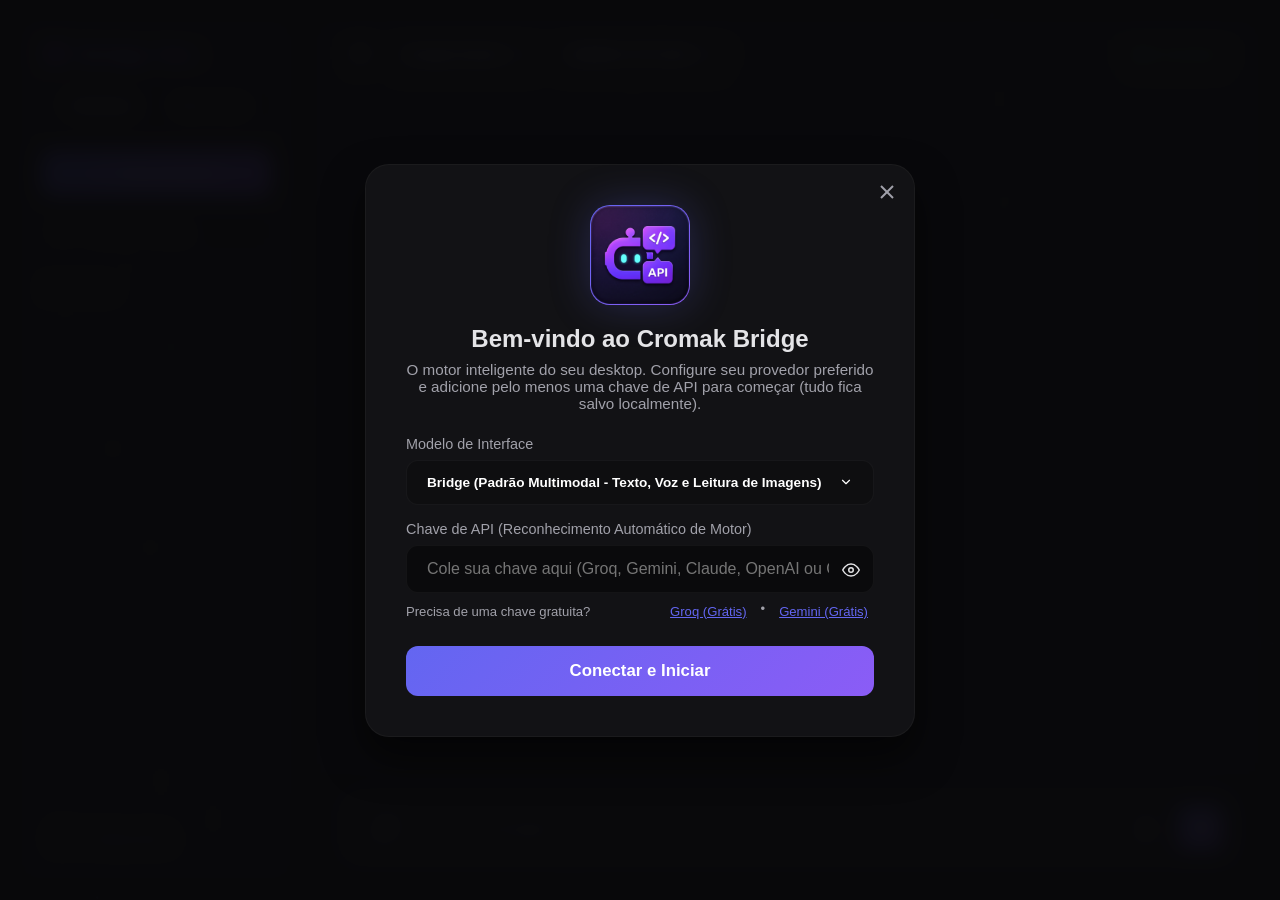
==== commit 8f23db34: "refactor(ui): ajustar cabecalho sobre com Matrix Core cinza, unir versao e build, status e borda dir" ====
--- a/web/index.html
+++ b/web/index.html
@@ -770,33 +770,35 @@
             <div style="padding: 36px 40px; display: flex; flex-direction: column; gap: 20px;">
                 <button onclick="document.getElementById('aboutModal').style.display='none'" aria-label="Fechar janela Sobre" style="position: absolute; top: 20px; right: 20px; background: transparent; border: none; color: var(--text-secondary); cursor: pointer; transition: color 0.2s;" onmouseover="this.style.color='var(--text-primary)'" onmouseout="this.style.color='var(--text-secondary)'"><svg width="24" height="24" viewBox="0 0 24 24" fill="none" stroke="currentColor" stroke-width="2"><line x1="18" y1="6" x2="6" y2="18"></line><line x1="6" y1="6" x2="18" y2="18"></line></svg></button>
                 
-                <!-- Cabeçalho Superior: Título + Metadados à esquerda, Card do Logo à direita -->
+                <!-- Cabeçalho Superior: Título + Metadados à esquerda, Logo à direita -->
                 <div style="display: flex; justify-content: space-between; align-items: flex-start; gap: 24px; padding-bottom: 20px; border-bottom: 1px solid var(--border-glass);">
                     <div style="flex: 1;">
-                        <h2 style="margin: 0 0 14px 0; font-size: 2.3rem; font-weight: 700; letter-spacing: -0.5px; background: var(--accent-gradient); -webkit-background-clip: text; background-clip: text; -webkit-text-fill-color: transparent;">Bridge Vox</h2>
+                        <h2 style="margin: 0 0 14px 0; display: flex; align-items: baseline; gap: 12px; flex-wrap: wrap;">
+                            <span style="font-size: 2.3rem; font-weight: 700; letter-spacing: -0.5px; background: var(--accent-gradient); -webkit-background-clip: text; background-clip: text; -webkit-text-fill-color: transparent;">Bridge Vox</span>
+                            <span style="font-size: 1.05rem; font-weight: 500; color: #71717a; letter-spacing: 0.3px;">| Matrix Core</span>
+                        </h2>
                         
                         <div style="display: grid; grid-template-columns: 85px auto; gap: 10px 16px; font-size: 0.95rem; align-items: center;">
                             <div style="color: var(--text-secondary); font-weight: 500;">Licença:</div>
                             <div><span id="aboutStatusLicenca" style="background: rgba(34, 197, 94, 0.15); color: #22c55e; padding: 4px 14px; border-radius: 20px; font-weight: 600; font-size: 0.84rem; border: 1px solid rgba(34, 197, 94, 0.35); display: inline-flex; align-items: center; gap: 6px;">Grátis para Usar</span></div>
                             
                             <div style="color: var(--text-secondary); font-weight: 500;">Versão:</div>
-                            <div style="display: flex; align-items: center; gap: 12px; flex-wrap: wrap;">
-                                <span id="aboutAppVersion" style="font-weight: 600; color: var(--text-primary); font-size: 1rem;">1.3.7</span>
-                                <span id="aboutVersionBadge" onclick="verificarAtualizacaoOnline()" title="Clique para verificar atualizações online" style="background: rgba(34, 197, 94, 0.15); color: #22c55e; padding: 4px 14px; border-radius: 20px; font-weight: 600; font-size: 0.82rem; border: 1px solid rgba(34, 197, 94, 0.35); display: inline-flex; align-items: center; gap: 6px; cursor: pointer; transition: all 0.2s;" onmouseover="this.style.transform='scale(1.04)'" onmouseout="this.style.transform='scale(1)'">
+                            <div style="font-weight: 600; color: var(--text-primary); font-size: 0.96rem;">
+                                <span id="aboutAppVersion">1.3.7 (Build 2026.11)</span>
+                            </div>
+                            
+                            <div style="color: var(--text-secondary); font-weight: 500;">Status:</div>
+                            <div>
+                                <span id="aboutVersionBadge" onclick="verificarAtualizacaoOnline()" title="Clique para verificar ou baixar atualizações" style="background: rgba(34, 197, 94, 0.15); color: #22c55e; padding: 4px 14px; border-radius: 20px; font-weight: 600; font-size: 0.82rem; border: 1px solid rgba(34, 197, 94, 0.35); display: inline-flex; align-items: center; gap: 6px; cursor: pointer; transition: all 0.2s;" onmouseover="this.style.transform='scale(1.04)'" onmouseout="this.style.transform='scale(1)'">
                                     <span id="aboutVersionBadgeDot" style="display: inline-block; width: 7px; height: 7px; border-radius: 50%; background: #22c55e;"></span>
                                     <span id="aboutVersionBadgeText">Versão Mais Recente</span>
                                 </span>
                             </div>
-                            
-                            <div style="color: var(--text-secondary); font-weight: 500;">Build:</div>
-                            <div style="color: #a1a1aa; font-family: monospace; font-weight: 600; font-size: 0.92rem;">2026.11</div>
                         </div>
                     </div>
                     
-                    <!-- Logo Card Top-Right -->
-                    <div style="width: 112px; height: 112px; flex-shrink: 0; display: flex; align-items: center; justify-content: center; background: rgba(255, 255, 255, 0.02); border: 1.5px solid rgba(139, 92, 246, 0.35); border-radius: 20px; padding: 14px; box-sizing: border-box; box-shadow: 0 10px 30px rgba(0,0,0,0.5);">
-                        <img src="lib/cromak-bridge.png" alt="Bridge Vox" style="width: 100%; height: 100%; object-fit: contain;">
-                    </div>
+                    <!-- Logo Top-Right sem caixa dupla (borda direta no contorno do ícone) -->
+                    <img src="lib/cromak-bridge.png" alt="Bridge Vox" style="width: 96px; height: 96px; flex-shrink: 0; border-radius: 22px; border: 1.5px solid rgba(139, 92, 246, 0.5); box-shadow: 0 8px 24px rgba(0,0,0,0.4); object-fit: cover;">
                 </div>
 
                 <!-- Conteúdo Descritivo -->
